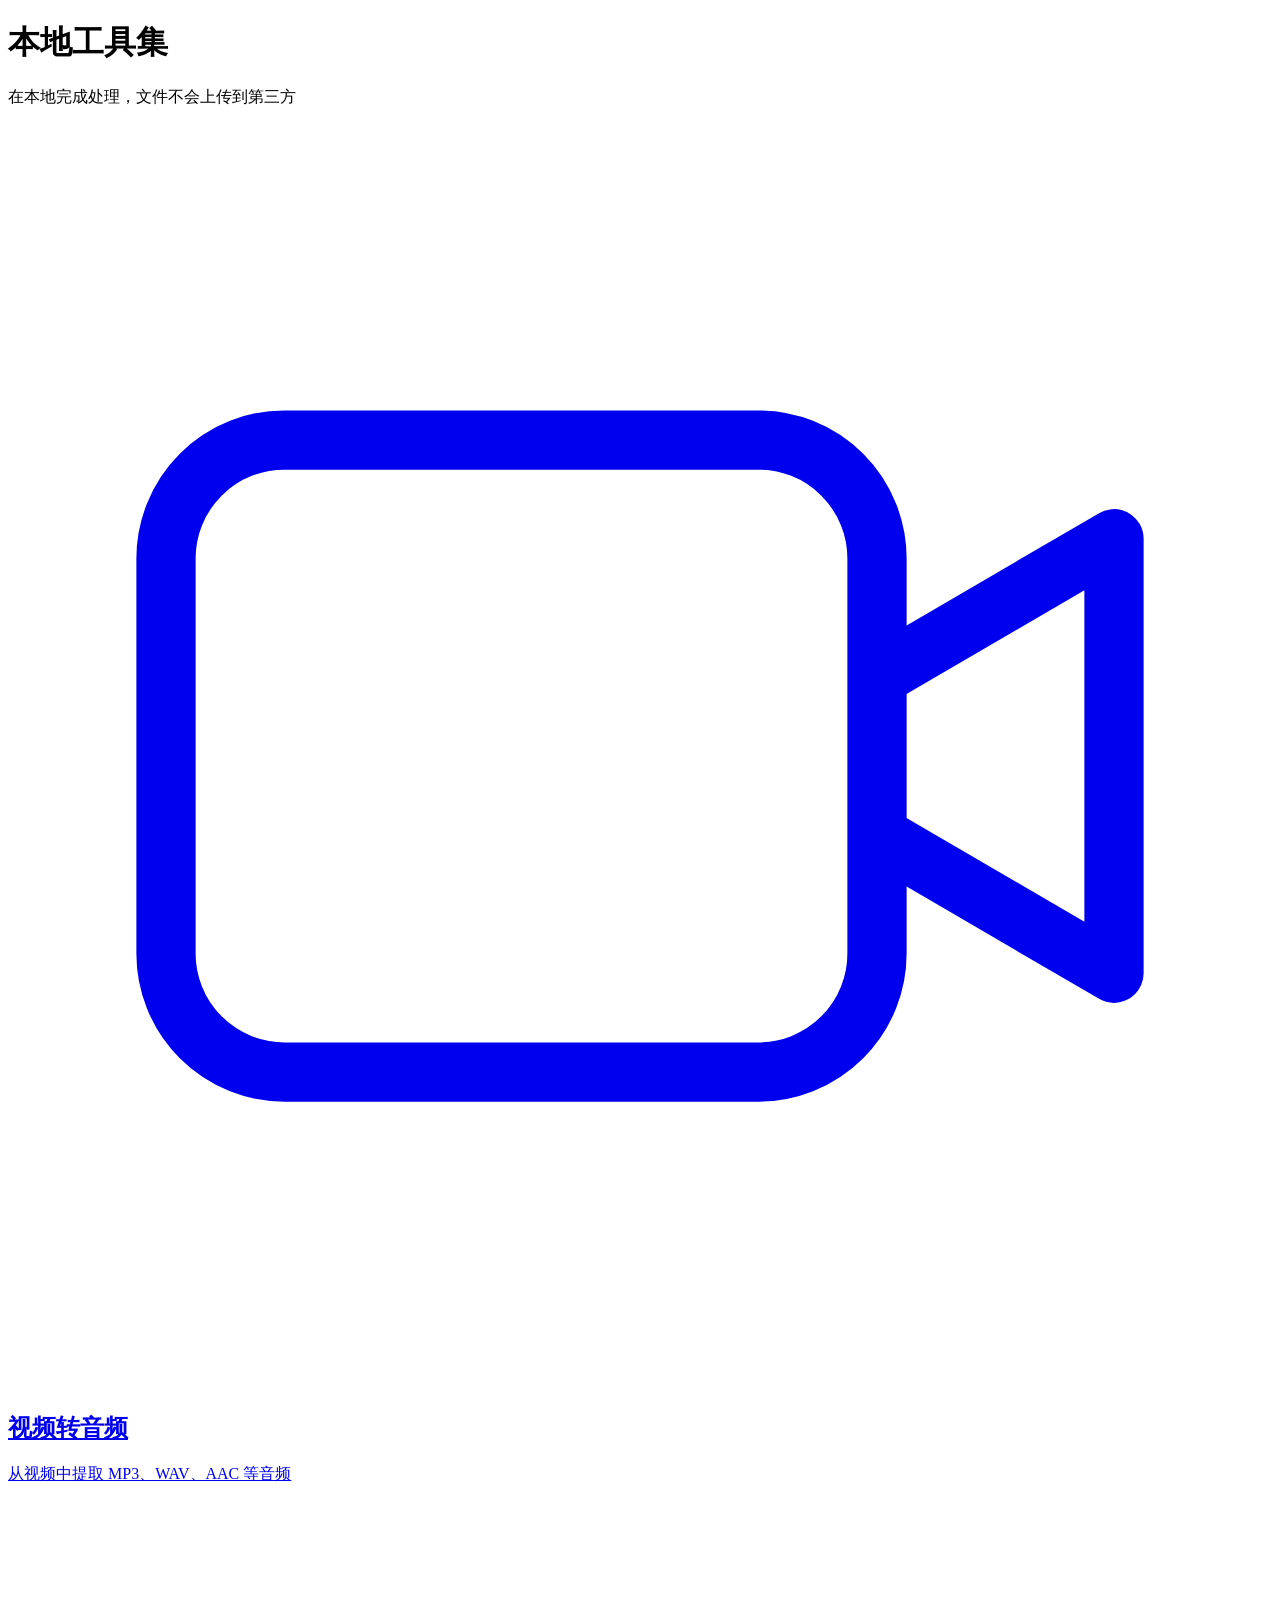
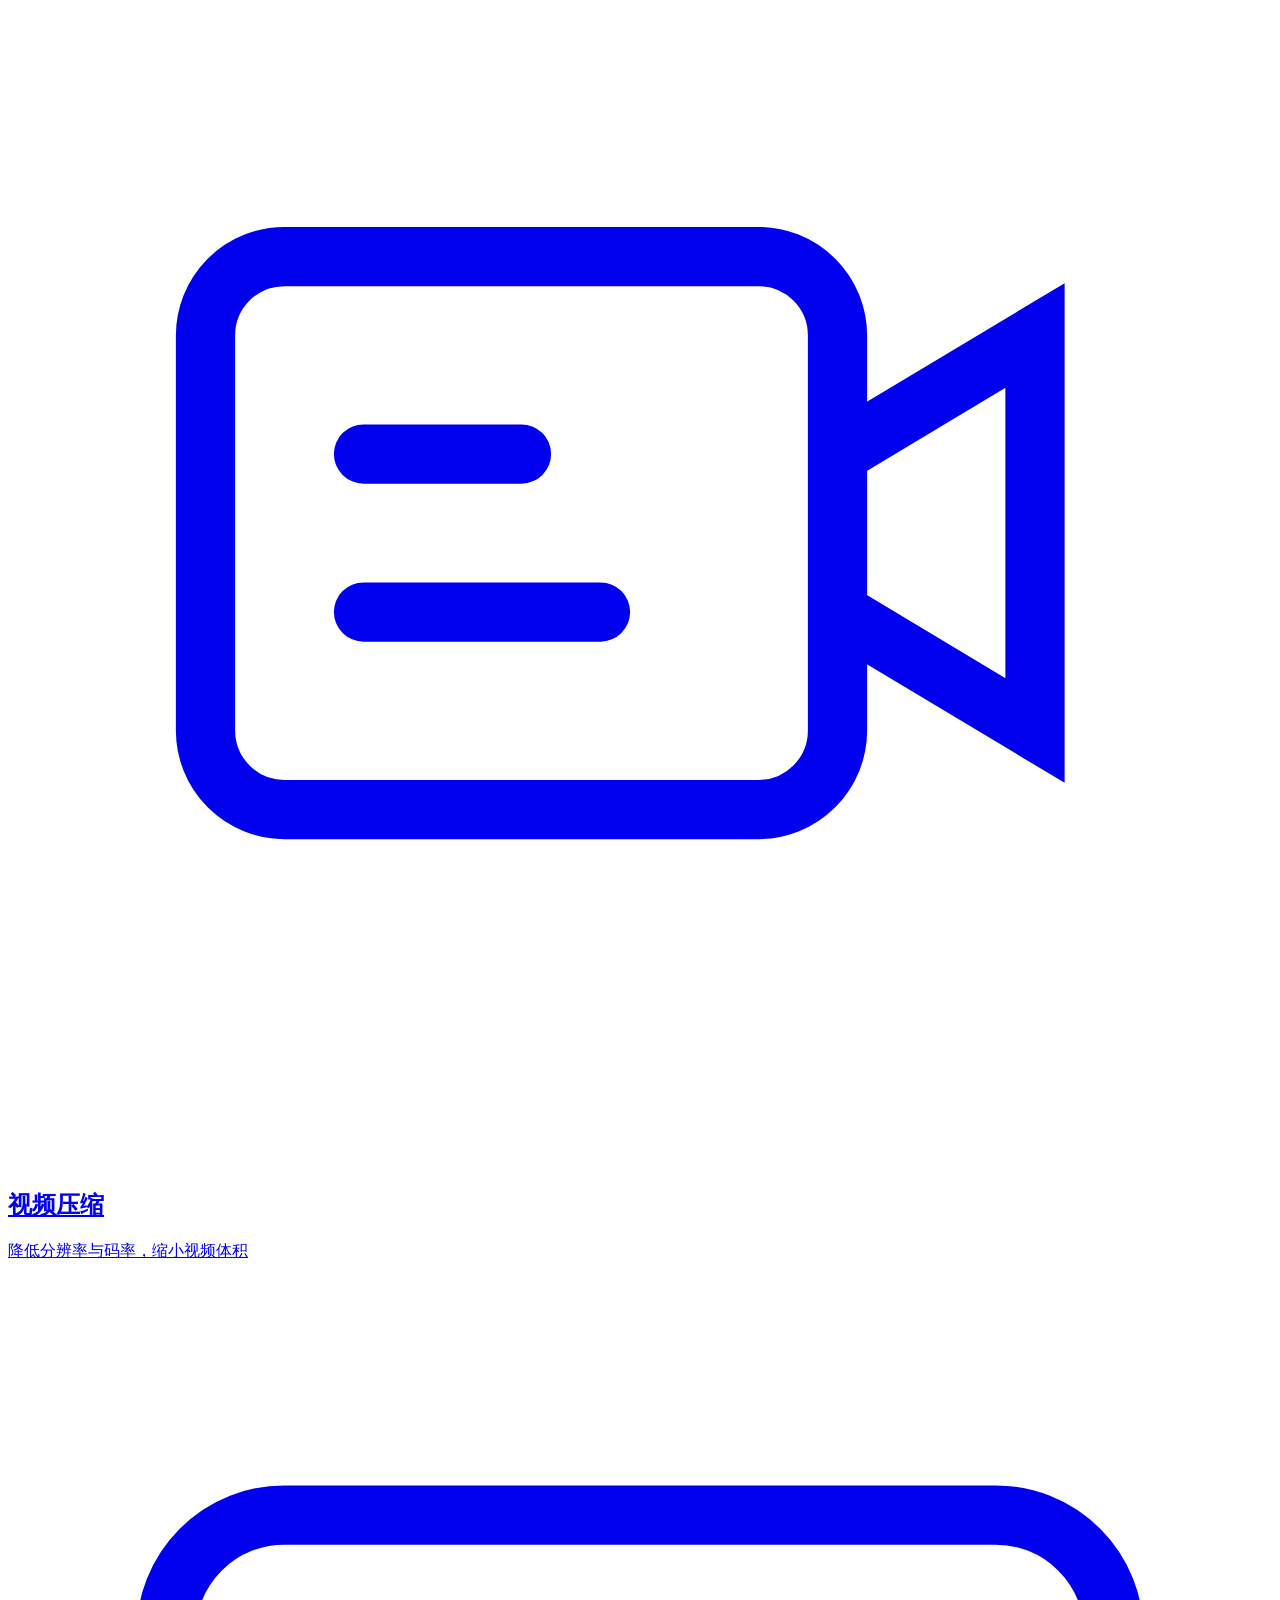
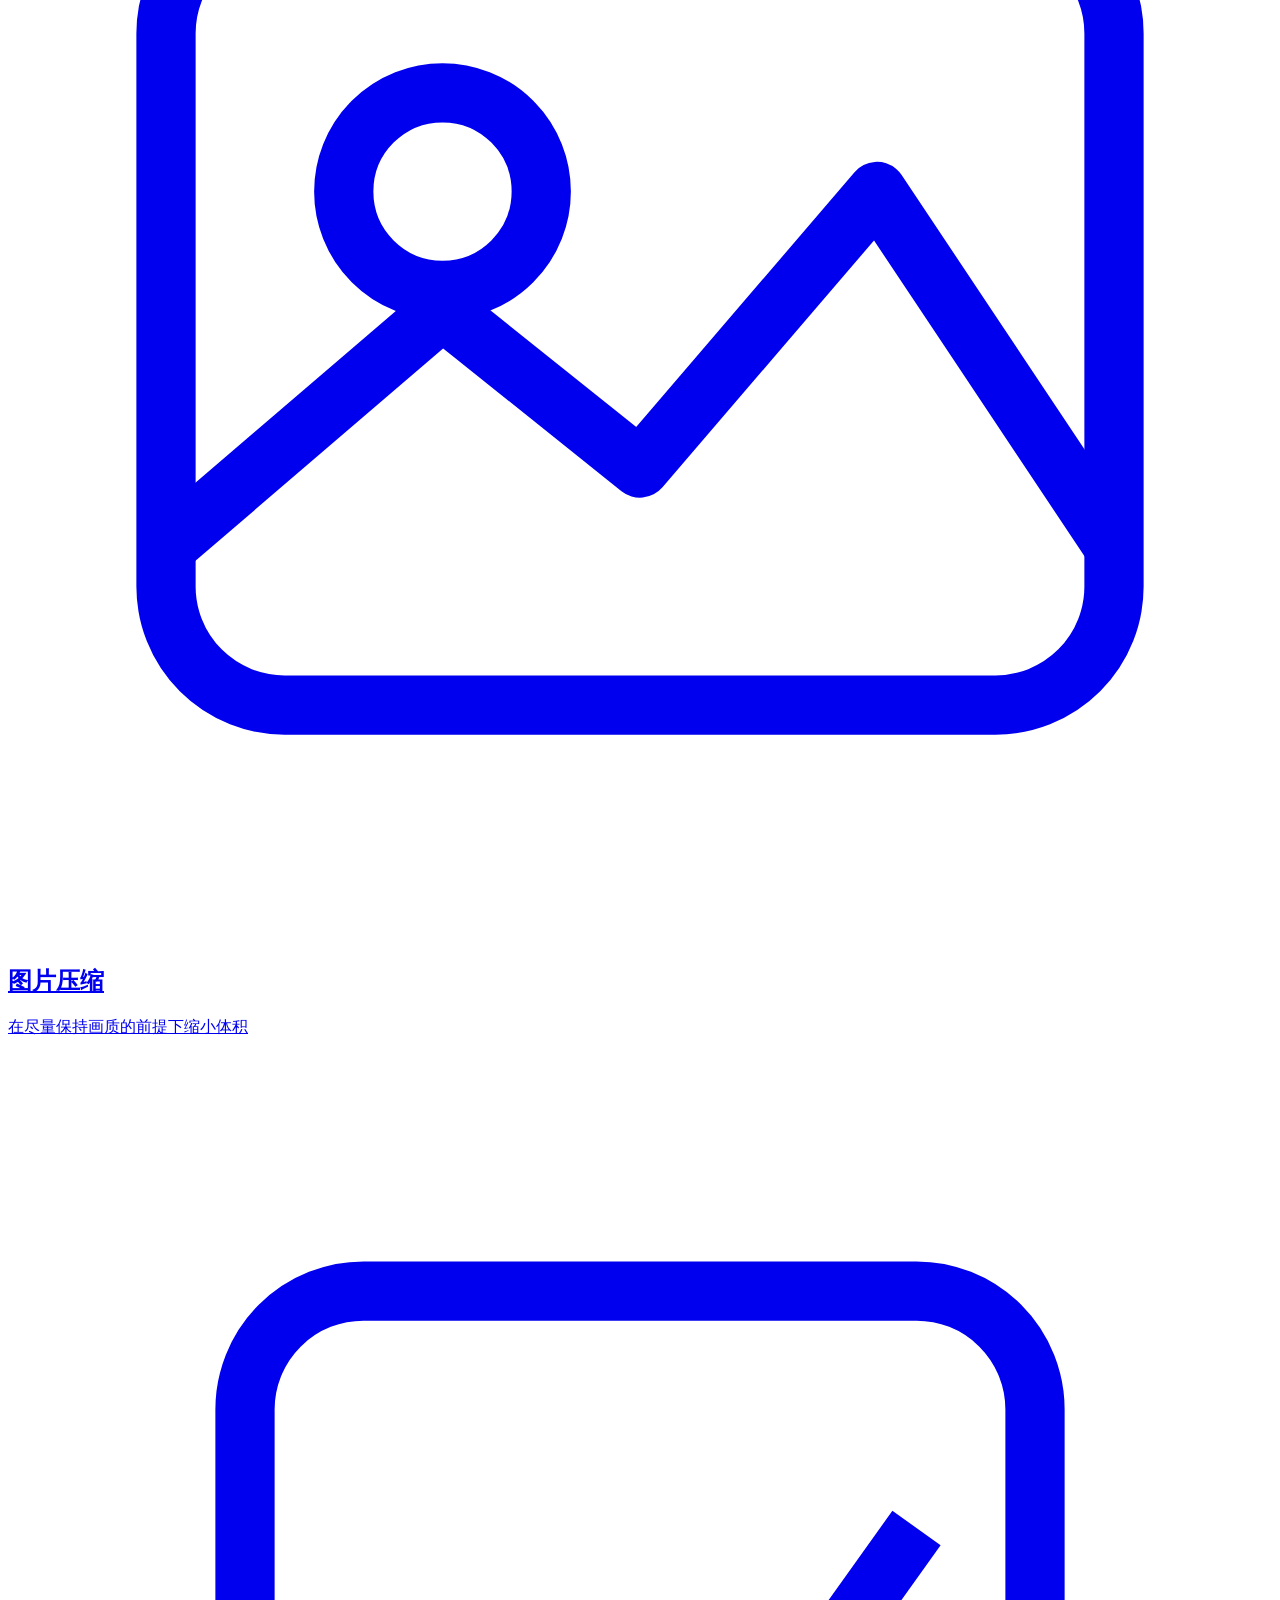
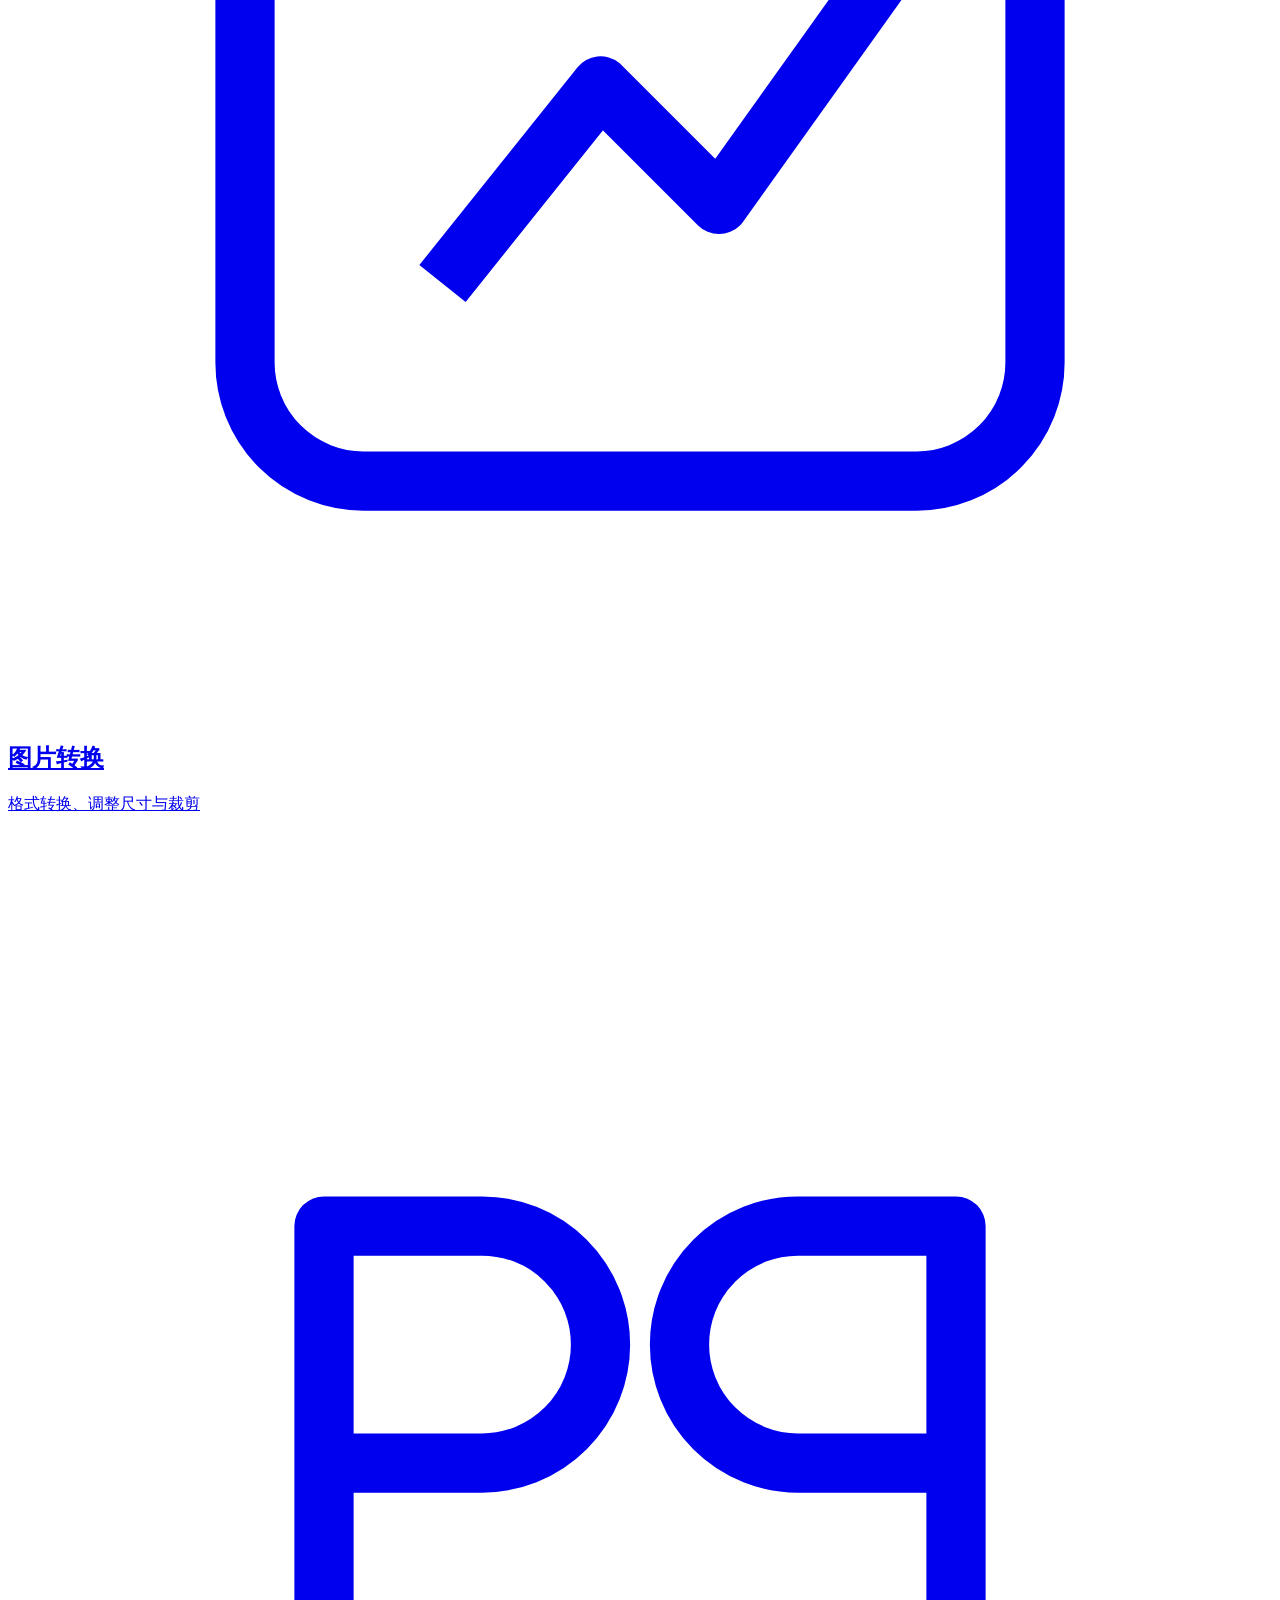
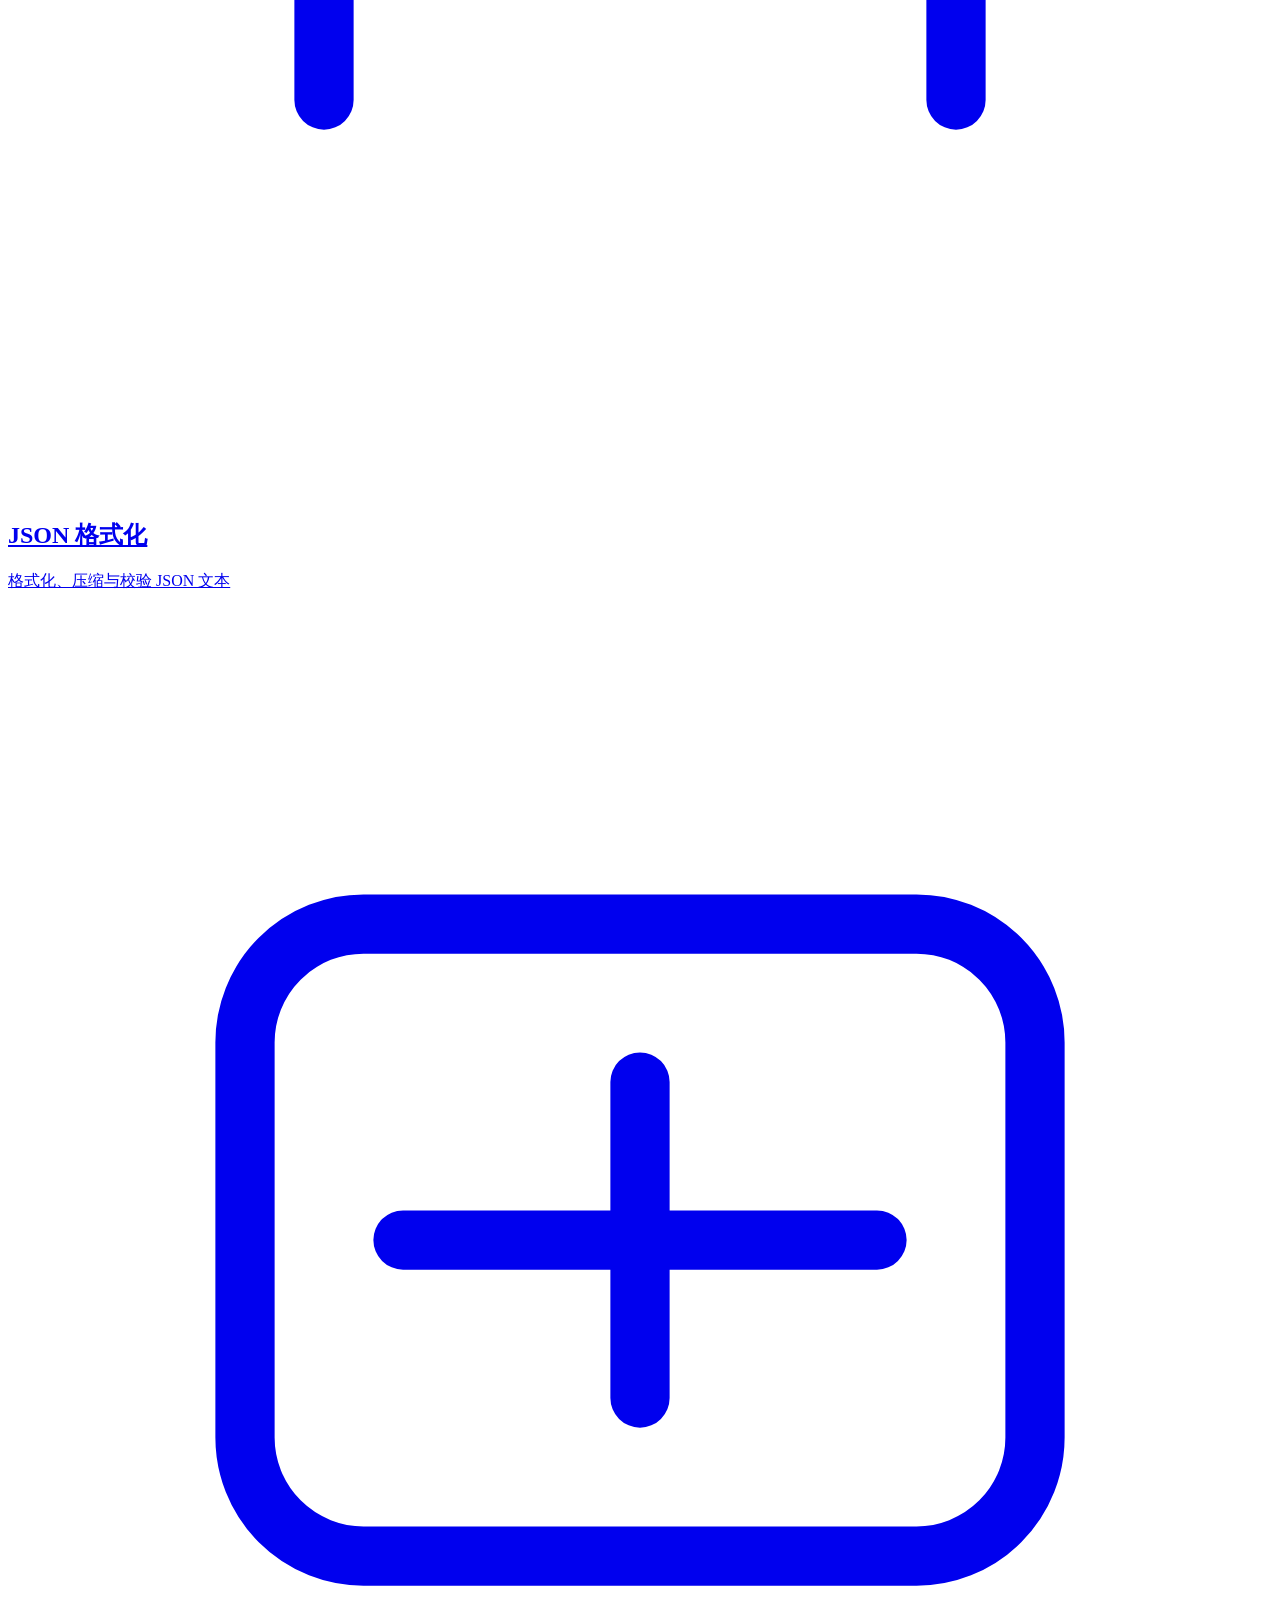
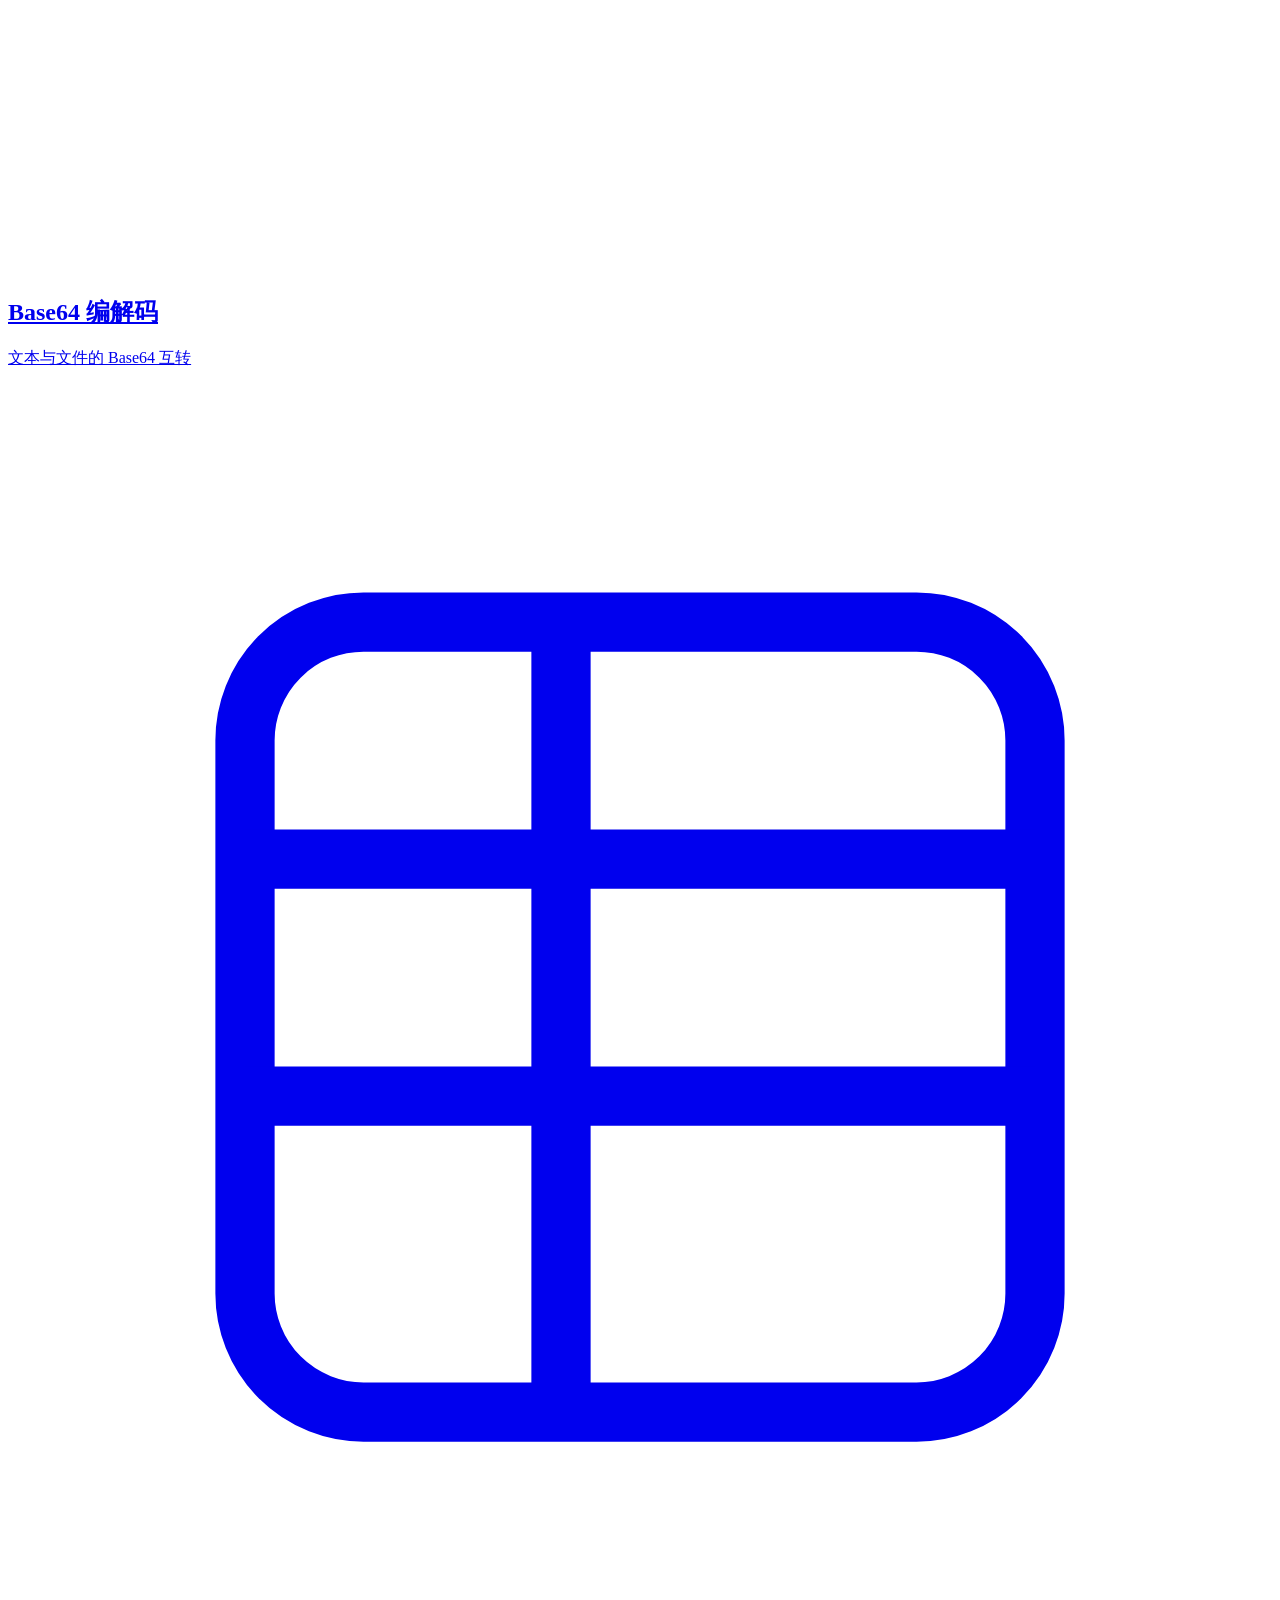
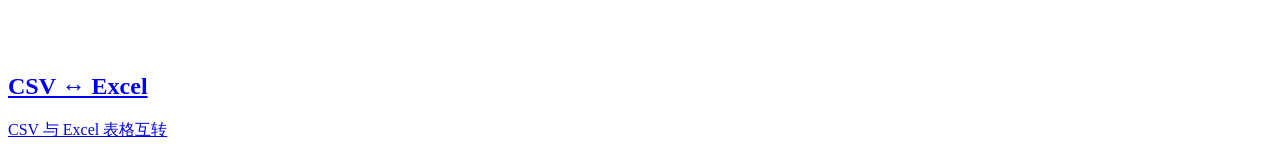
==== static/index.html @ bd7738ed "feat: initial commit for local tools web suite Co-authored-by: Cursor <cursoragent@cursor.com>" ====
<!DOCTYPE html>
<html lang="zh-CN">
<head>
  <meta charset="UTF-8" />
  <meta name="viewport" content="width=device-width, initial-scale=1.0" />
  <title>本地工具集</title>
  <link rel="icon" href="/favicon.ico" sizes="any" />
  <link rel="stylesheet" href="/styles.css" />
</head>
<body>
  <div class="page page-hub">
    <header class="header header-center">
      <h1>本地工具集</h1>
      <p class="subtitle">在本地完成处理，文件不会上传到第三方</p>
    </header>

    <div class="tool-grid">
      <a class="tool-card" href="/video.html">
        <div class="tool-icon tool-icon-video" aria-hidden="true">
          <svg viewBox="0 0 32 32" fill="none"><rect x="4" y="8" width="18" height="16" rx="3" stroke="currentColor" stroke-width="1.5"/><path d="M22 14l6-3.5v11L22 18" stroke="currentColor" stroke-width="1.5" stroke-linejoin="round"/></svg>
        </div>
        <h2>视频转音频</h2>
        <p>从视频中提取 MP3、WAV、AAC 等音频</p>
      </a>

      <a class="tool-card" href="/video-compress.html">
        <div class="tool-icon tool-icon-video" aria-hidden="true">
          <svg viewBox="0 0 32 32" fill="none"><rect x="5" y="9" width="16" height="14" rx="2" stroke="currentColor" stroke-width="1.5"/><path d="M21 14l5-3v10l-5-3" stroke="currentColor" stroke-width="1.5"/><path d="M9 18h6M9 14h4" stroke="currentColor" stroke-width="1.5" stroke-linecap="round"/></svg>
        </div>
        <h2>视频压缩</h2>
        <p>降低分辨率与码率，缩小视频体积</p>
      </a>

      <a class="tool-card" href="/image.html">
        <div class="tool-icon tool-icon-image" aria-hidden="true">
          <svg viewBox="0 0 32 32" fill="none"><rect x="4" y="6" width="24" height="20" rx="3" stroke="currentColor" stroke-width="1.5"/><circle cx="11" cy="13" r="2.5" stroke="currentColor" stroke-width="1.5"/><path d="M4 22l7-6 5 4 6-7 6 9" stroke="currentColor" stroke-width="1.5" stroke-linejoin="round"/></svg>
        </div>
        <h2>图片压缩</h2>
        <p>在尽量保持画质的前提下缩小体积</p>
      </a>

      <a class="tool-card" href="/image-convert.html">
        <div class="tool-icon tool-icon-image" aria-hidden="true">
          <svg viewBox="0 0 32 32" fill="none"><rect x="6" y="6" width="20" height="20" rx="3" stroke="currentColor" stroke-width="1.5"/><path d="M11 21l4-5 3 3 5-7" stroke="currentColor" stroke-width="1.5" stroke-linejoin="round"/></svg>
        </div>
        <h2>图片转换</h2>
        <p>格式转换、调整尺寸与裁剪</p>
      </a>

      <a class="tool-card" href="/json.html">
        <div class="tool-icon tool-icon-data" aria-hidden="true">
          <svg viewBox="0 0 32 32" fill="none"><path d="M8 10h4a3 3 0 010 6H8M8 10v12M24 10h-4a3 3 0 000 6h4M24 10v12" stroke="currentColor" stroke-width="1.5" stroke-linecap="round"/></svg>
        </div>
        <h2>JSON 格式化</h2>
        <p>格式化、压缩与校验 JSON 文本</p>
      </a>

      <a class="tool-card" href="/base64.html">
        <div class="tool-icon tool-icon-data" aria-hidden="true">
          <svg viewBox="0 0 32 32" fill="none"><rect x="6" y="8" width="20" height="16" rx="3" stroke="currentColor" stroke-width="1.5"/><path d="M10 16h12M16 12v8" stroke="currentColor" stroke-width="1.5" stroke-linecap="round"/></svg>
        </div>
        <h2>Base64 编解码</h2>
        <p>文本与文件的 Base64 互转</p>
      </a>

      <a class="tool-card" href="/csv-excel.html">
        <div class="tool-icon tool-icon-data" aria-hidden="true">
          <svg viewBox="0 0 32 32" fill="none"><rect x="6" y="6" width="20" height="20" rx="3" stroke="currentColor" stroke-width="1.5"/><path d="M6 12h20M6 18h20M14 6v20" stroke="currentColor" stroke-width="1.5"/></svg>
        </div>
        <h2>CSV ↔ Excel</h2>
        <p>CSV 与 Excel 表格互转</p>
      </a>
    </div>
  </div>
</body>
</html>
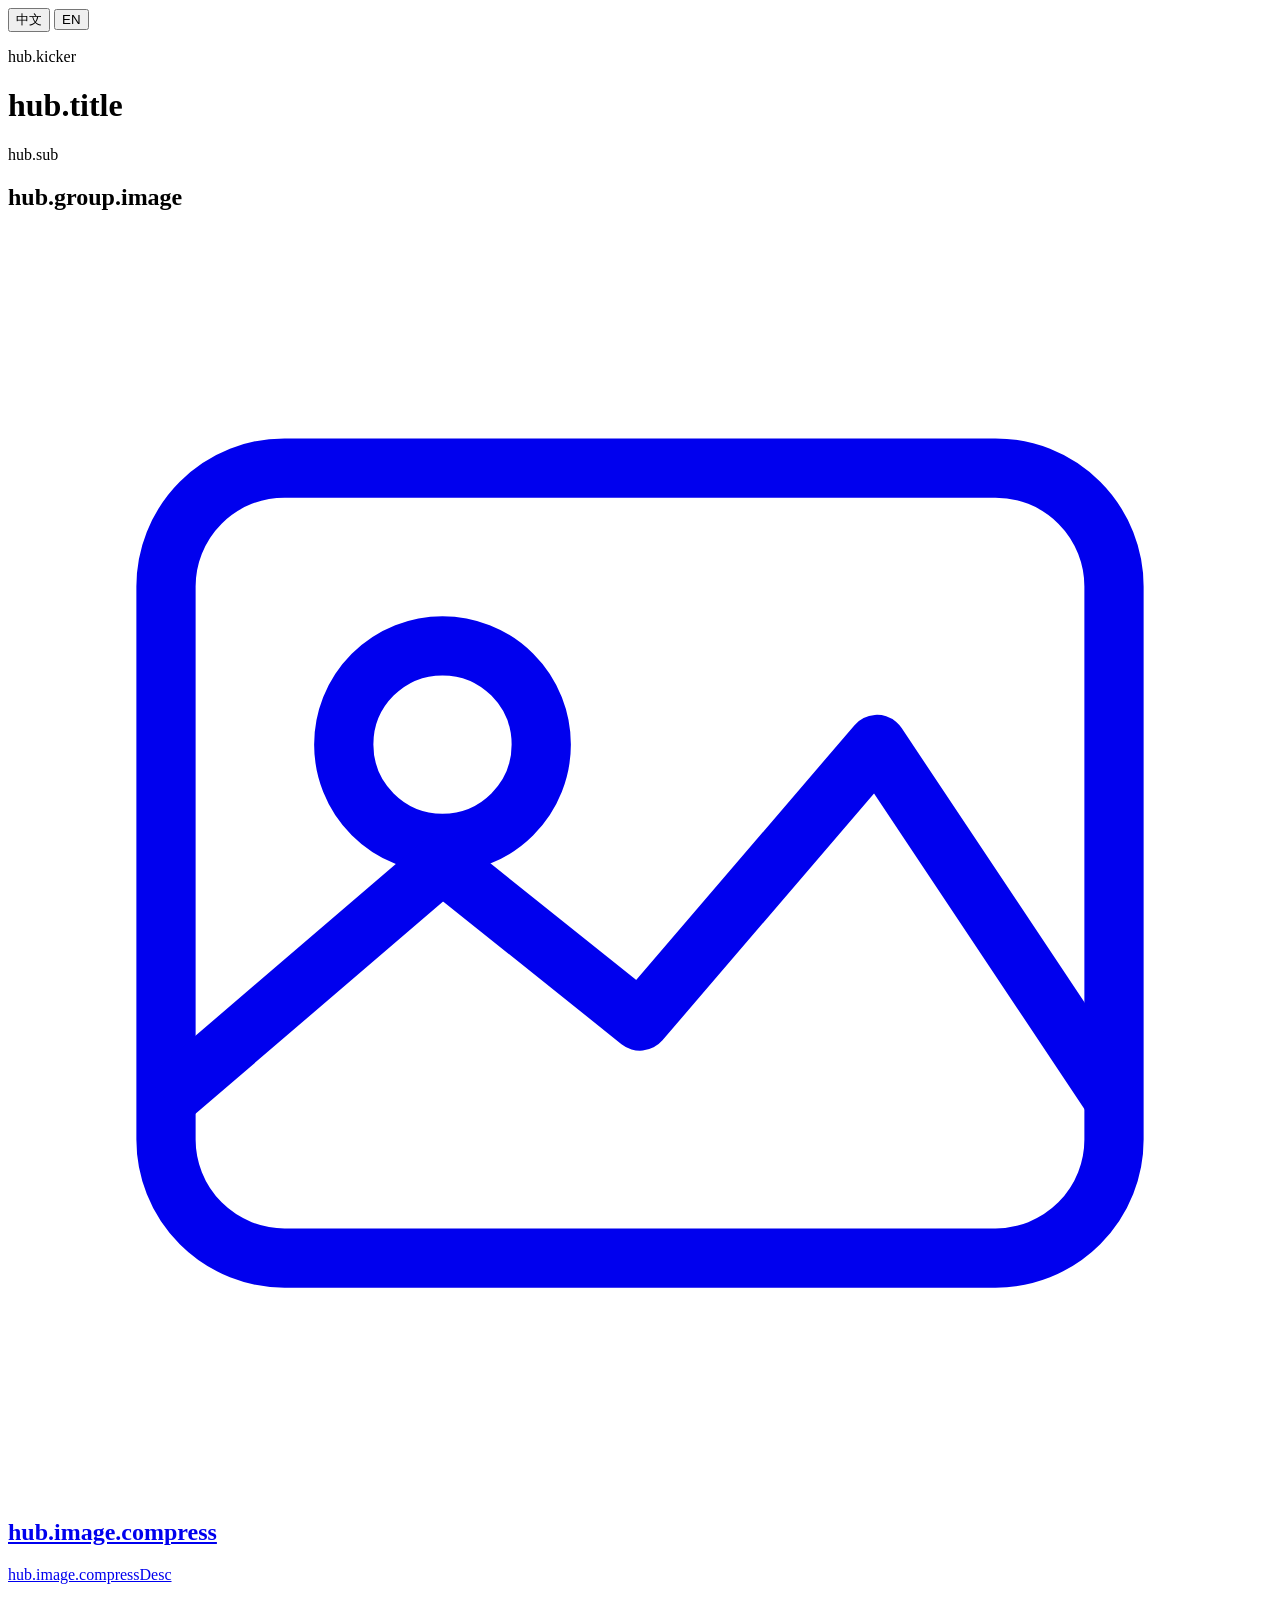
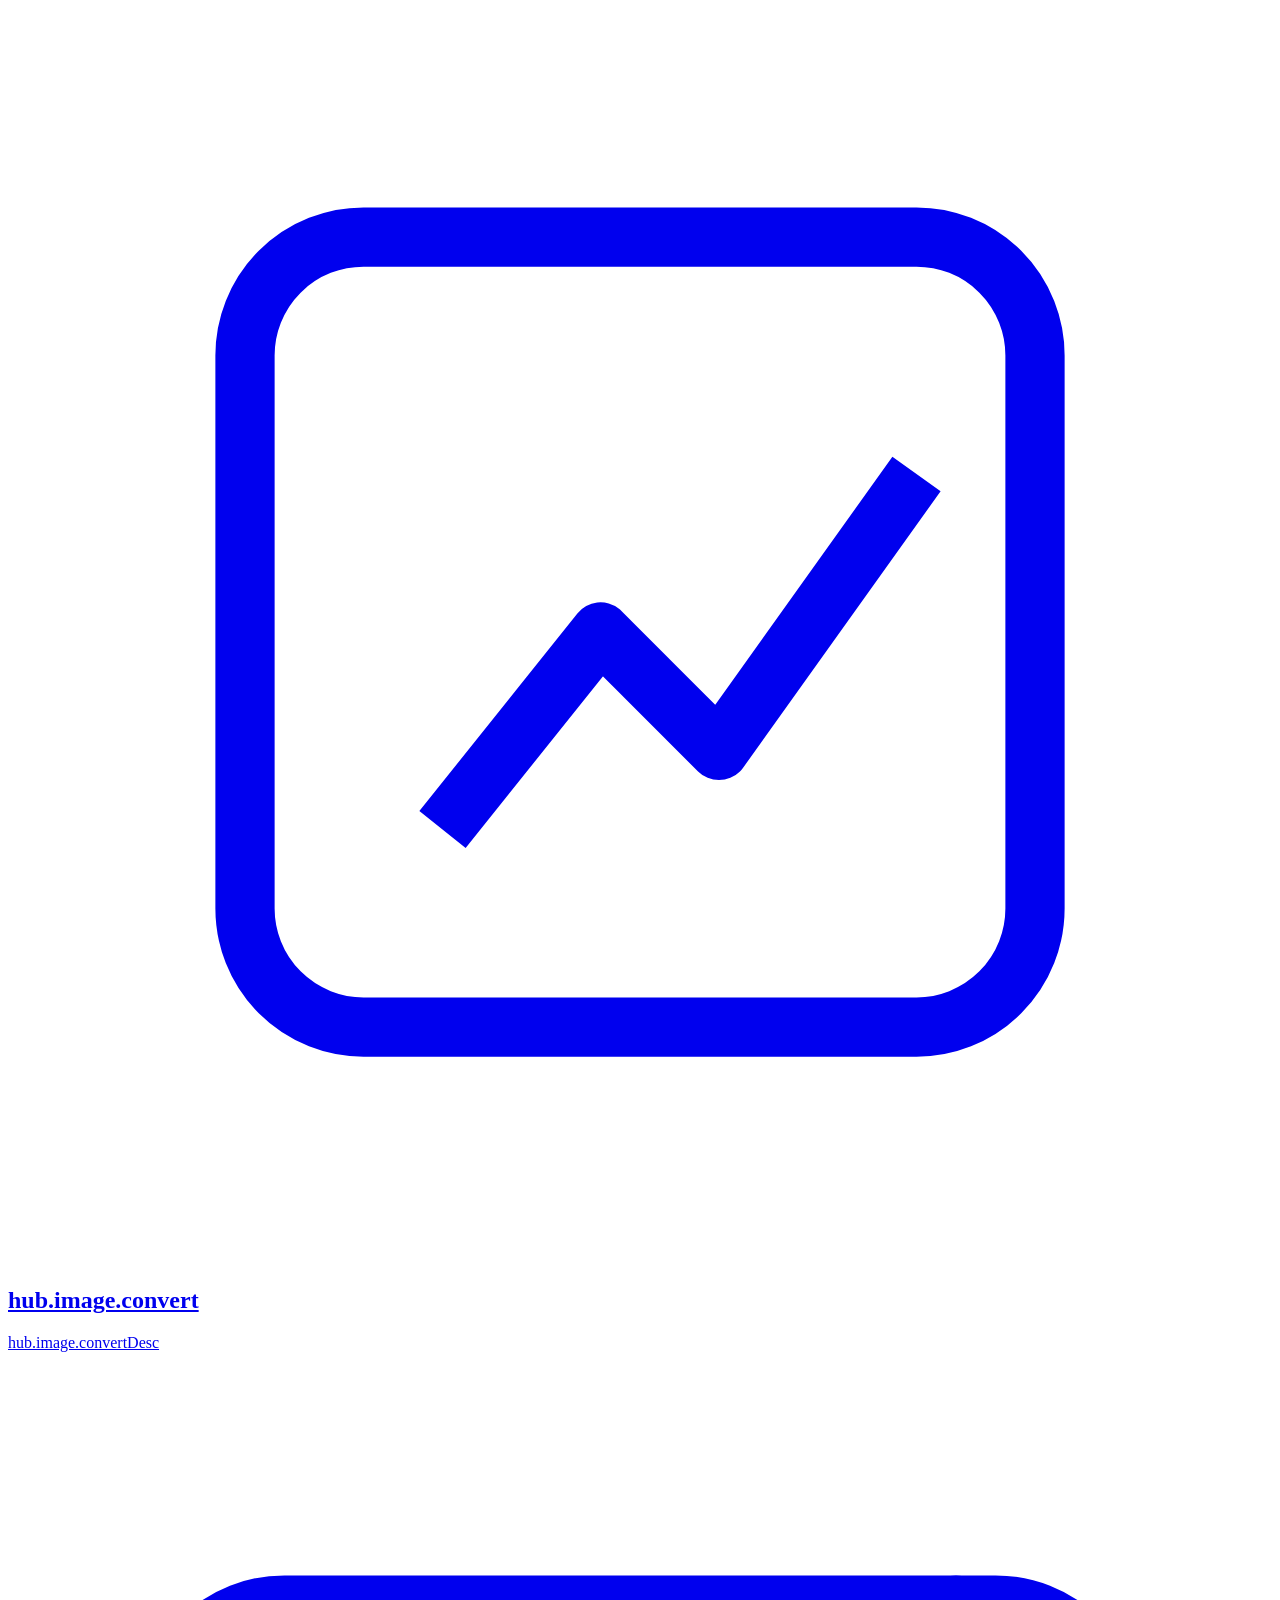
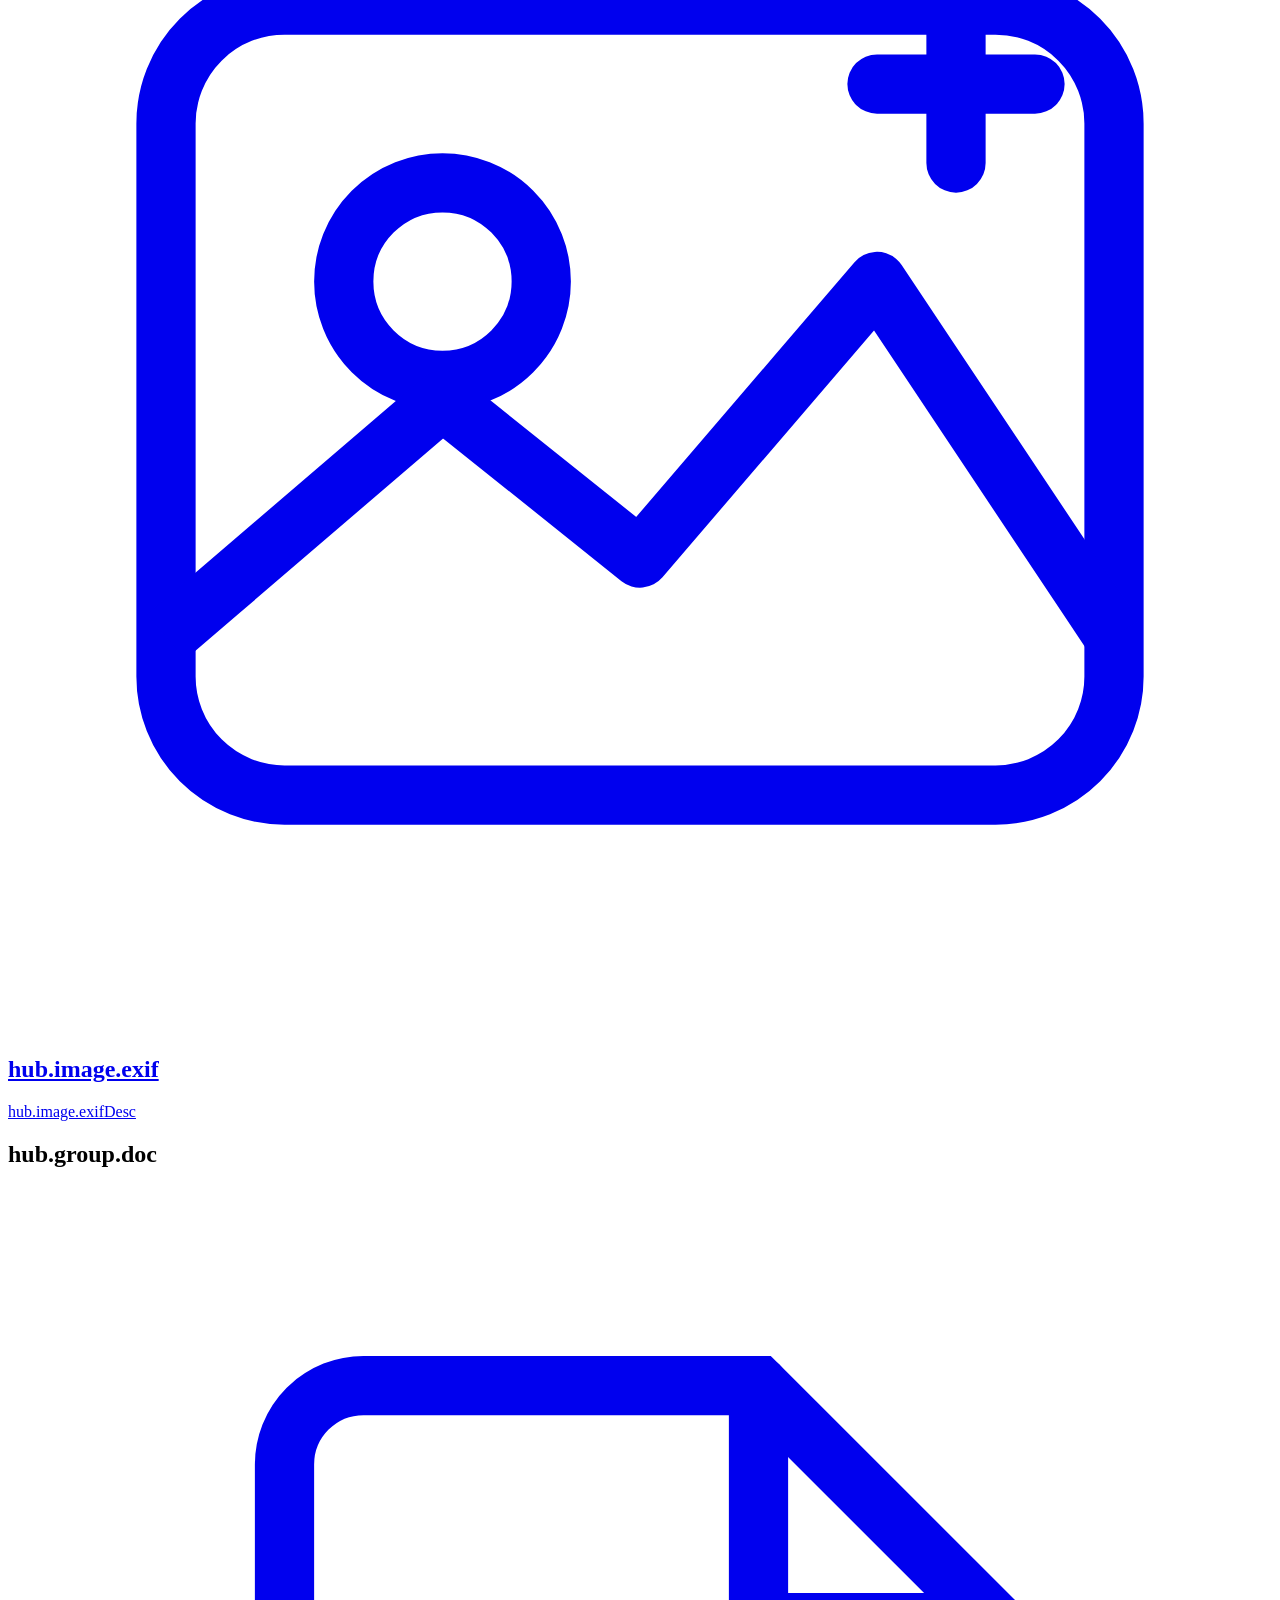
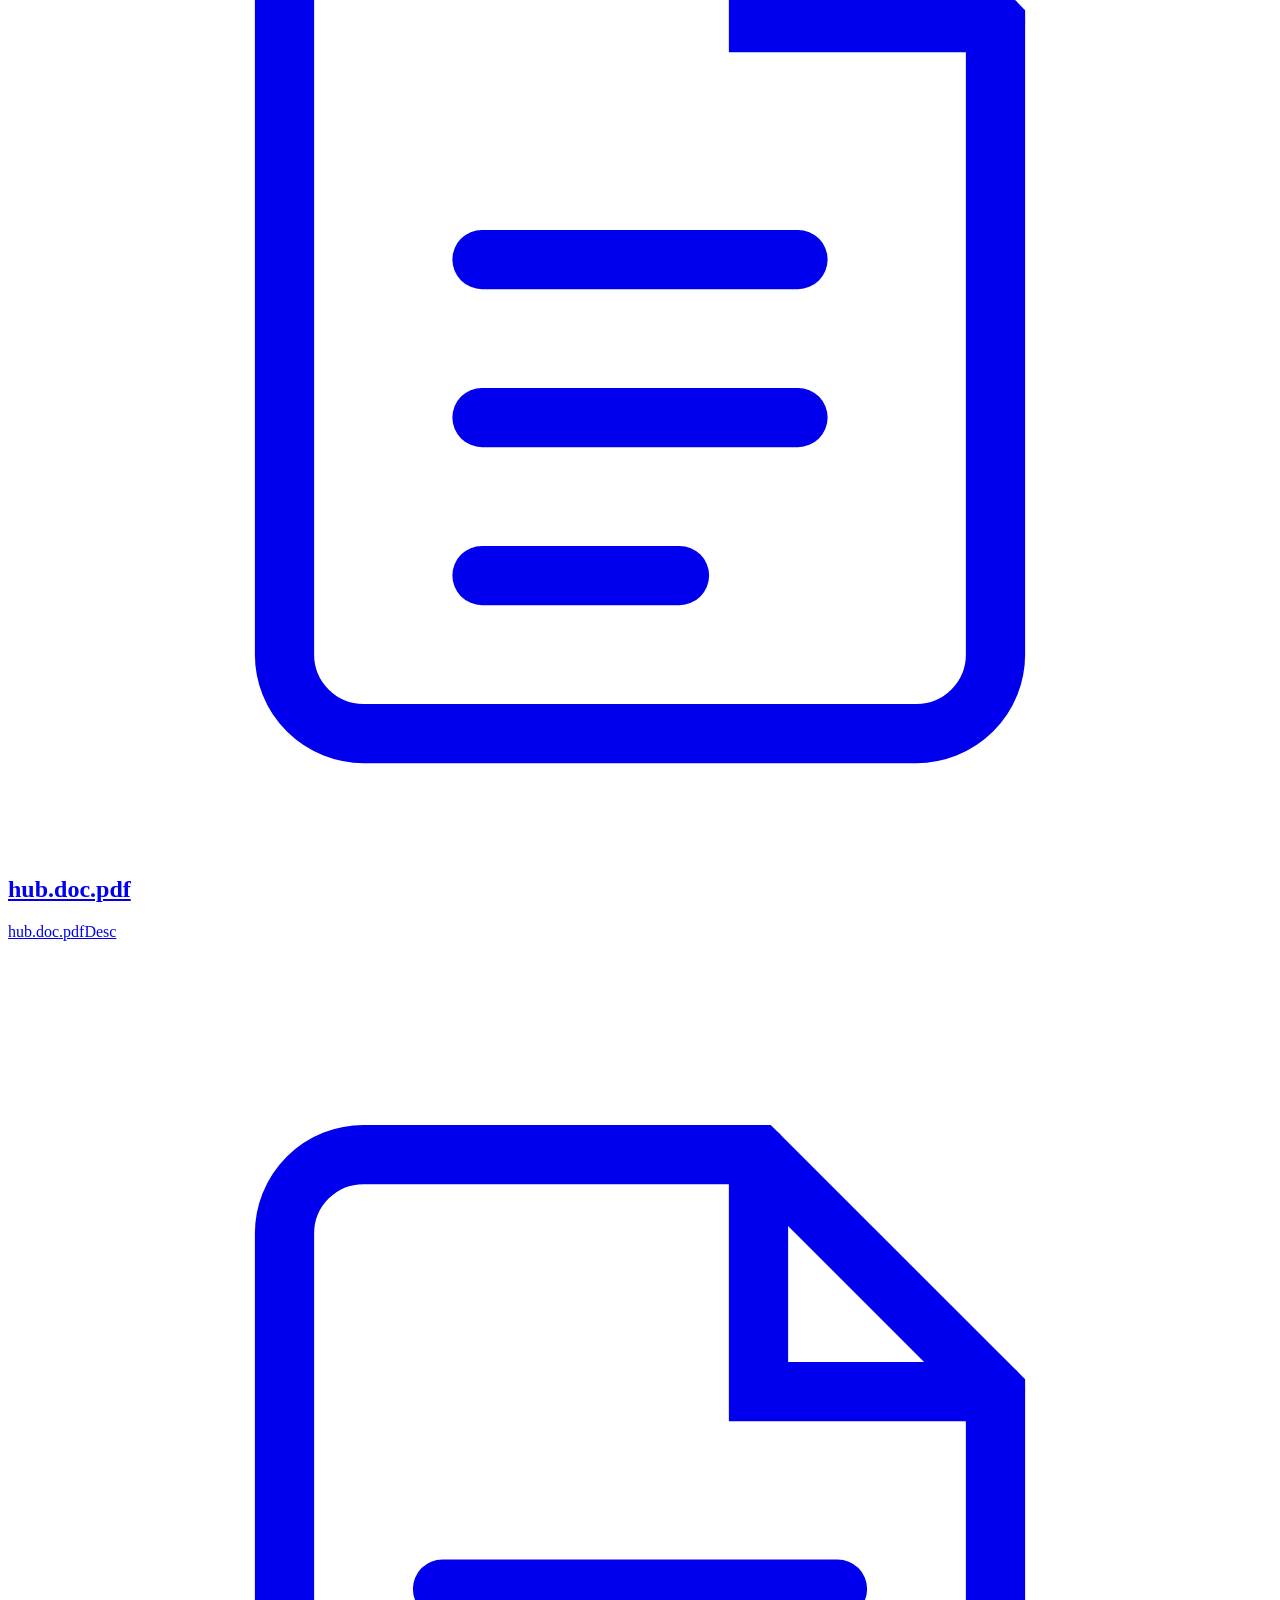
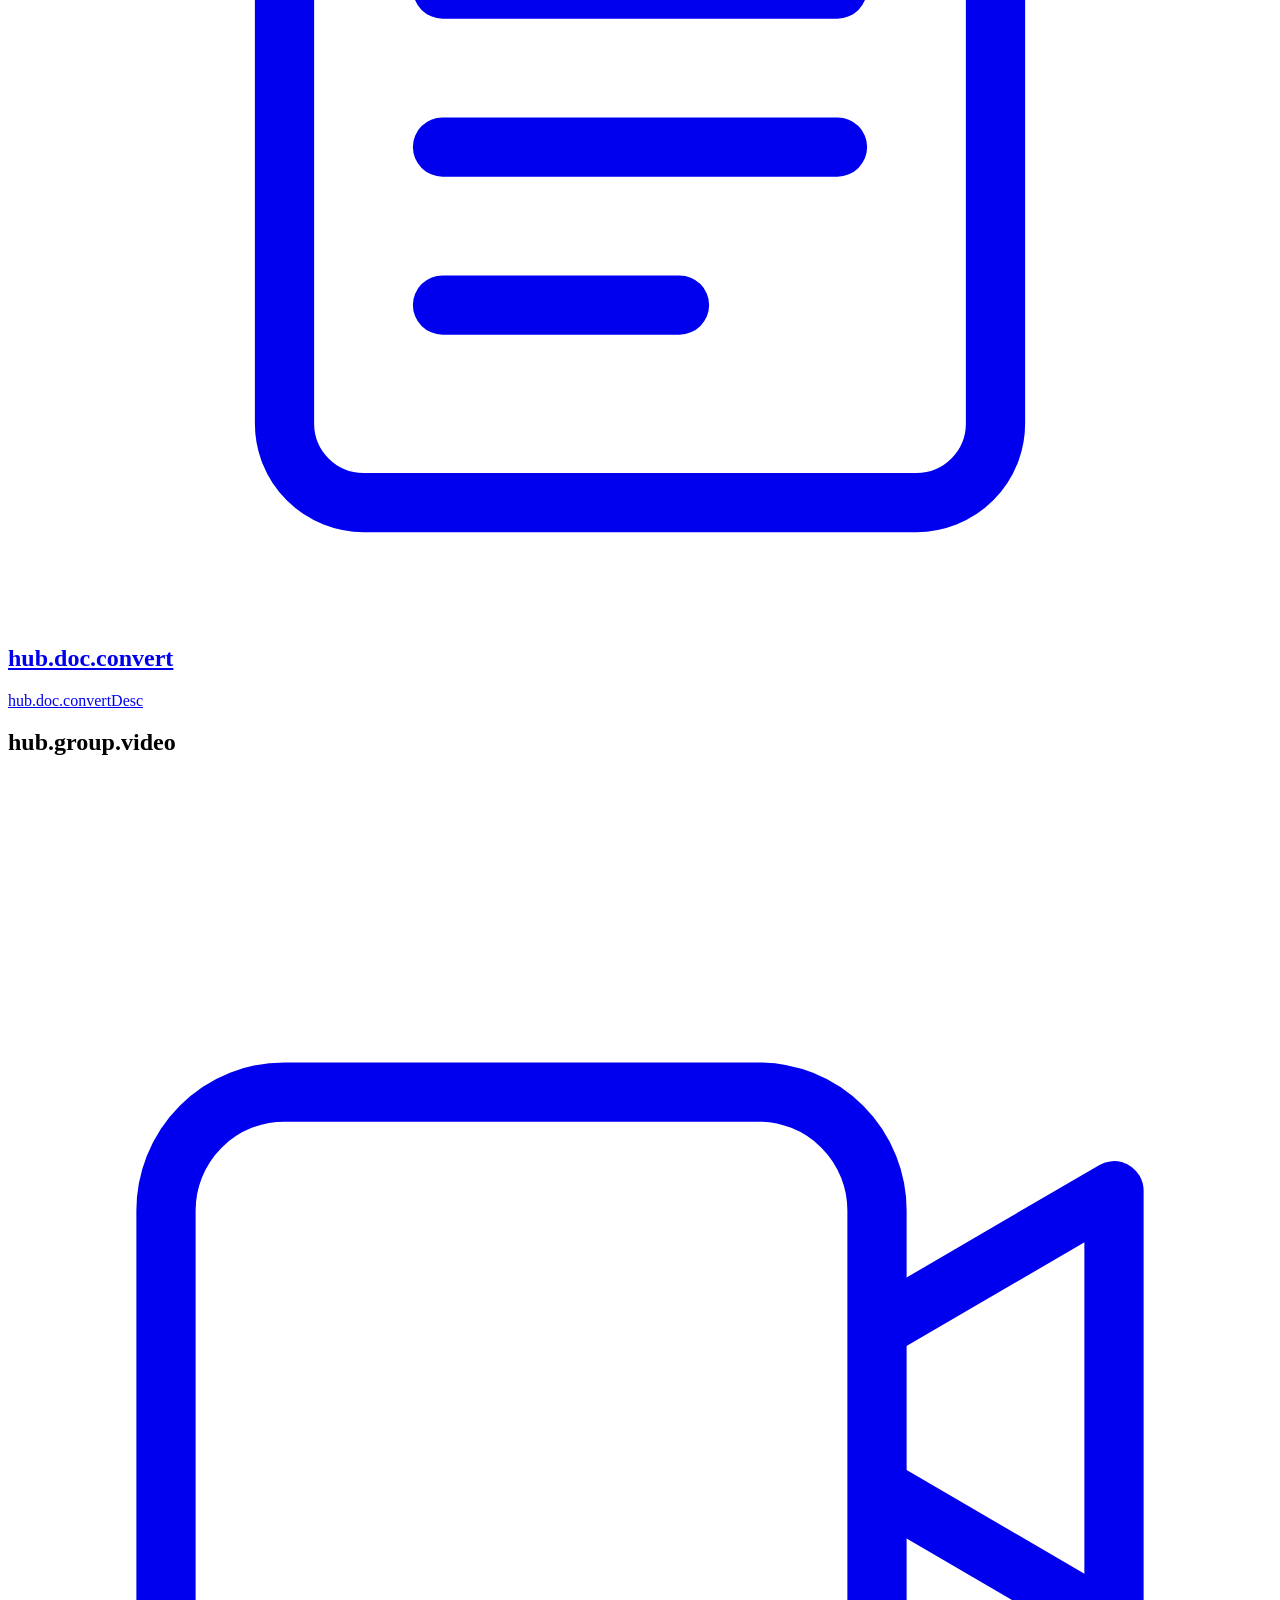
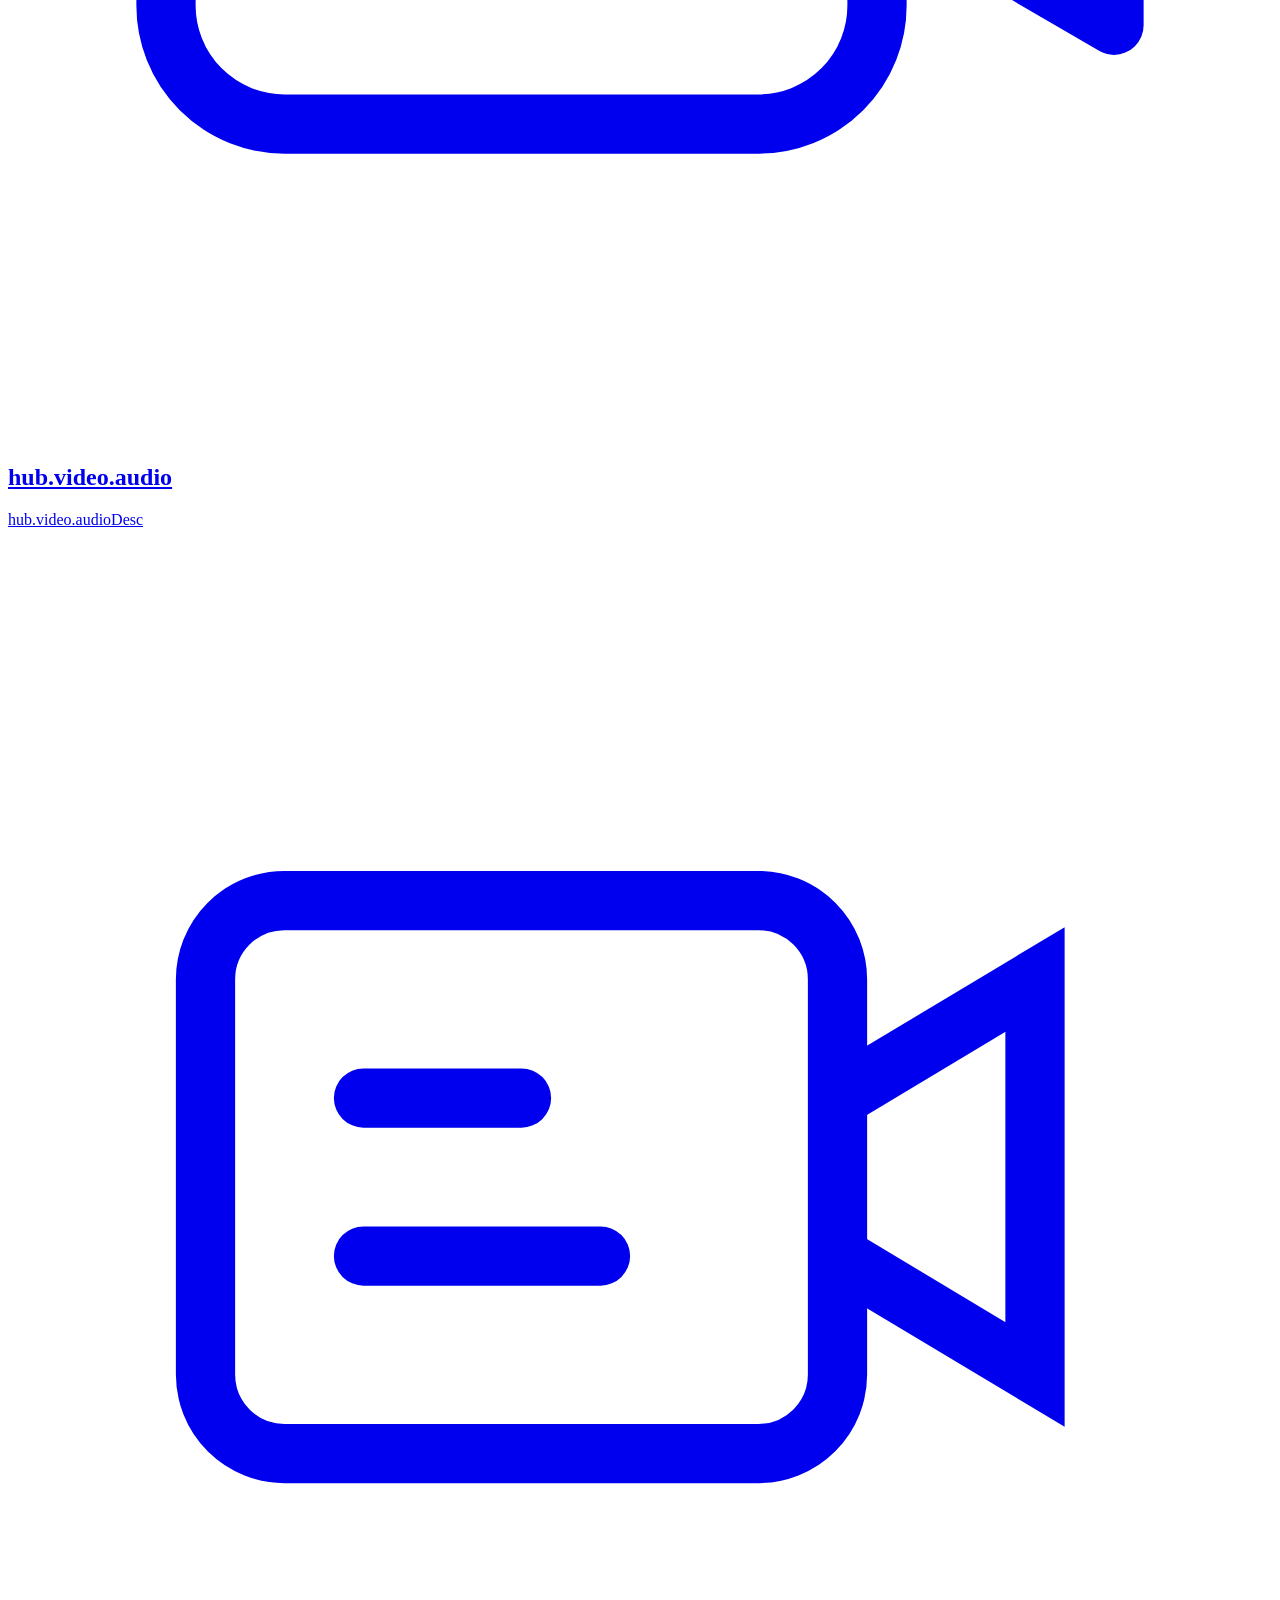
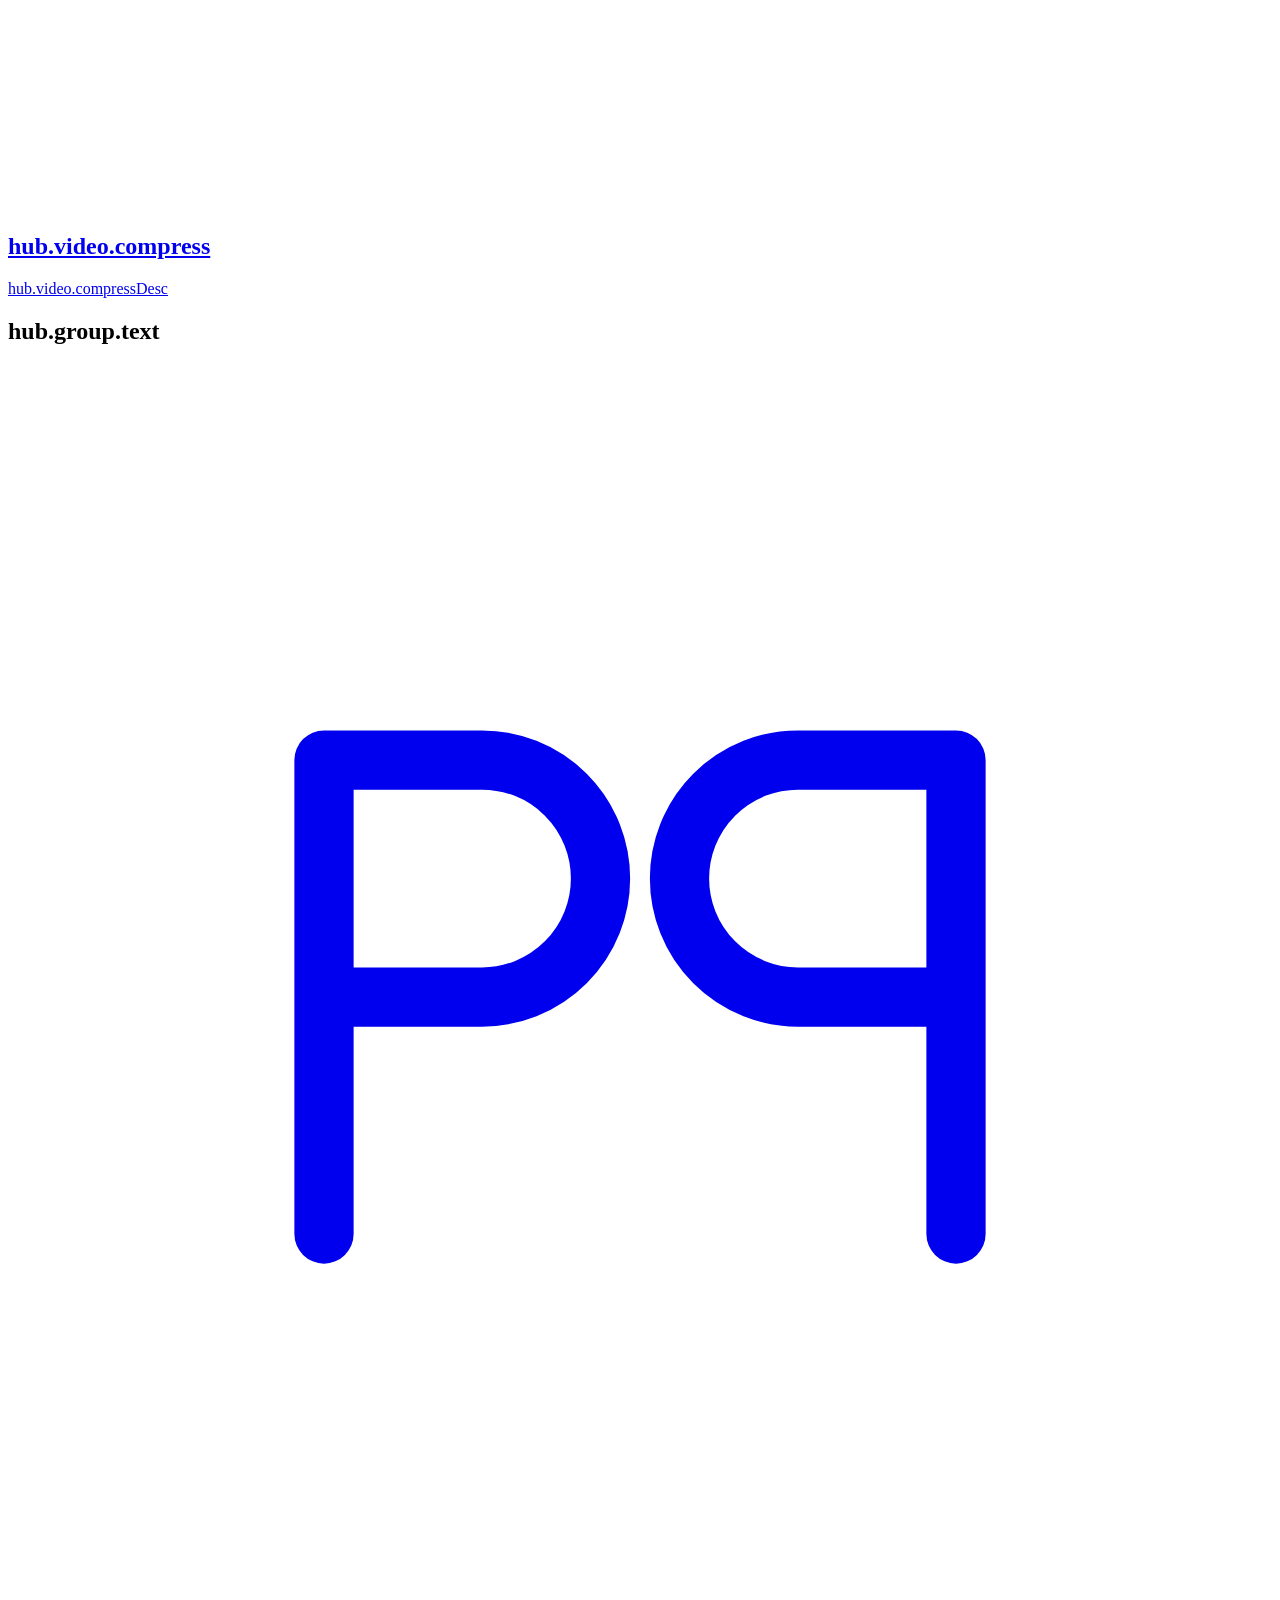
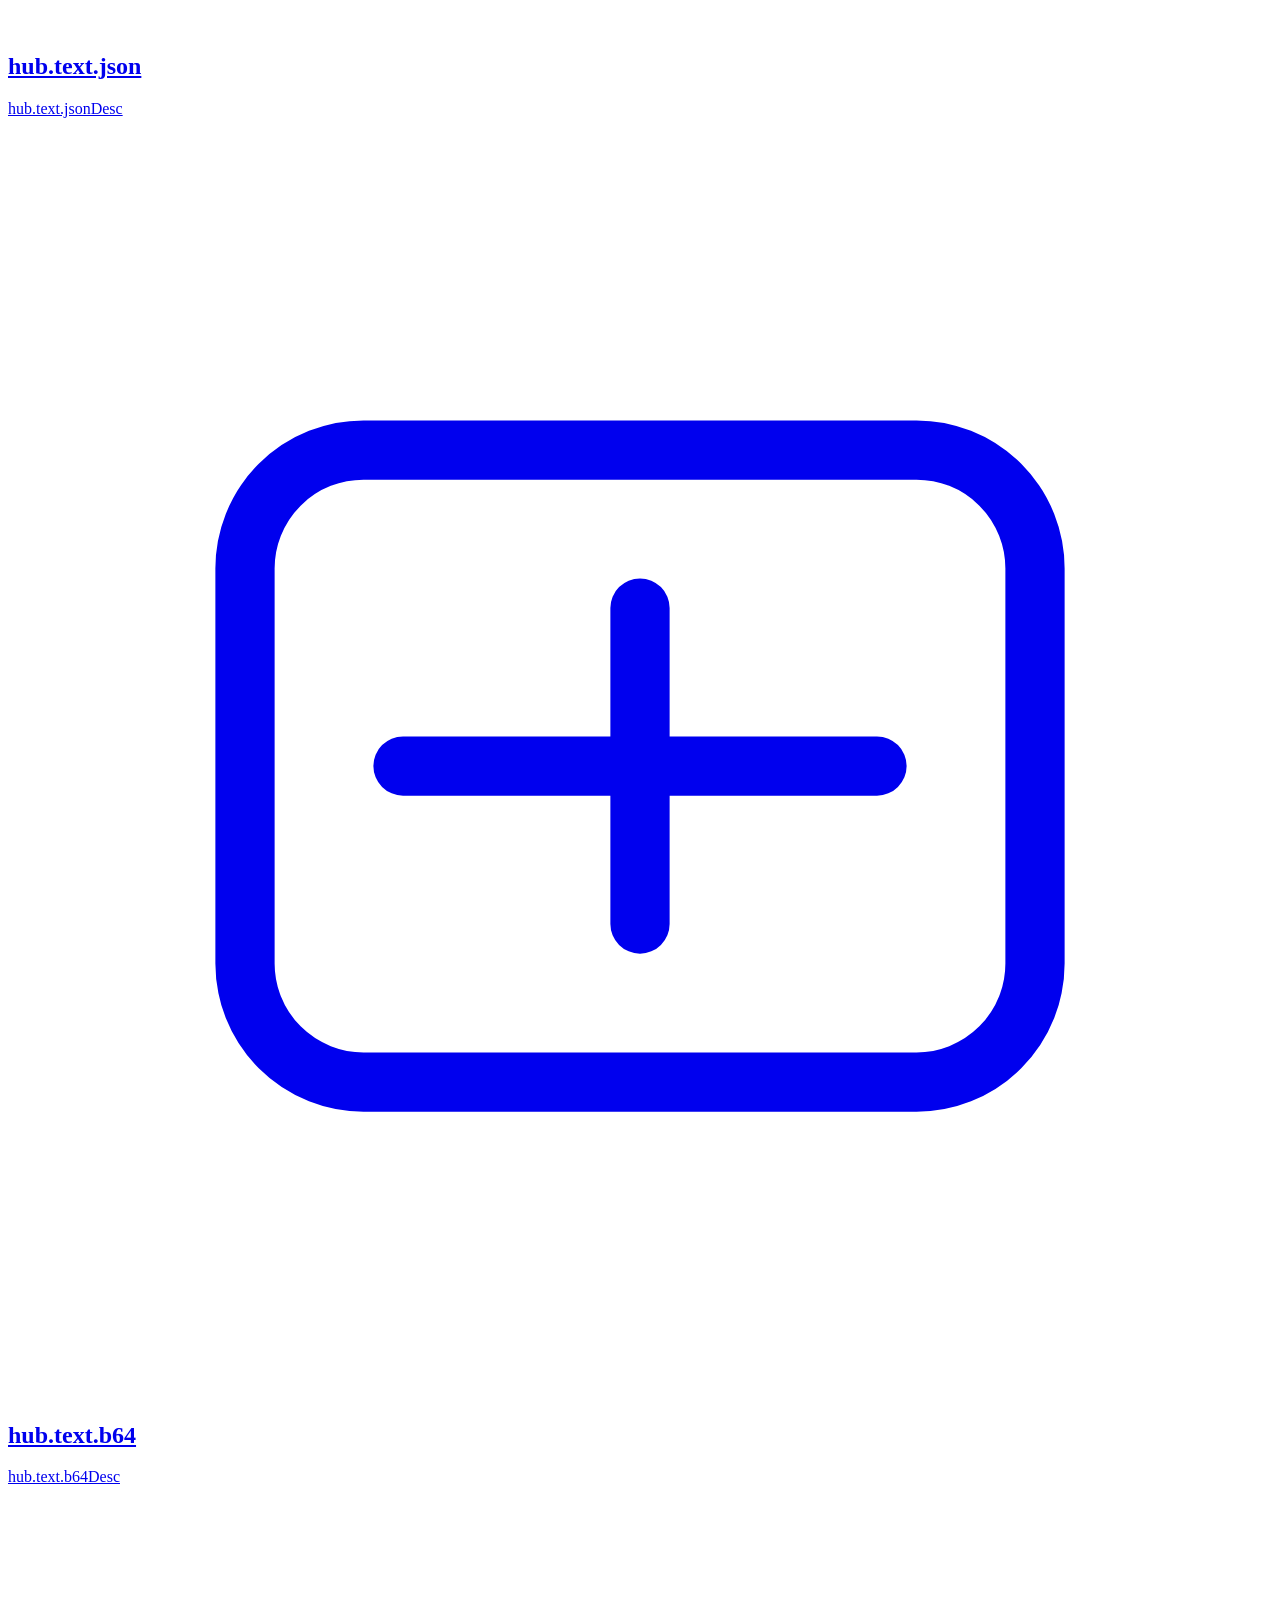
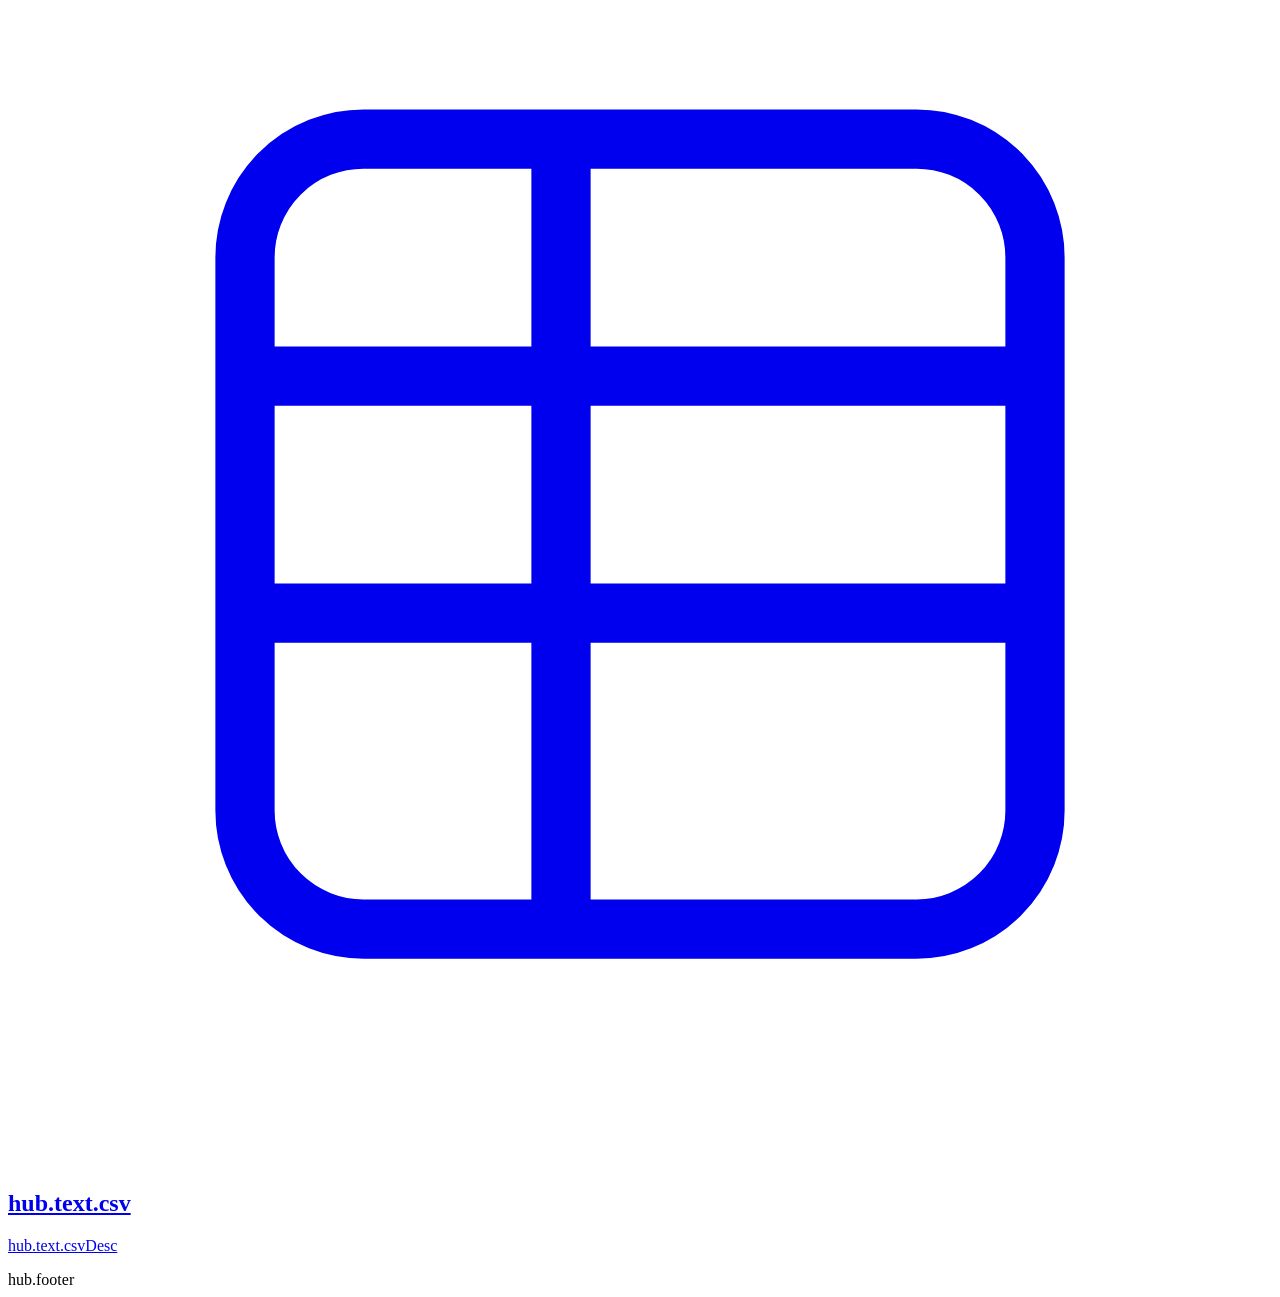
==== commit 34e69aff: "feat: land batch zip, PDF/EXIF tools, and zh/en i18n Ship the local-first MVP web cut so images and " ====
--- a/static/index.html
+++ b/static/index.html
@@ -3,74 +3,121 @@
 <head>
   <meta charset="UTF-8" />
   <meta name="viewport" content="width=device-width, initial-scale=1.0" />
-  <title>本地工具集</title>
+  <title data-i18n="hub.title">本地工具集</title>
   <link rel="icon" href="/favicon.ico" sizes="any" />
-  <link rel="stylesheet" href="/styles.css" />
+  <link rel="stylesheet" href="/styles.css?v=20261025i18n" />
 </head>
 <body>
   <div class="page page-hub">
-    <header class="header header-center">
-      <h1>本地工具集</h1>
-      <p class="subtitle">在本地完成处理，文件不会上传到第三方</p>
+    <div class="hub-top">
+      <div class="lang-switch" role="group" aria-label="Language">
+        <button type="button" data-lang="zh">中文</button>
+        <button type="button" data-lang="en">EN</button>
+      </div>
+    </div>
+    <header class="hub-header">
+      <p class="hub-kicker" data-i18n="hub.kicker">本地优先</p>
+      <h1 data-i18n="hub.title">本地工具集</h1>
+      <p class="subtitle" data-i18n="hub.sub">商品图与 PDF 在本机处理，文件不会上传。</p>
     </header>
 
-    <div class="tool-grid">
-      <a class="tool-card" href="/video.html">
-        <div class="tool-icon tool-icon-video" aria-hidden="true">
-          <svg viewBox="0 0 32 32" fill="none"><rect x="4" y="8" width="18" height="16" rx="3" stroke="currentColor" stroke-width="1.5"/><path d="M22 14l6-3.5v11L22 18" stroke="currentColor" stroke-width="1.5" stroke-linejoin="round"/></svg>
-        </div>
-        <h2>视频转音频</h2>
-        <p>从视频中提取 MP3、WAV、AAC 等音频</p>
-      </a>
+    <section class="tool-group" aria-labelledby="group-image">
+      <h2 class="tool-group-title" id="group-image" data-i18n="hub.group.image">图片</h2>
+      <div class="tool-grid">
+        <a class="tool-card" href="/image.html">
+          <div class="tool-icon" aria-hidden="true">
+            <svg viewBox="0 0 32 32" fill="none"><rect x="4" y="6" width="24" height="20" rx="3" stroke="currentColor" stroke-width="1.5"/><circle cx="11" cy="13" r="2.5" stroke="currentColor" stroke-width="1.5"/><path d="M4 22l7-6 5 4 6-7 6 9" stroke="currentColor" stroke-width="1.5" stroke-linejoin="round"/></svg>
+          </div>
+          <h2 data-i18n="hub.image.compress">图片压缩</h2>
+          <p data-i18n="hub.image.compressDesc">保持画质缩小体积，支持批量 zip</p>
+        </a>
+        <a class="tool-card" href="/image-convert.html">
+          <div class="tool-icon" aria-hidden="true">
+            <svg viewBox="0 0 32 32" fill="none"><rect x="6" y="6" width="20" height="20" rx="3" stroke="currentColor" stroke-width="1.5"/><path d="M11 21l4-5 3 3 5-7" stroke="currentColor" stroke-width="1.5" stroke-linejoin="round"/></svg>
+          </div>
+          <h2 data-i18n="hub.image.convert">图片转换</h2>
+          <p data-i18n="hub.image.convertDesc">格式转换、调整尺寸，支持批量 zip</p>
+        </a>
+        <a class="tool-card" href="/exif.html">
+          <div class="tool-icon" aria-hidden="true">
+            <svg viewBox="0 0 32 32" fill="none"><rect x="4" y="6" width="24" height="20" rx="3" stroke="currentColor" stroke-width="1.5"/><circle cx="11" cy="13" r="2.5" stroke="currentColor" stroke-width="1.5"/><path d="M4 22l7-6 5 4 6-7 6 9" stroke="currentColor" stroke-width="1.5" stroke-linejoin="round"/><path d="M22 8h4M24 6v4" stroke="currentColor" stroke-width="1.5" stroke-linecap="round"/></svg>
+          </div>
+          <h2 data-i18n="hub.image.exif">EXIF 清除</h2>
+          <p data-i18n="hub.image.exifDesc">去掉照片里的位置与设备信息</p>
+        </a>
+      </div>
+    </section>
 
-      <a class="tool-card" href="/video-compress.html">
-        <div class="tool-icon tool-icon-video" aria-hidden="true">
-          <svg viewBox="0 0 32 32" fill="none"><rect x="5" y="9" width="16" height="14" rx="2" stroke="currentColor" stroke-width="1.5"/><path d="M21 14l5-3v10l-5-3" stroke="currentColor" stroke-width="1.5"/><path d="M9 18h6M9 14h4" stroke="currentColor" stroke-width="1.5" stroke-linecap="round"/></svg>
-        </div>
-        <h2>视频压缩</h2>
-        <p>降低分辨率与码率，缩小视频体积</p>
-      </a>
+    <section class="tool-group" aria-labelledby="group-doc">
+      <h2 class="tool-group-title" id="group-doc" data-i18n="hub.group.doc">文档</h2>
+      <div class="tool-grid">
+        <a class="tool-card" href="/pdf.html">
+          <div class="tool-icon" aria-hidden="true">
+            <svg viewBox="0 0 32 32" fill="none"><path d="M9 5h10l6 6v16a2 2 0 01-2 2H9a2 2 0 01-2-2V7a2 2 0 012-2z" stroke="currentColor" stroke-width="1.5"/><path d="M19 5v6h6M12 17h8M12 21h8M12 25h5" stroke="currentColor" stroke-width="1.5" stroke-linecap="round"/></svg>
+          </div>
+          <h2 data-i18n="hub.doc.pdf">PDF 工具</h2>
+          <p data-i18n="hub.doc.pdfDesc">合并、压缩、拆分，文件不出本机</p>
+        </a>
+        <a class="tool-card" href="/doc-convert.html">
+          <div class="tool-icon" aria-hidden="true">
+            <svg viewBox="0 0 32 32" fill="none"><path d="M9 5h10l6 6v16a2 2 0 01-2 2H9a2 2 0 01-2-2V7a2 2 0 012-2z" stroke="currentColor" stroke-width="1.5"/><path d="M19 5v6h6M11 16h10M11 20h10M11 24h6" stroke="currentColor" stroke-width="1.5" stroke-linecap="round"/></svg>
+          </div>
+          <h2 data-i18n="hub.doc.convert">文档转换</h2>
+          <p data-i18n="hub.doc.convertDesc">图片 / PDF / OFD / Word / PPT 互转</p>
+        </a>
+      </div>
+    </section>
 
-      <a class="tool-card" href="/image.html">
-        <div class="tool-icon tool-icon-image" aria-hidden="true">
-          <svg viewBox="0 0 32 32" fill="none"><rect x="4" y="6" width="24" height="20" rx="3" stroke="currentColor" stroke-width="1.5"/><circle cx="11" cy="13" r="2.5" stroke="currentColor" stroke-width="1.5"/><path d="M4 22l7-6 5 4 6-7 6 9" stroke="currentColor" stroke-width="1.5" stroke-linejoin="round"/></svg>
-        </div>
-        <h2>图片压缩</h2>
-        <p>在尽量保持画质的前提下缩小体积</p>
-      </a>
+    <section class="tool-group" aria-labelledby="group-video">
+      <h2 class="tool-group-title" id="group-video" data-i18n="hub.group.video">视频</h2>
+      <div class="tool-grid">
+        <a class="tool-card" href="/video.html">
+          <div class="tool-icon" aria-hidden="true">
+            <svg viewBox="0 0 32 32" fill="none"><rect x="4" y="8" width="18" height="16" rx="3" stroke="currentColor" stroke-width="1.5"/><path d="M22 14l6-3.5v11L22 18" stroke="currentColor" stroke-width="1.5" stroke-linejoin="round"/></svg>
+          </div>
+          <h2 data-i18n="hub.video.audio">视频转音频</h2>
+          <p data-i18n="hub.video.audioDesc">从视频中提取 MP3、WAV、AAC 等音频</p>
+        </a>
+        <a class="tool-card" href="/video-compress.html">
+          <div class="tool-icon" aria-hidden="true">
+            <svg viewBox="0 0 32 32" fill="none"><rect x="5" y="9" width="16" height="14" rx="2" stroke="currentColor" stroke-width="1.5"/><path d="M21 14l5-3v10l-5-3" stroke="currentColor" stroke-width="1.5"/><path d="M9 18h6M9 14h4" stroke="currentColor" stroke-width="1.5" stroke-linecap="round"/></svg>
+          </div>
+          <h2 data-i18n="hub.video.compress">视频压缩</h2>
+          <p data-i18n="hub.video.compressDesc">降低分辨率与码率，缩小视频体积</p>
+        </a>
+      </div>
+    </section>
 
-      <a class="tool-card" href="/image-convert.html">
-        <div class="tool-icon tool-icon-image" aria-hidden="true">
-          <svg viewBox="0 0 32 32" fill="none"><rect x="6" y="6" width="20" height="20" rx="3" stroke="currentColor" stroke-width="1.5"/><path d="M11 21l4-5 3 3 5-7" stroke="currentColor" stroke-width="1.5" stroke-linejoin="round"/></svg>
-        </div>
-        <h2>图片转换</h2>
-        <p>格式转换、调整尺寸与裁剪</p>
-      </a>
+    <section class="tool-group" aria-labelledby="group-text">
+      <h2 class="tool-group-title" id="group-text" data-i18n="hub.group.text">文本与表格</h2>
+      <div class="tool-grid">
+        <a class="tool-card" href="/json.html">
+          <div class="tool-icon" aria-hidden="true">
+            <svg viewBox="0 0 32 32" fill="none"><path d="M8 10h4a3 3 0 010 6H8M8 10v12M24 10h-4a3 3 0 000 6h4M24 10v12" stroke="currentColor" stroke-width="1.5" stroke-linecap="round"/></svg>
+          </div>
+          <h2 data-i18n="hub.text.json">JSON 格式化</h2>
+          <p data-i18n="hub.text.jsonDesc">格式化、压缩与校验 JSON 文本</p>
+        </a>
+        <a class="tool-card" href="/base64.html">
+          <div class="tool-icon" aria-hidden="true">
+            <svg viewBox="0 0 32 32" fill="none"><rect x="6" y="8" width="20" height="16" rx="3" stroke="currentColor" stroke-width="1.5"/><path d="M10 16h12M16 12v8" stroke="currentColor" stroke-width="1.5" stroke-linecap="round"/></svg>
+          </div>
+          <h2 data-i18n="hub.text.b64">Base64 编解码</h2>
+          <p data-i18n="hub.text.b64Desc">文本与文件的 Base64 互转</p>
+        </a>
+        <a class="tool-card" href="/csv-excel.html">
+          <div class="tool-icon" aria-hidden="true">
+            <svg viewBox="0 0 32 32" fill="none"><rect x="6" y="6" width="20" height="20" rx="3" stroke="currentColor" stroke-width="1.5"/><path d="M6 12h20M6 18h20M14 6v20" stroke="currentColor" stroke-width="1.5"/></svg>
+          </div>
+          <h2 data-i18n="hub.text.csv">CSV ↔ Excel</h2>
+          <p data-i18n="hub.text.csvDesc">CSV 与 Excel 表格互转</p>
+        </a>
+      </div>
+    </section>
 
-      <a class="tool-card" href="/json.html">
-        <div class="tool-icon tool-icon-data" aria-hidden="true">
-          <svg viewBox="0 0 32 32" fill="none"><path d="M8 10h4a3 3 0 010 6H8M8 10v12M24 10h-4a3 3 0 000 6h4M24 10v12" stroke="currentColor" stroke-width="1.5" stroke-linecap="round"/></svg>
-        </div>
-        <h2>JSON 格式化</h2>
-        <p>格式化、压缩与校验 JSON 文本</p>
-      </a>
-
-      <a class="tool-card" href="/base64.html">
-        <div class="tool-icon tool-icon-data" aria-hidden="true">
-          <svg viewBox="0 0 32 32" fill="none"><rect x="6" y="8" width="20" height="16" rx="3" stroke="currentColor" stroke-width="1.5"/><path d="M10 16h12M16 12v8" stroke="currentColor" stroke-width="1.5" stroke-linecap="round"/></svg>
-        </div>
-        <h2>Base64 编解码</h2>
-        <p>文本与文件的 Base64 互转</p>
-      </a>
-
-      <a class="tool-card" href="/csv-excel.html">
-        <div class="tool-icon tool-icon-data" aria-hidden="true">
-          <svg viewBox="0 0 32 32" fill="none"><rect x="6" y="6" width="20" height="20" rx="3" stroke="currentColor" stroke-width="1.5"/><path d="M6 12h20M6 18h20M14 6v20" stroke="currentColor" stroke-width="1.5"/></svg>
-        </div>
-        <h2>CSV ↔ Excel</h2>
-        <p>CSV 与 Excel 表格互转</p>
-      </a>
-    </div>
+    <footer class="footer" data-i18n="hub.footer">本地处理，文件不会上传到第三方</footer>
   </div>
+  <script src="/locales.js?v=20261025i18n"></script>
+  <script src="i18n.js?v=20261025i18n"></script>
 </body>
 </html>
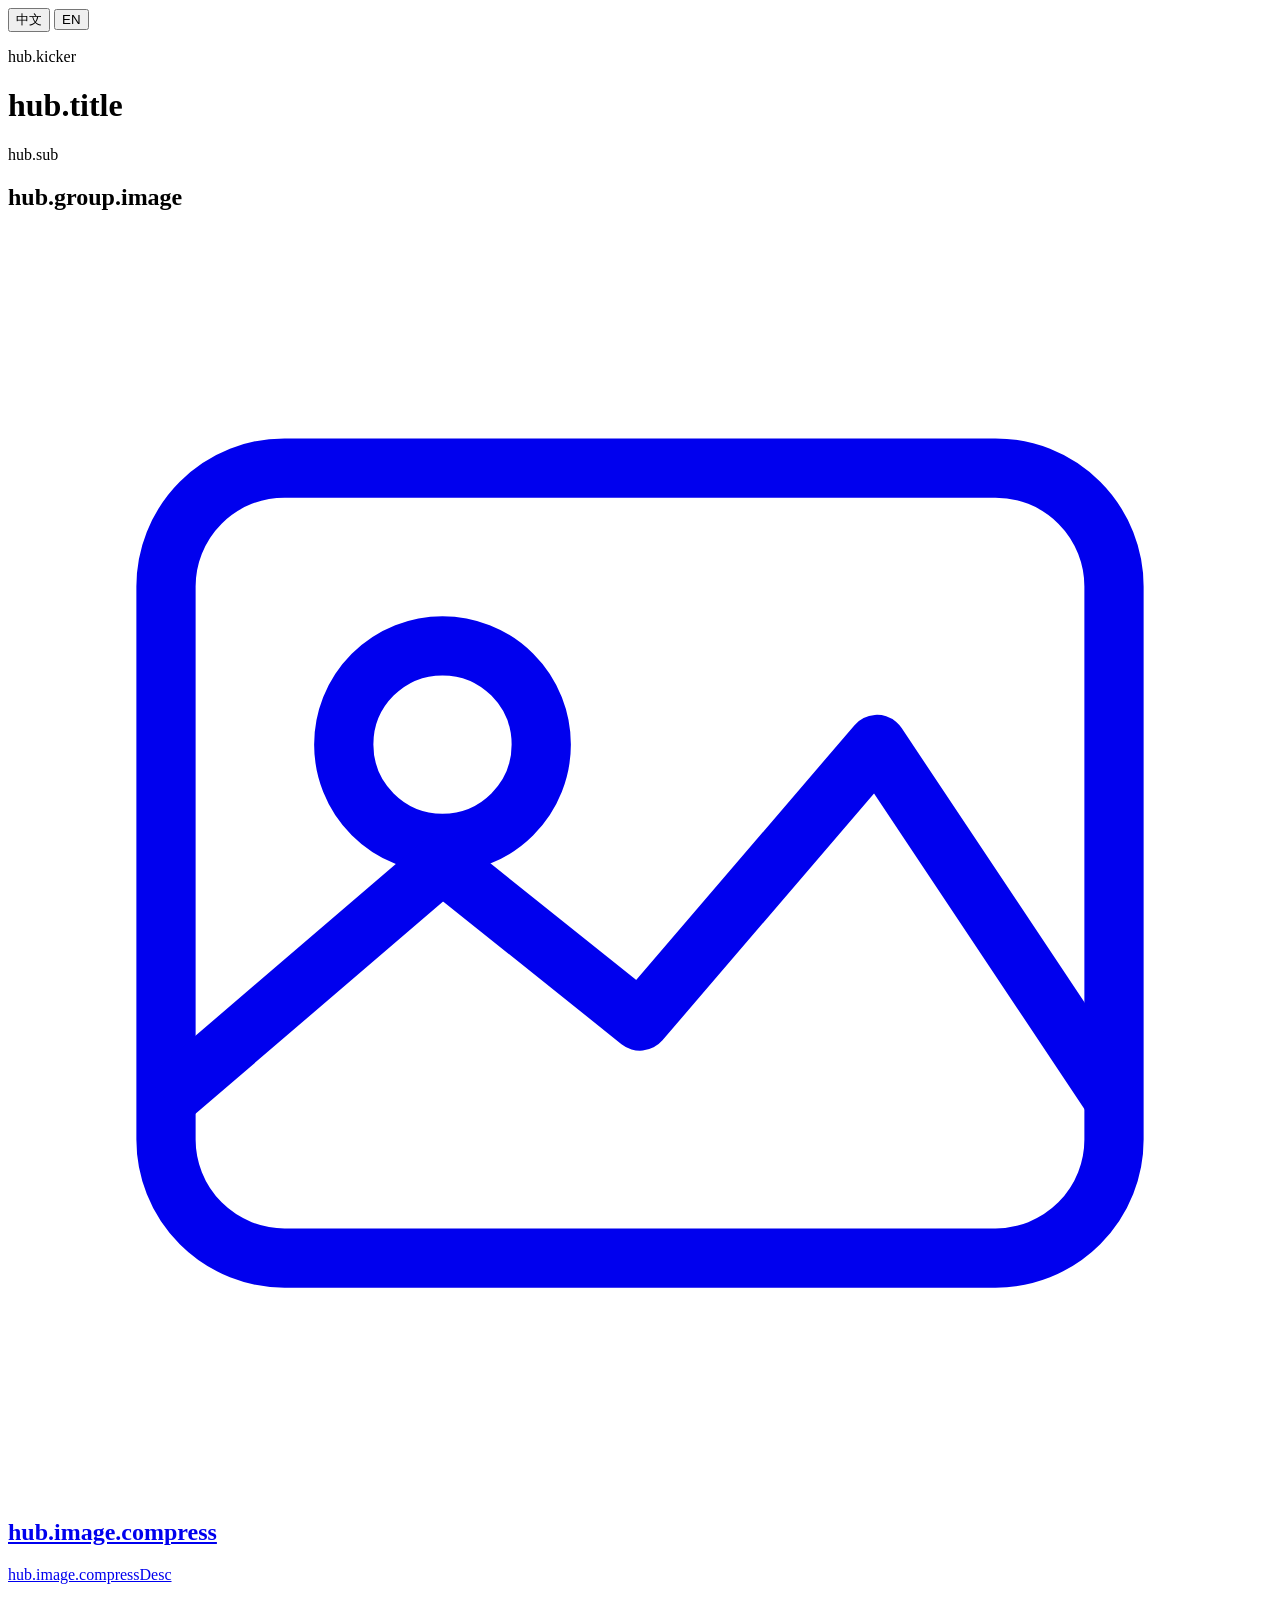
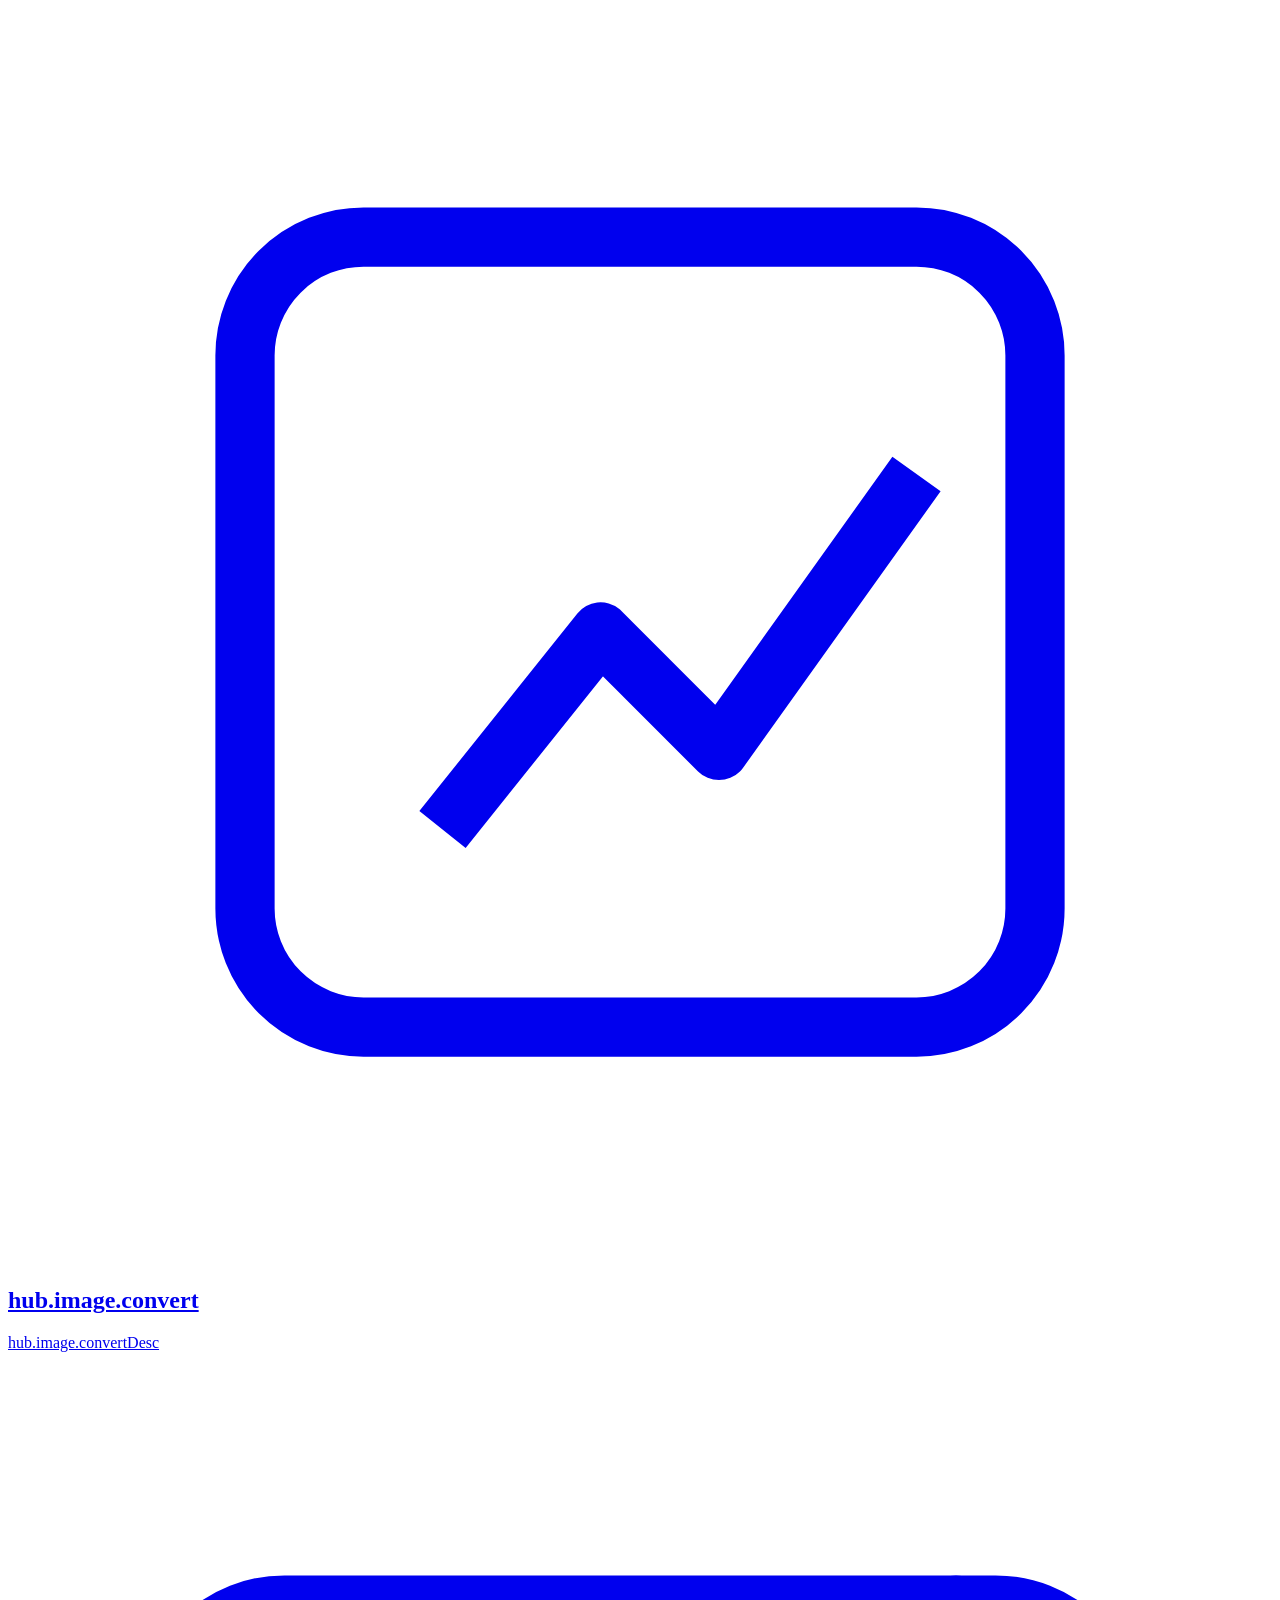
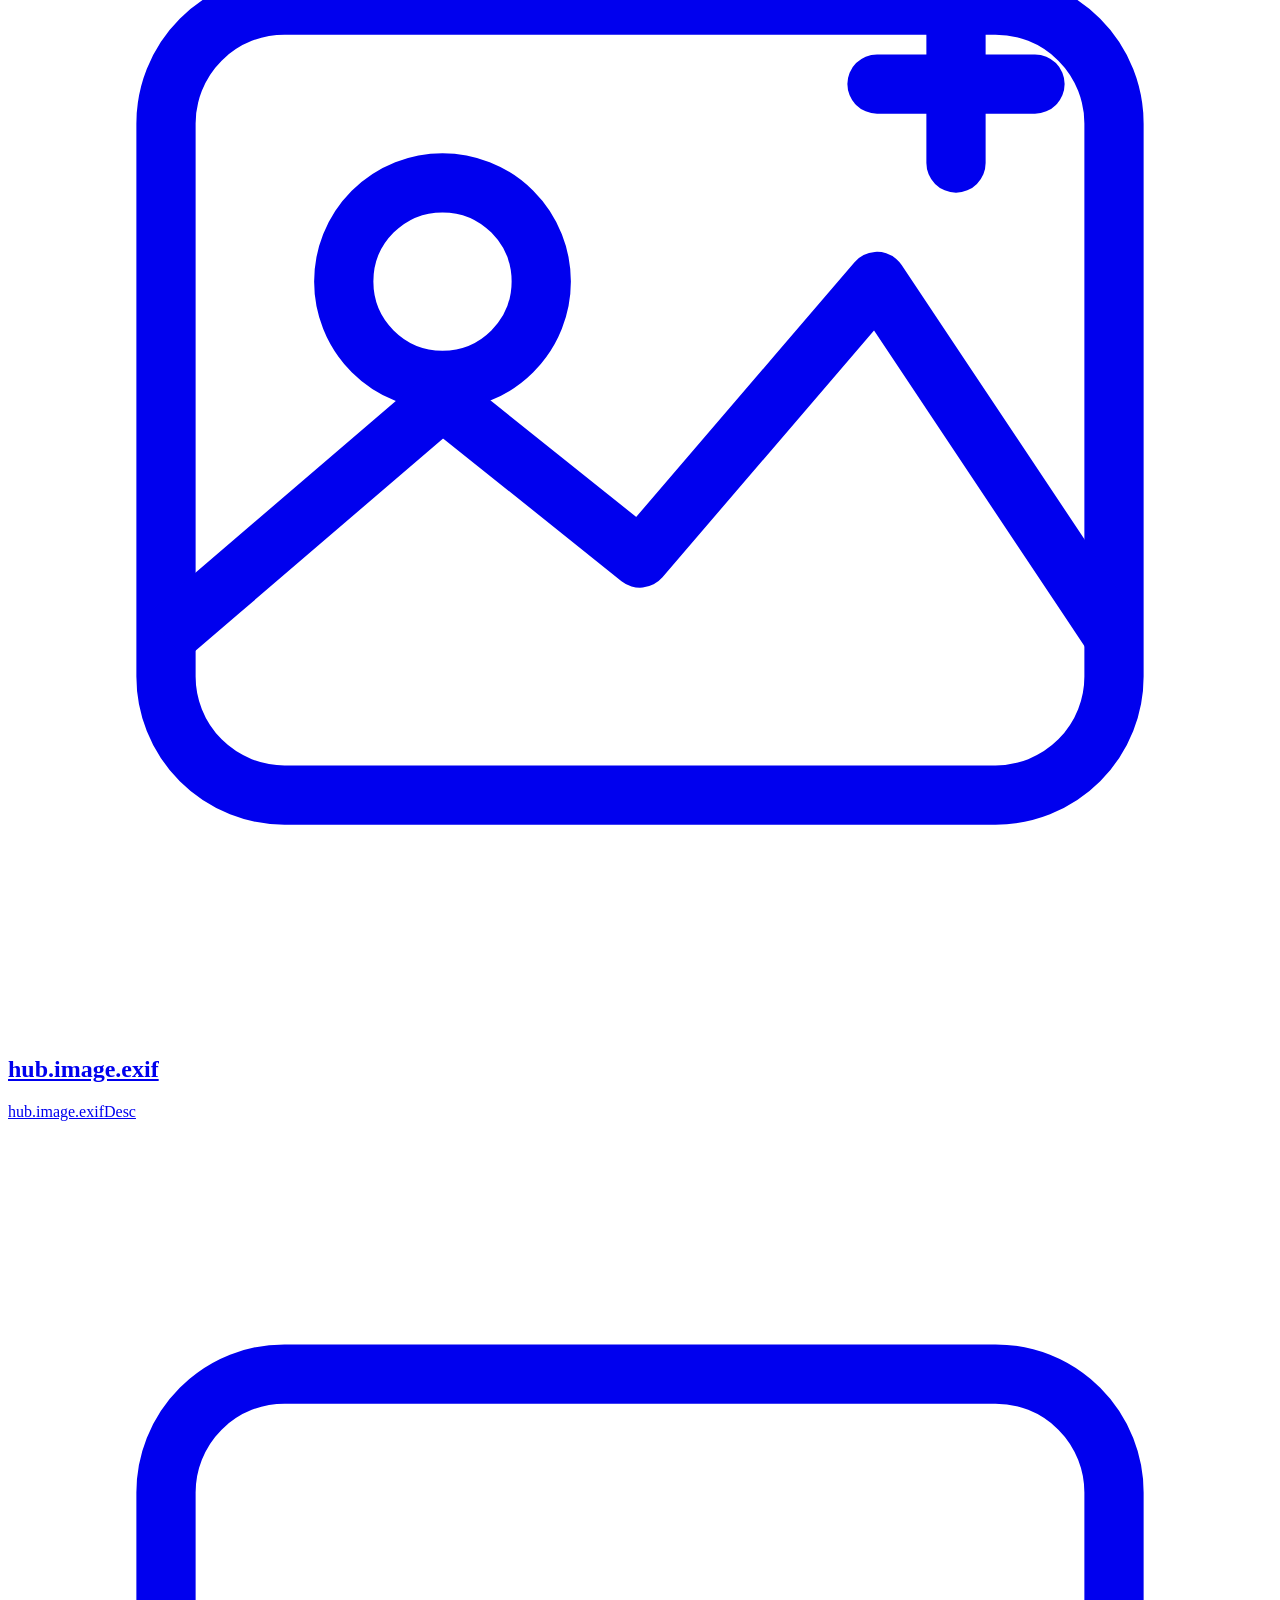
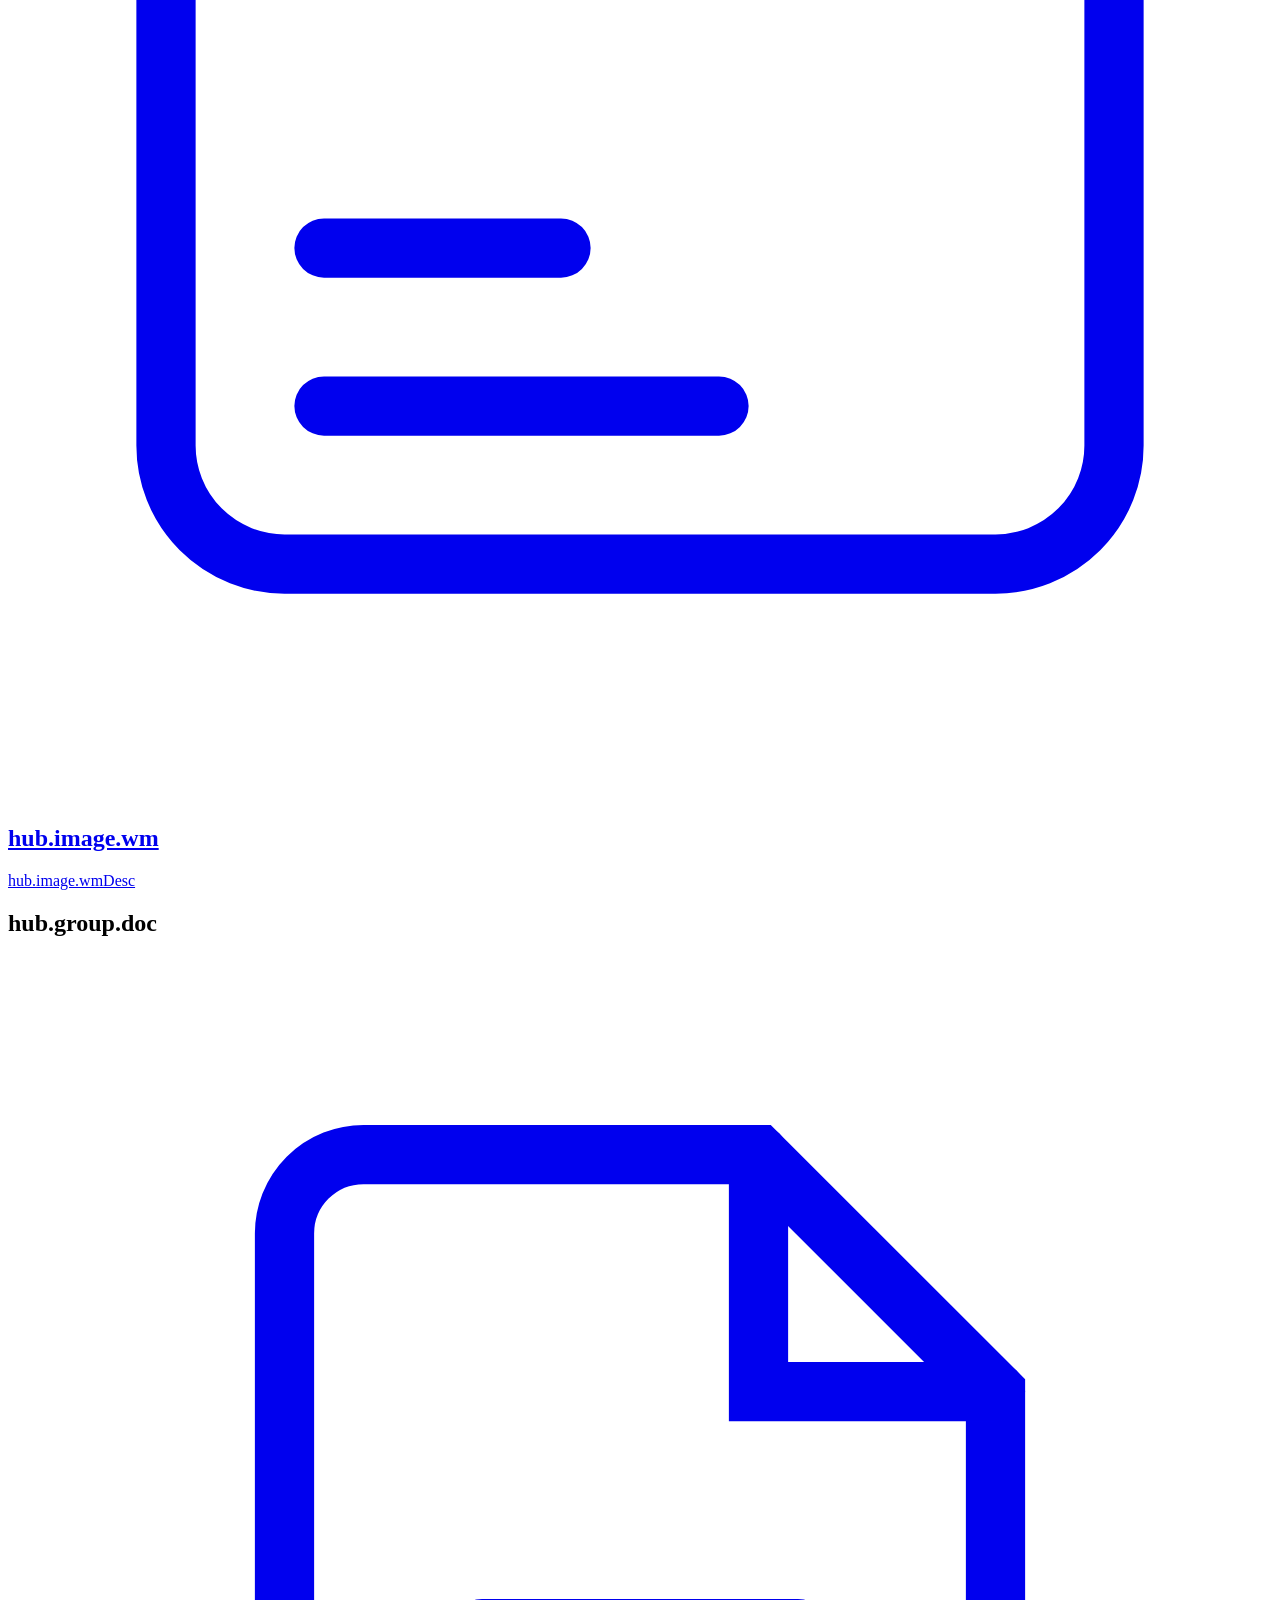
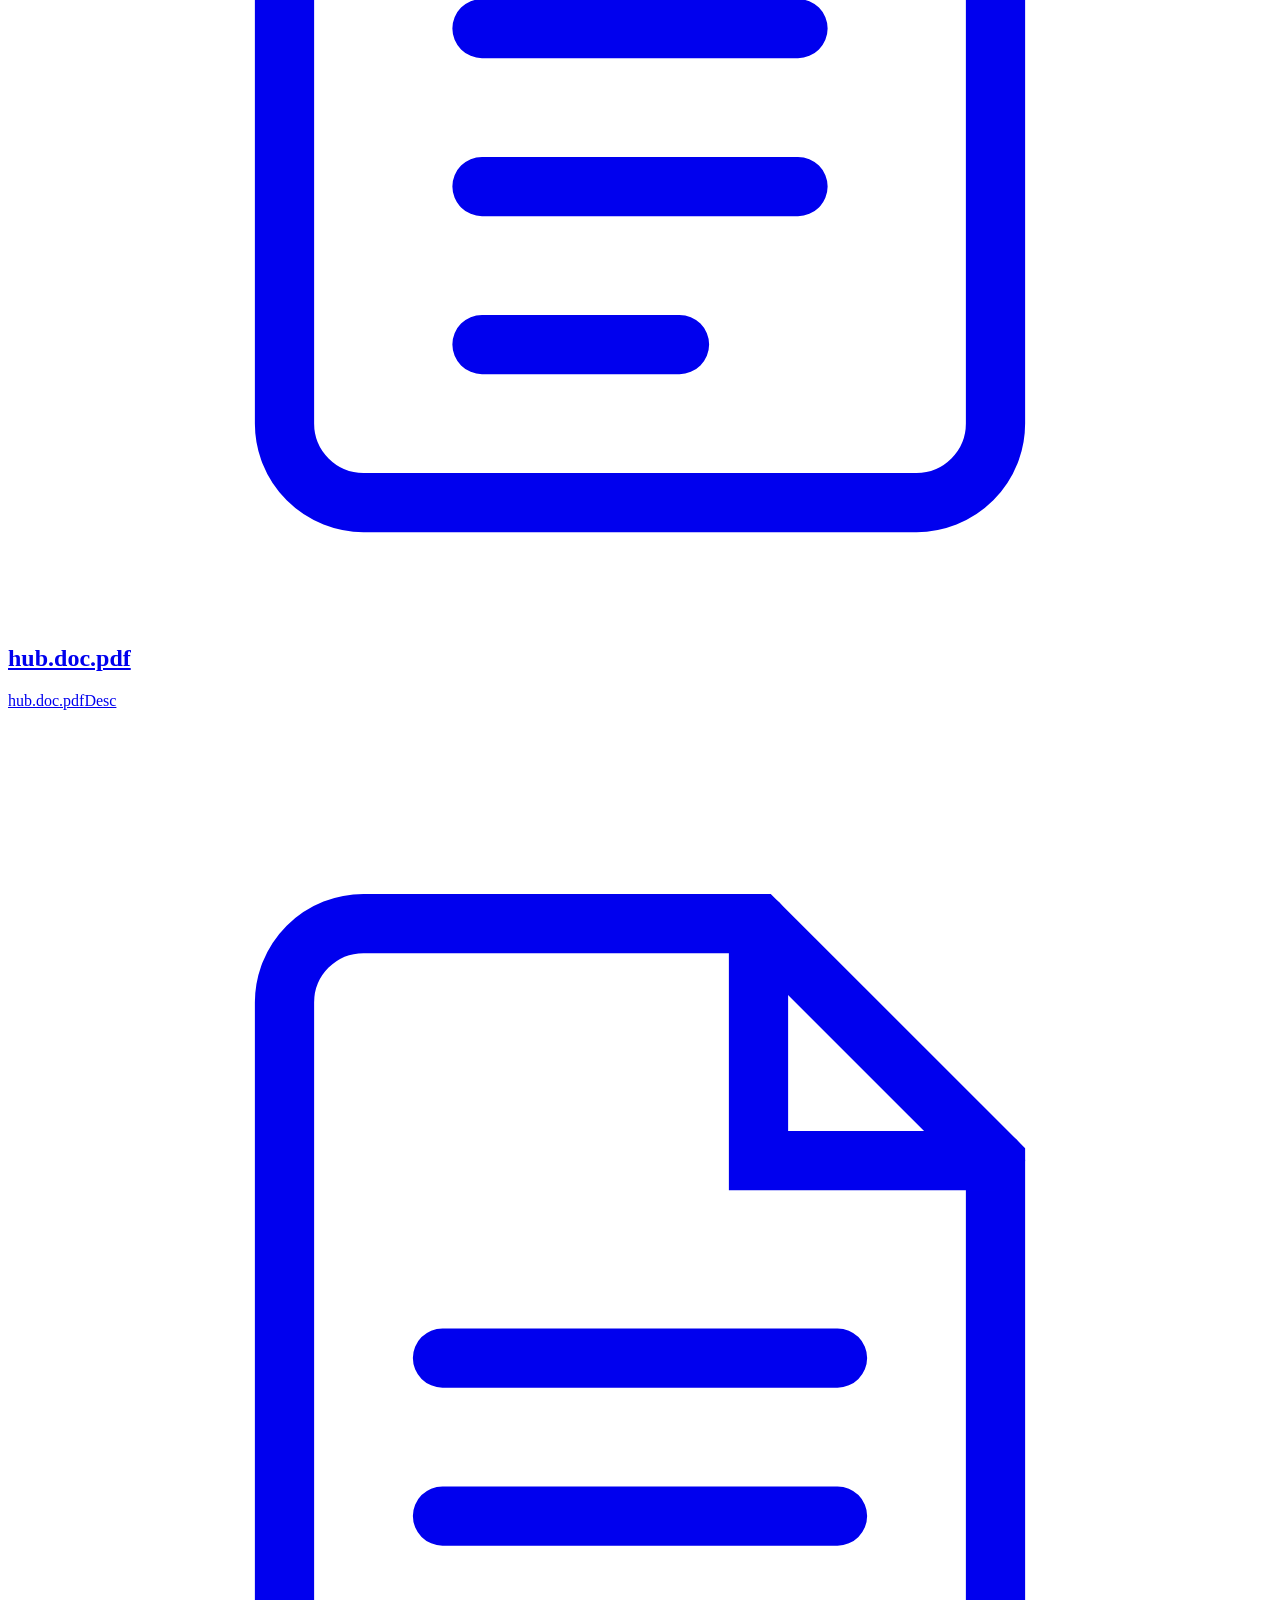
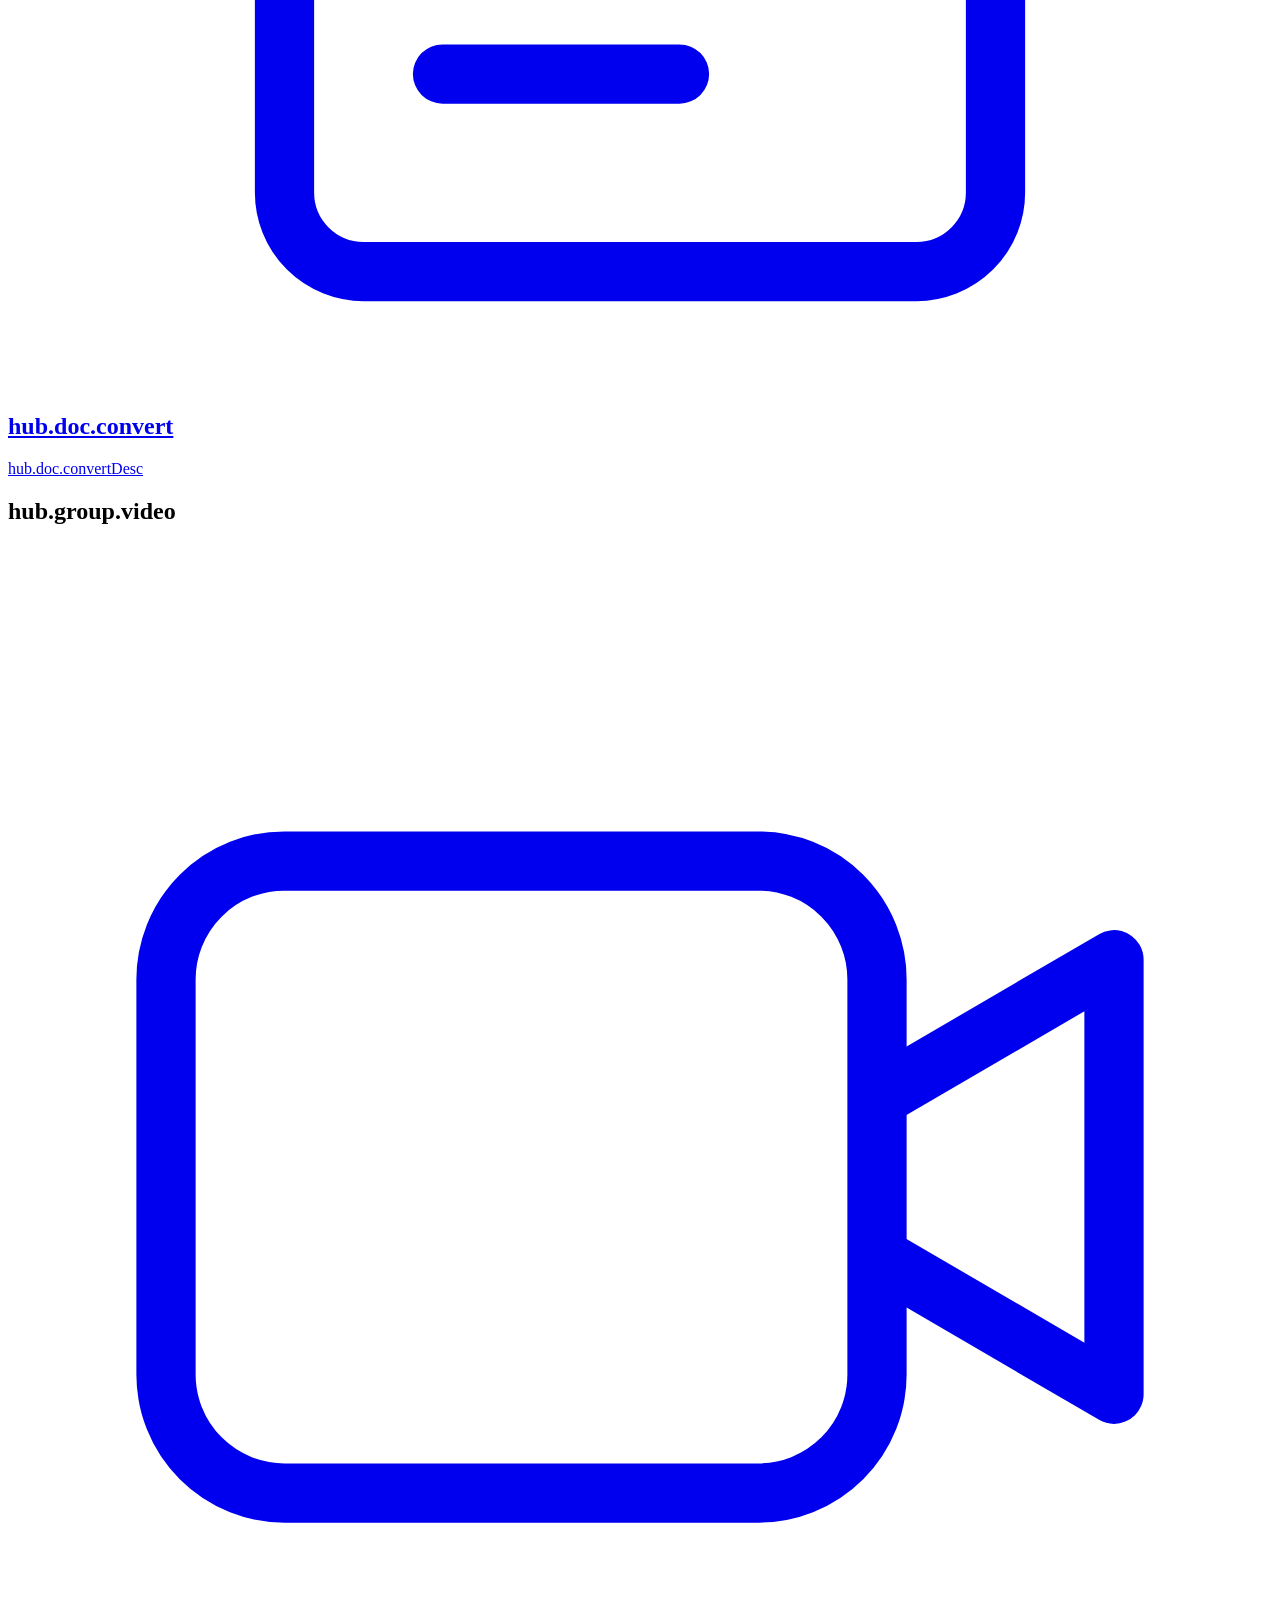
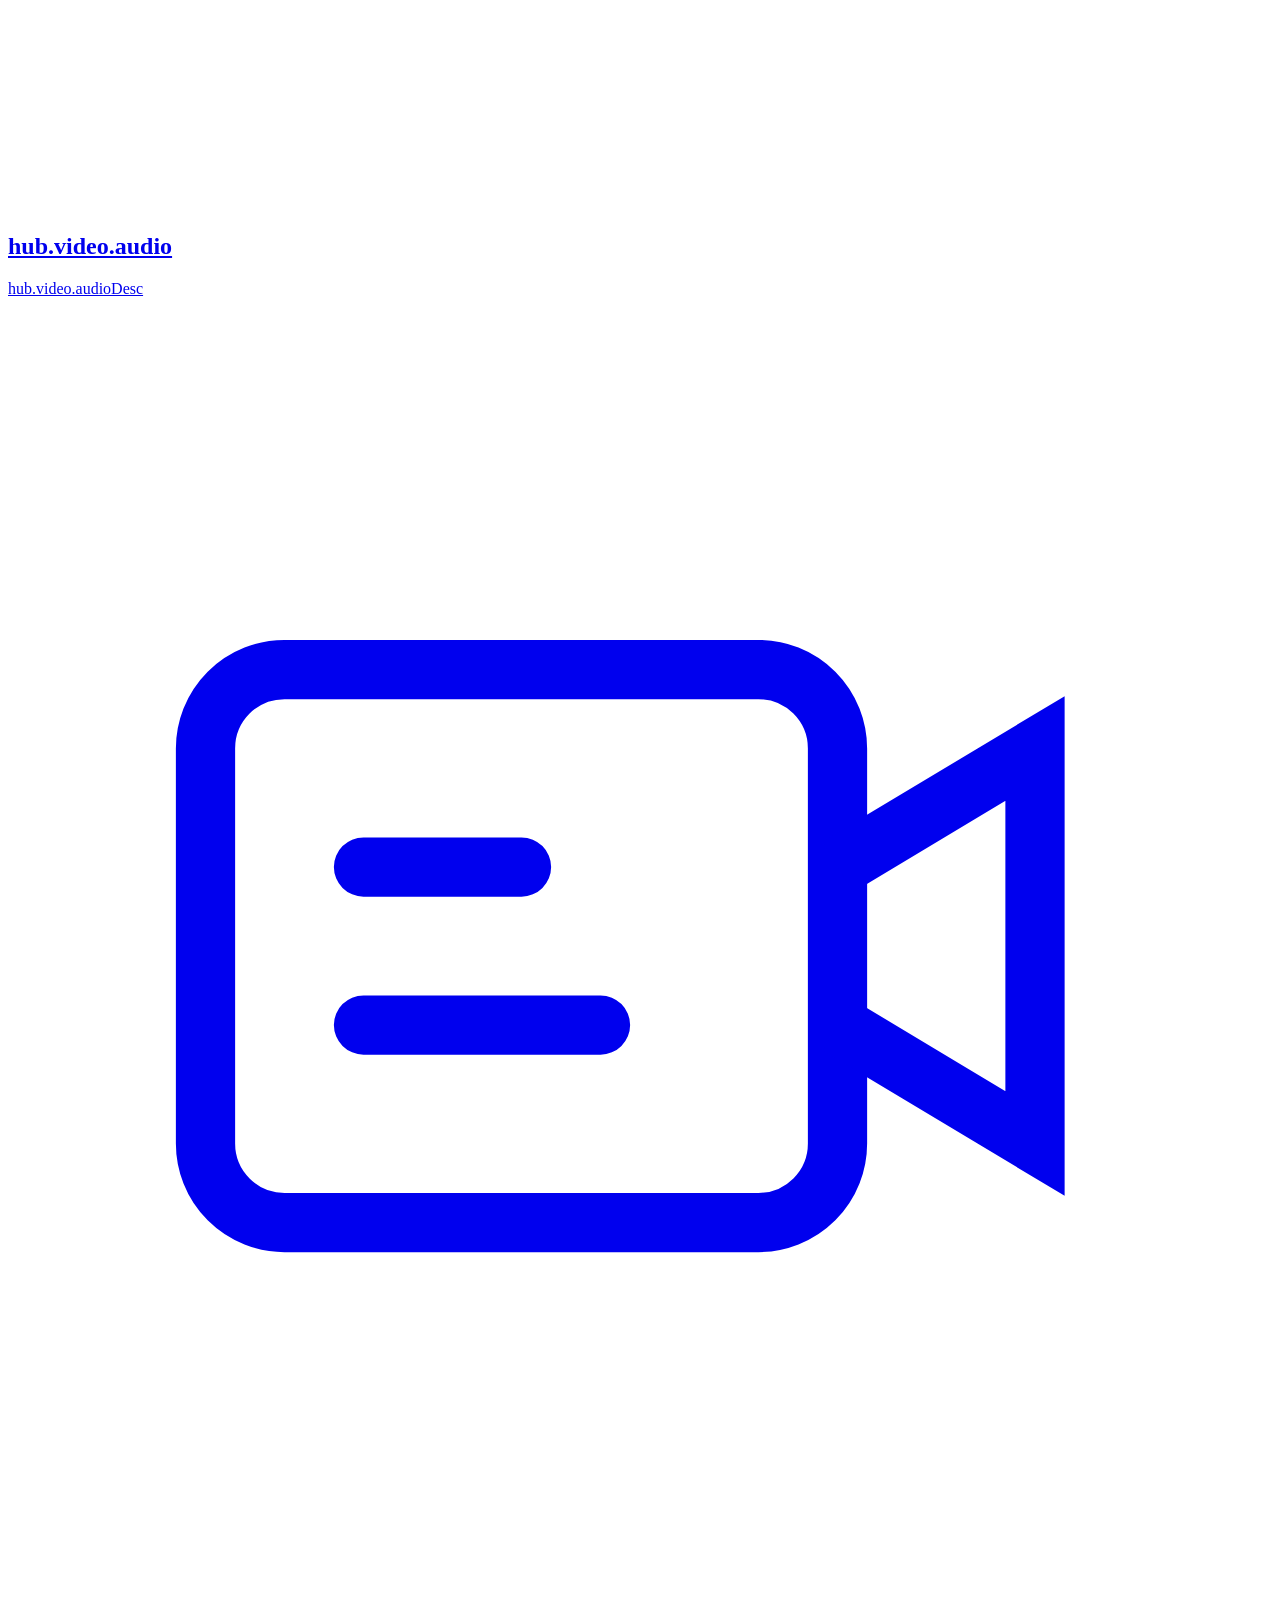
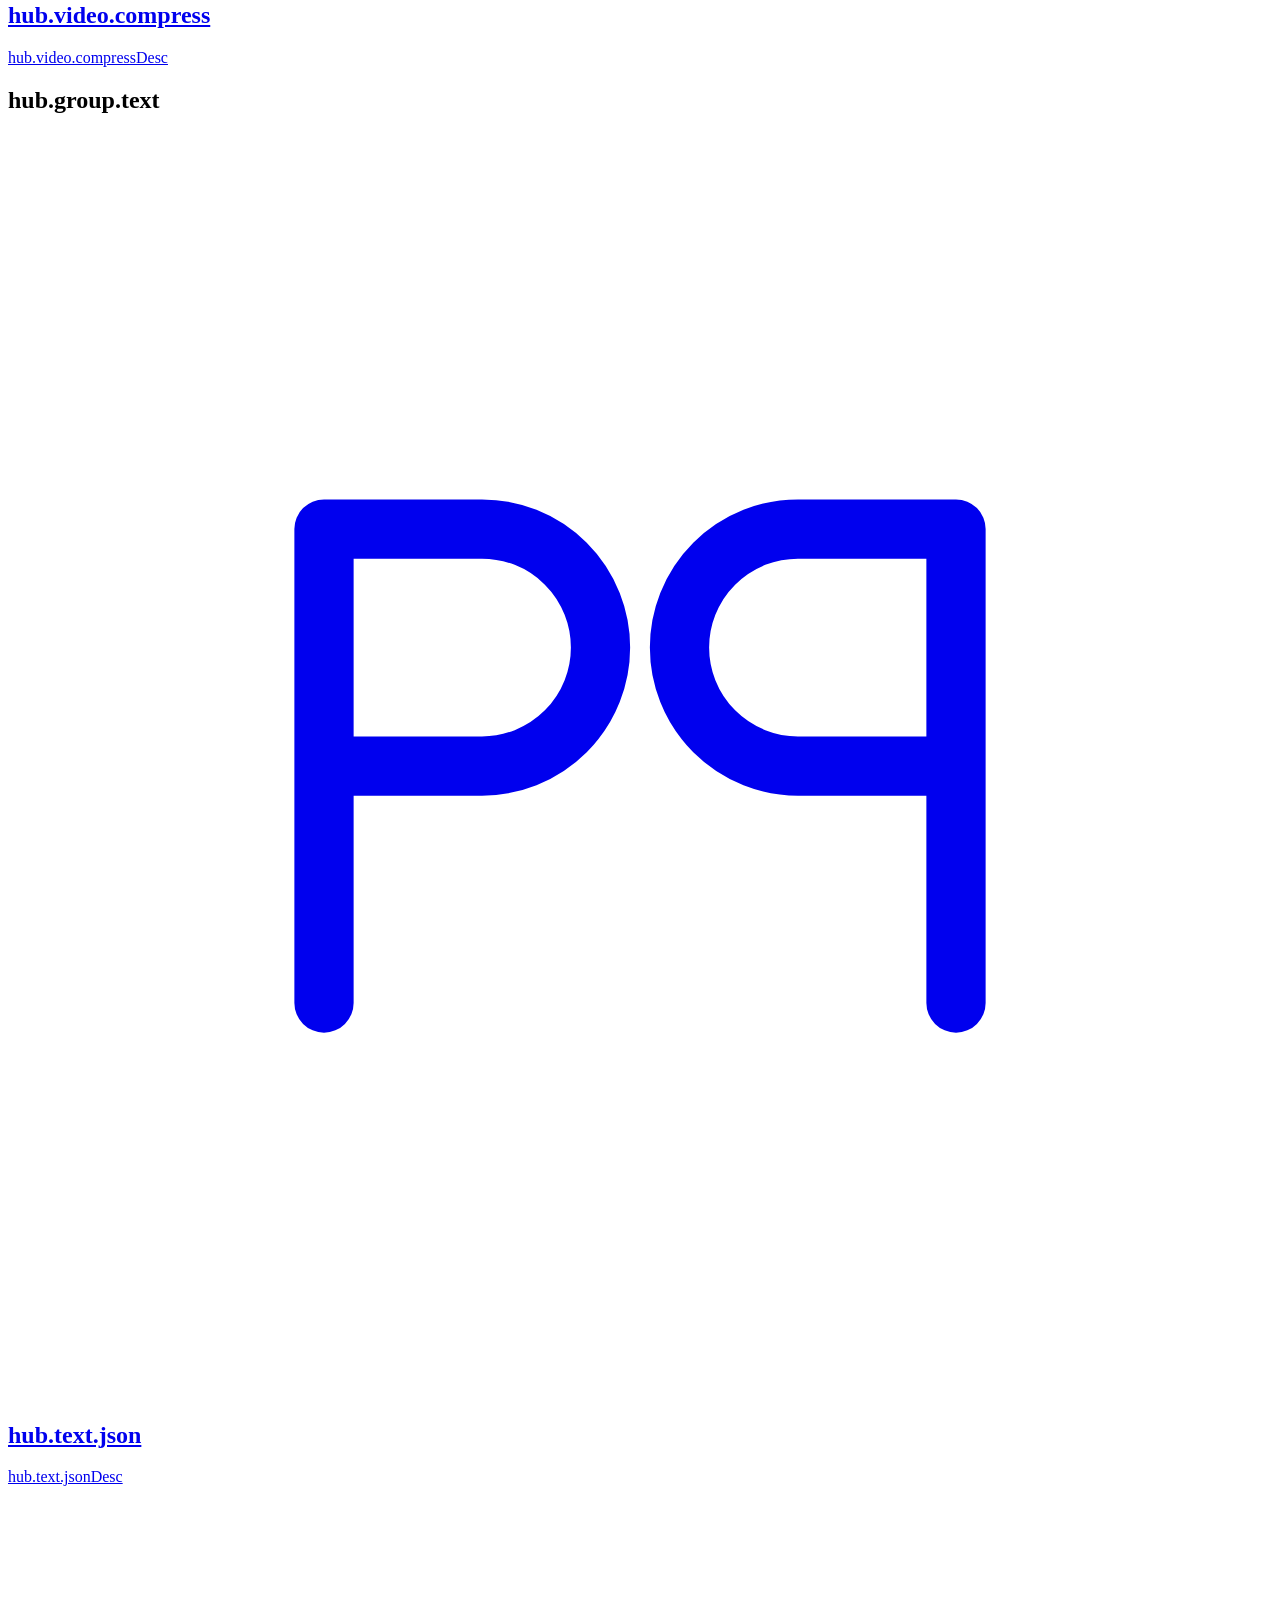
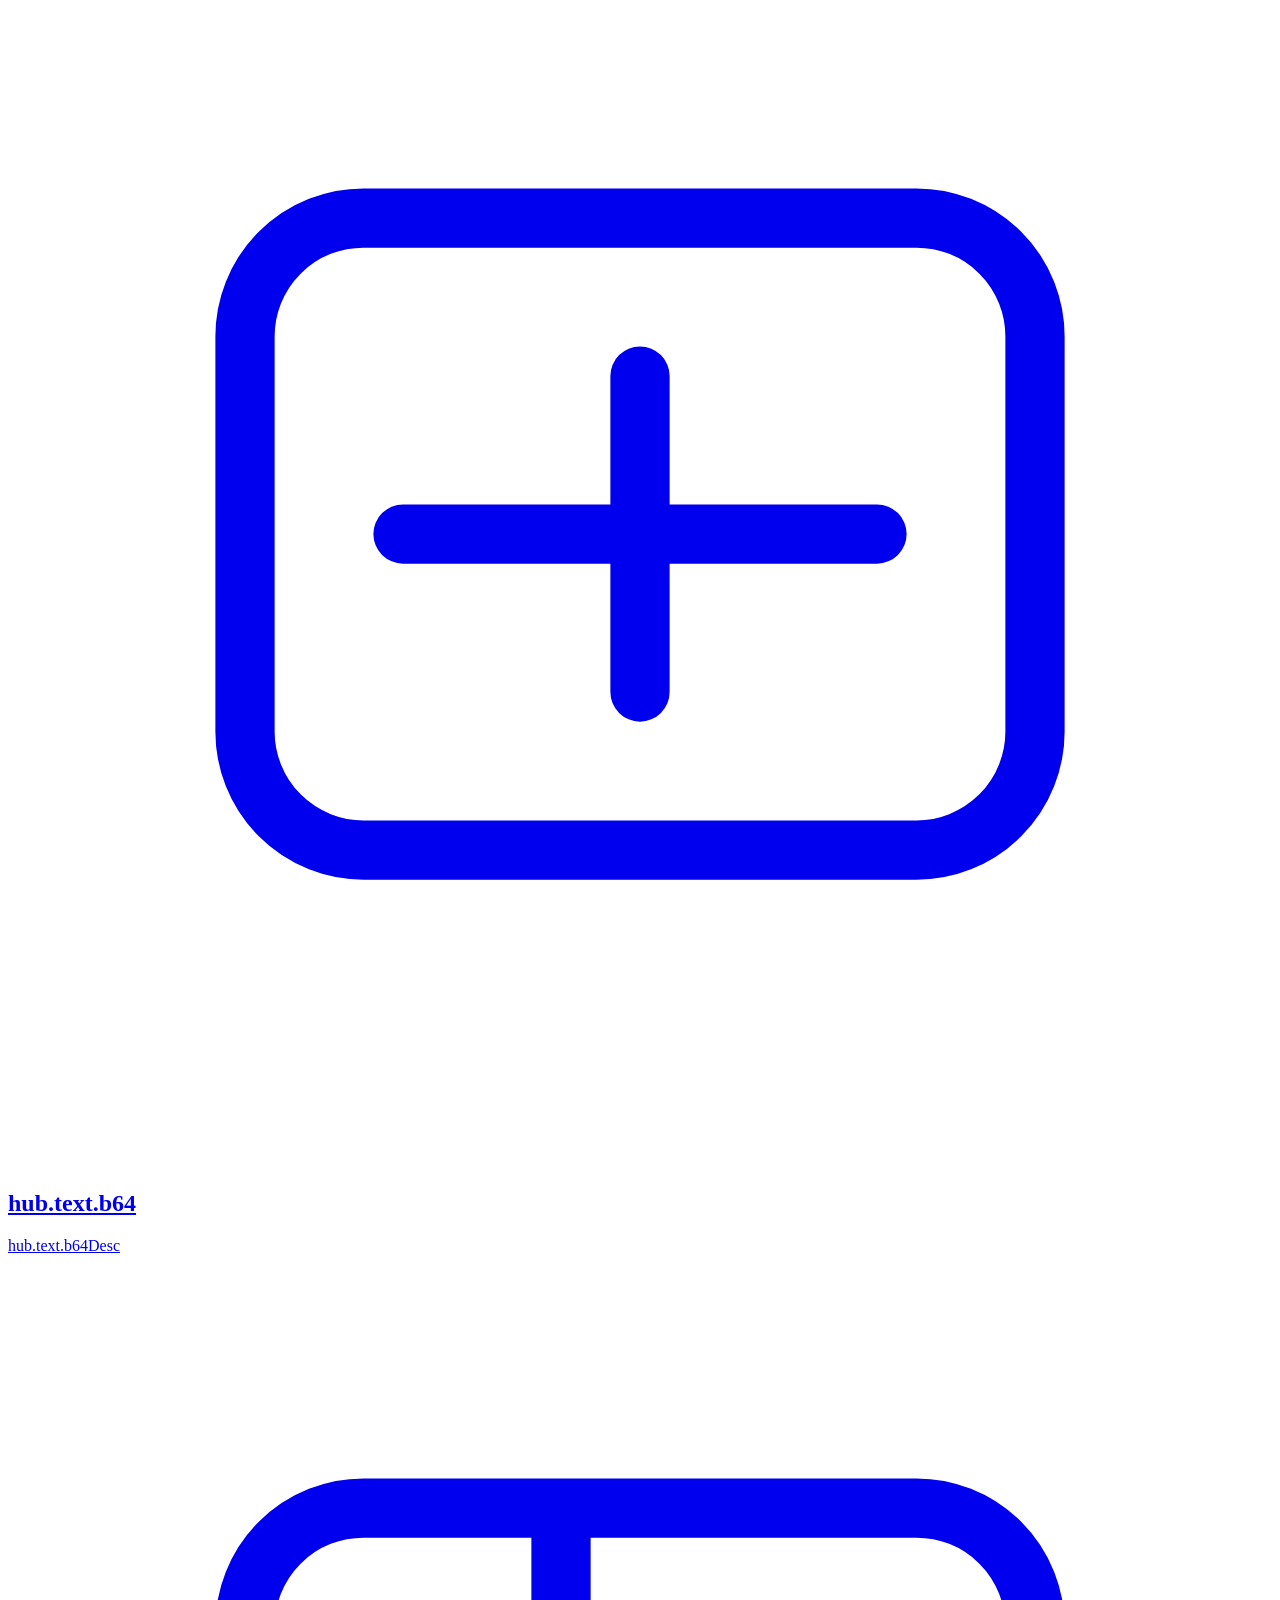
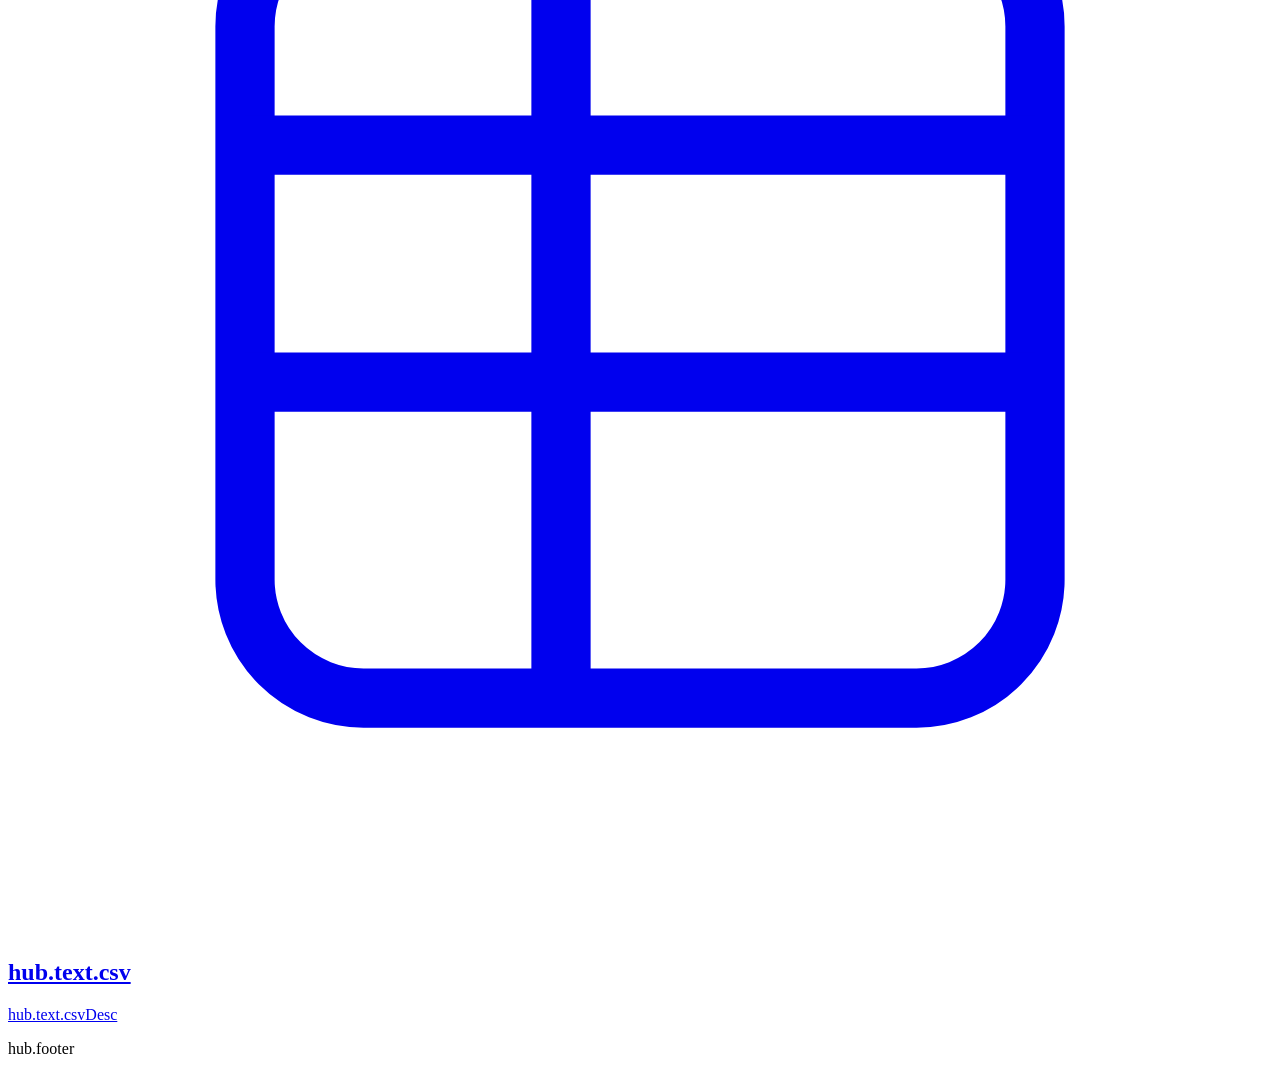
==== commit 3343af6e: "feat: add local text watermark for product photos Shop names stay on this machine with position and " ====
--- a/static/index.html
+++ b/static/index.html
@@ -5,7 +5,7 @@
   <meta name="viewport" content="width=device-width, initial-scale=1.0" />
   <title data-i18n="hub.title">本地工具集</title>
   <link rel="icon" href="/favicon.ico" sizes="any" />
-  <link rel="stylesheet" href="/styles.css?v=20261025i18n" />
+  <link rel="stylesheet" href="/styles.css?v=20261025q" />
 </head>
 <body>
   <div class="page page-hub">
@@ -45,6 +45,13 @@
           <h2 data-i18n="hub.image.exif">EXIF 清除</h2>
           <p data-i18n="hub.image.exifDesc">去掉照片里的位置与设备信息</p>
         </a>
+        <a class="tool-card" href="/watermark.html">
+          <div class="tool-icon" aria-hidden="true">
+            <svg viewBox="0 0 32 32" fill="none"><rect x="4" y="6" width="24" height="20" rx="3" stroke="currentColor" stroke-width="1.5"/><path d="M8 22h10M8 18h6" stroke="currentColor" stroke-width="1.5" stroke-linecap="round"/></svg>
+          </div>
+          <h2 data-i18n="hub.image.wm">文字水印</h2>
+          <p data-i18n="hub.image.wmDesc">加店名或说明，支持批量 zip</p>
+        </a>
       </div>
     </section>
 
@@ -56,7 +63,7 @@
             <svg viewBox="0 0 32 32" fill="none"><path d="M9 5h10l6 6v16a2 2 0 01-2 2H9a2 2 0 01-2-2V7a2 2 0 012-2z" stroke="currentColor" stroke-width="1.5"/><path d="M19 5v6h6M12 17h8M12 21h8M12 25h5" stroke="currentColor" stroke-width="1.5" stroke-linecap="round"/></svg>
           </div>
           <h2 data-i18n="hub.doc.pdf">PDF 工具</h2>
-          <p data-i18n="hub.doc.pdfDesc">合并、压缩、拆分，文件不出本机</p>
+          <p data-i18n="hub.doc.pdfDesc">合并、压缩、拆分、加密，文件不出本机</p>
         </a>
         <a class="tool-card" href="/doc-convert.html">
           <div class="tool-icon" aria-hidden="true">
@@ -117,7 +124,7 @@
 
     <footer class="footer" data-i18n="hub.footer">本地处理，文件不会上传到第三方</footer>
   </div>
-  <script src="/locales.js?v=20261025i18n"></script>
+  <script src="/locales.js?v=20261025wm"></script>
   <script src="i18n.js?v=20261025i18n"></script>
 </body>
 </html>
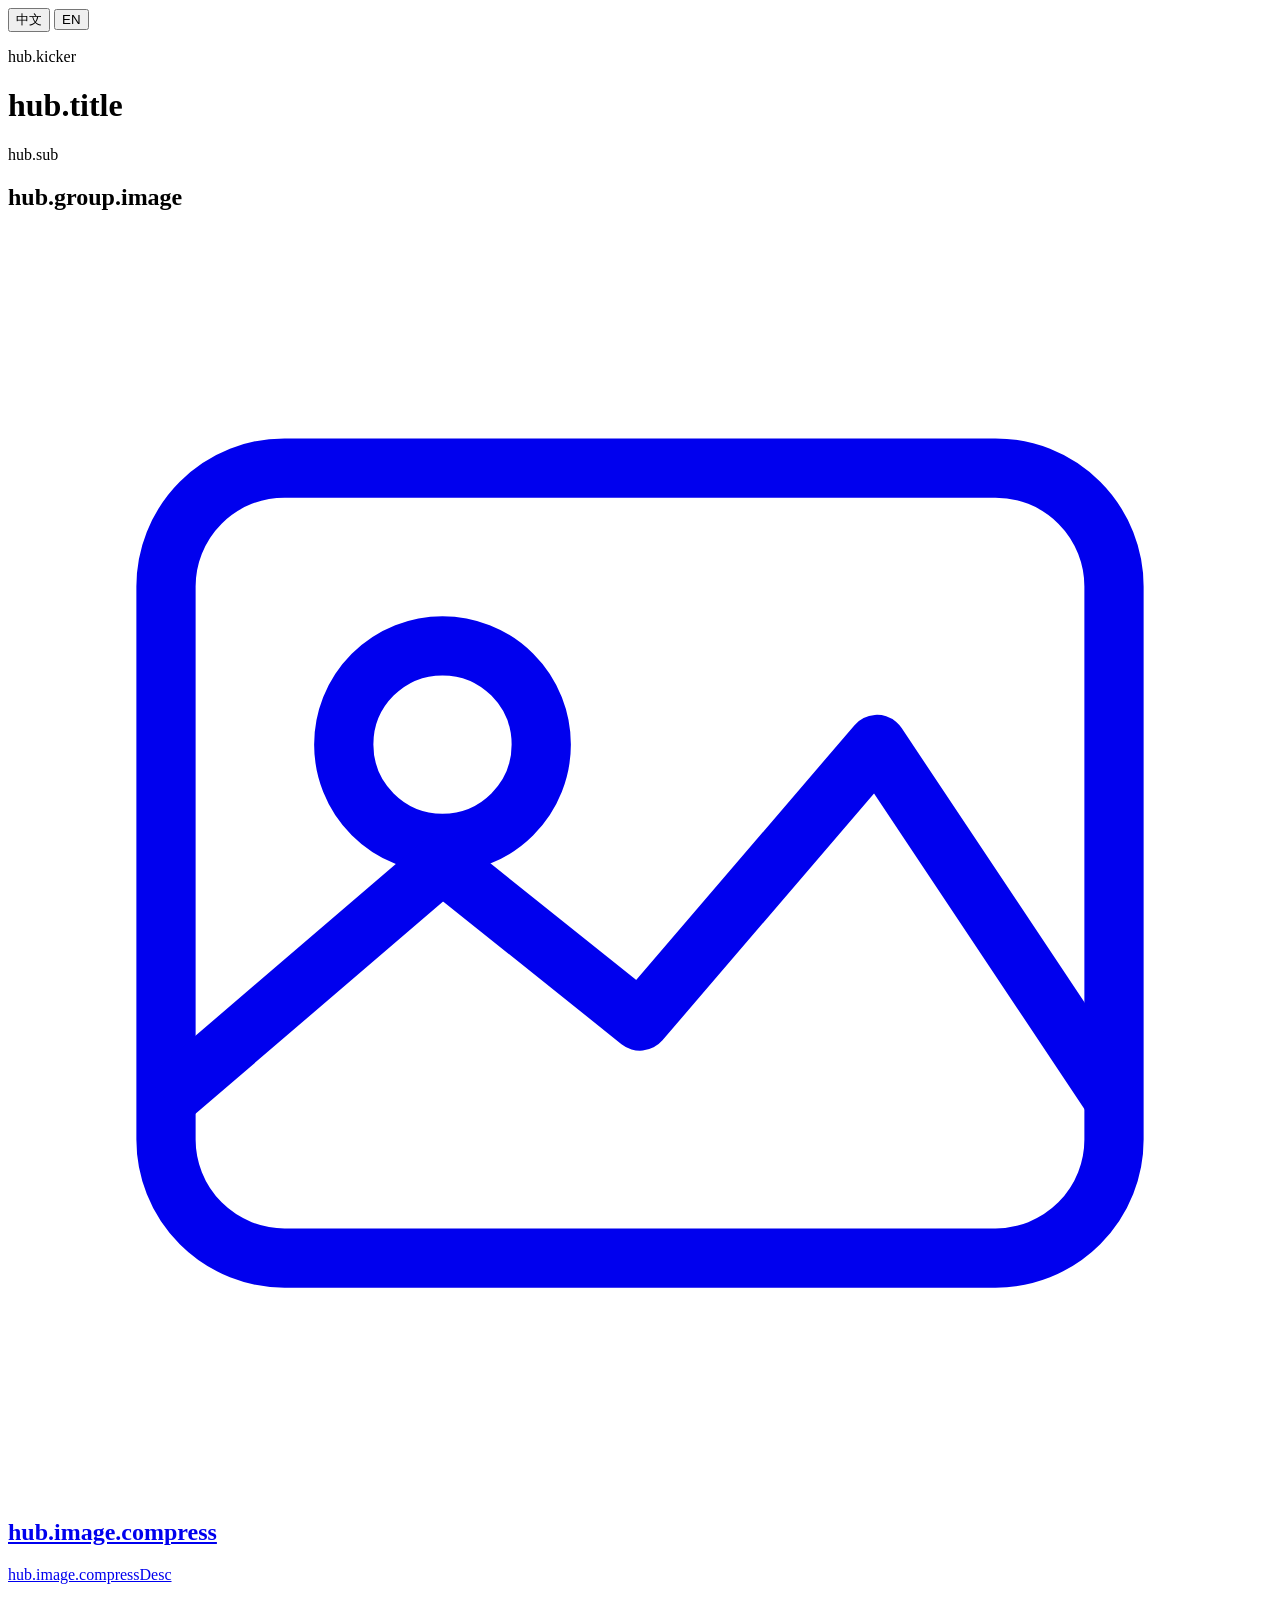
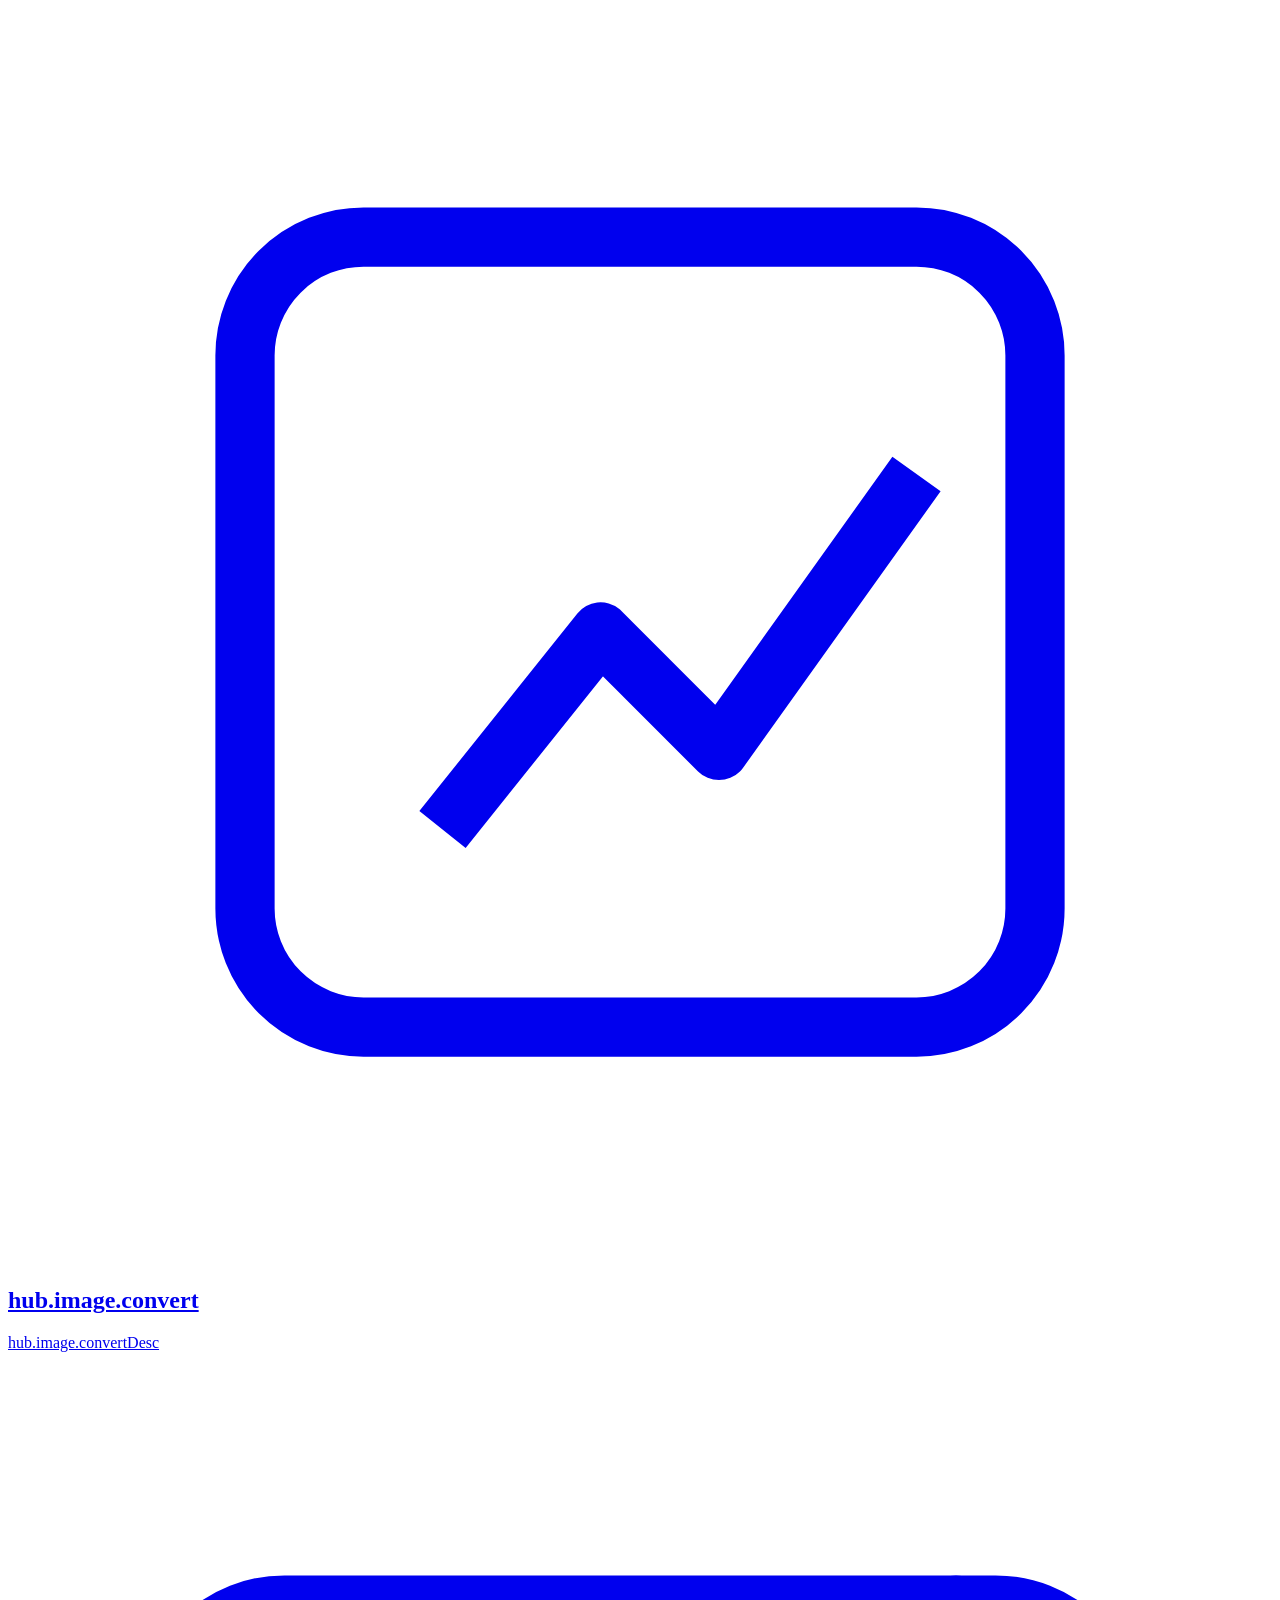
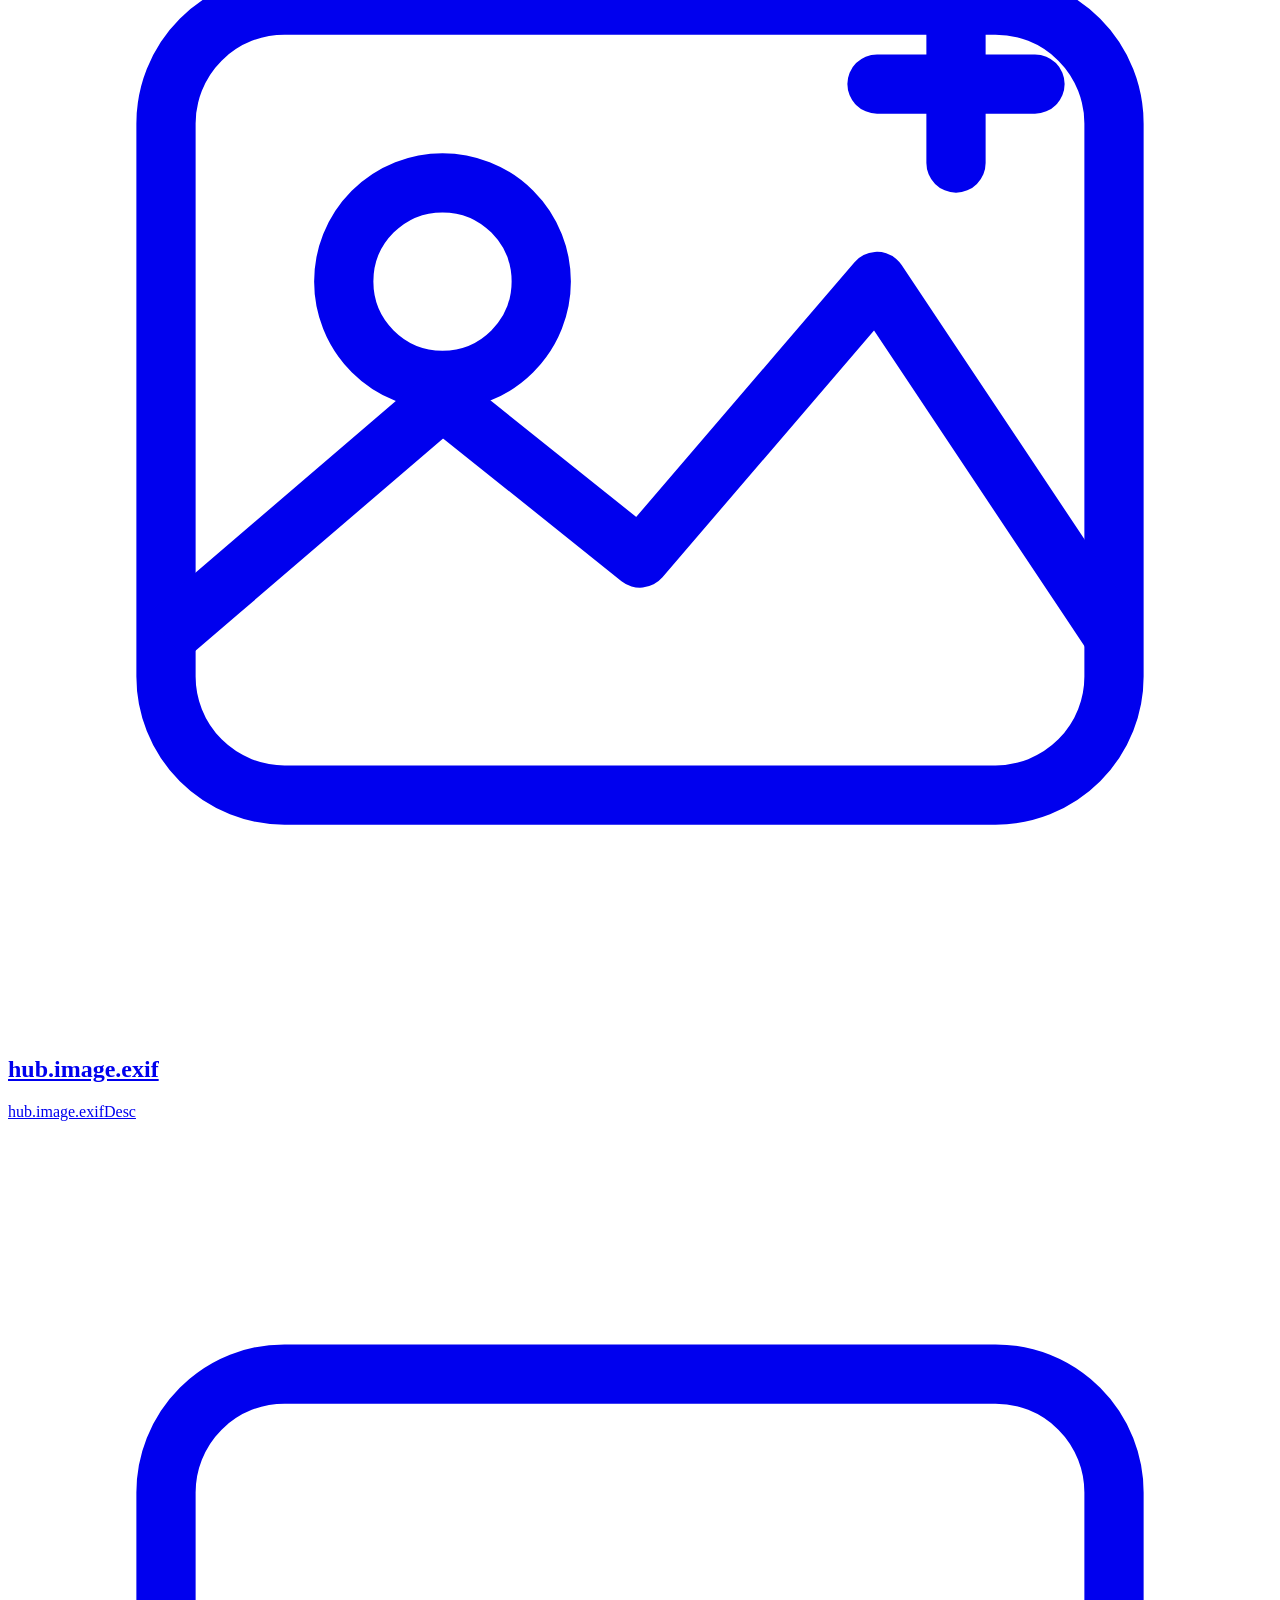
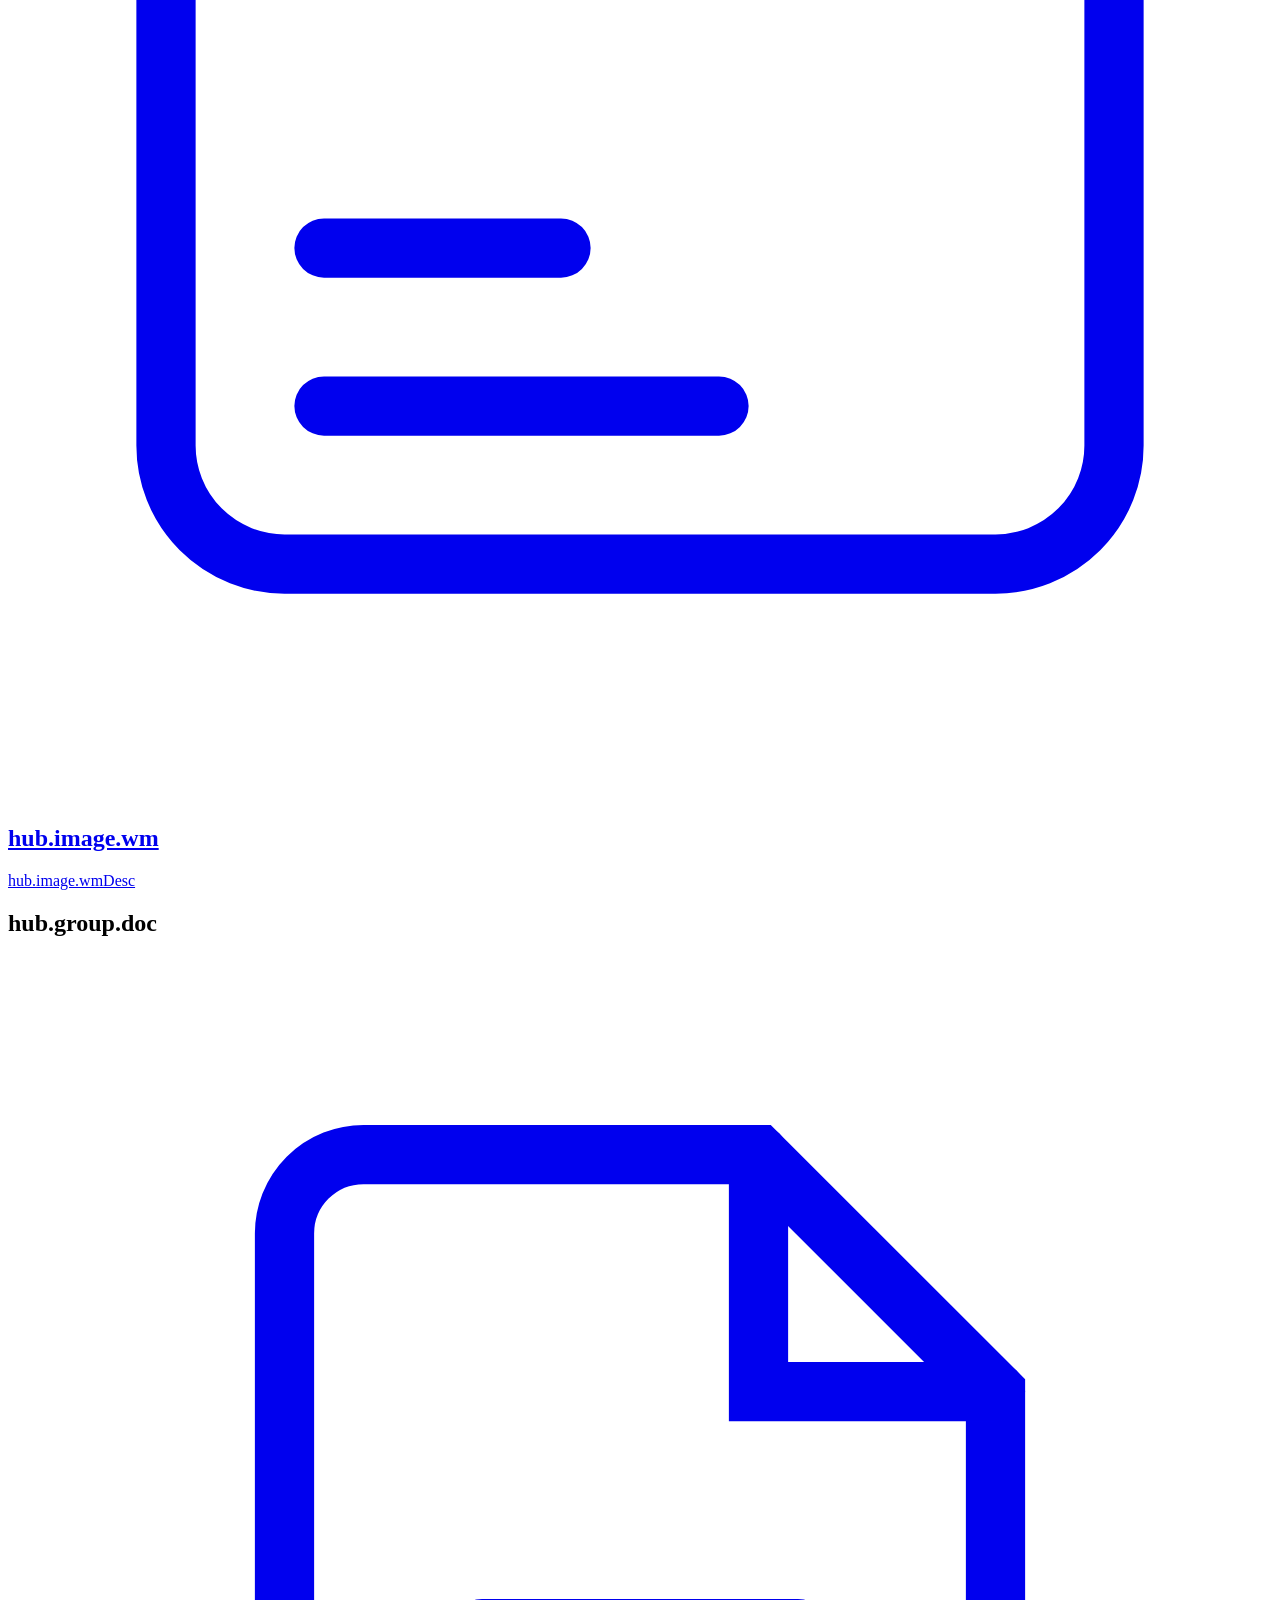
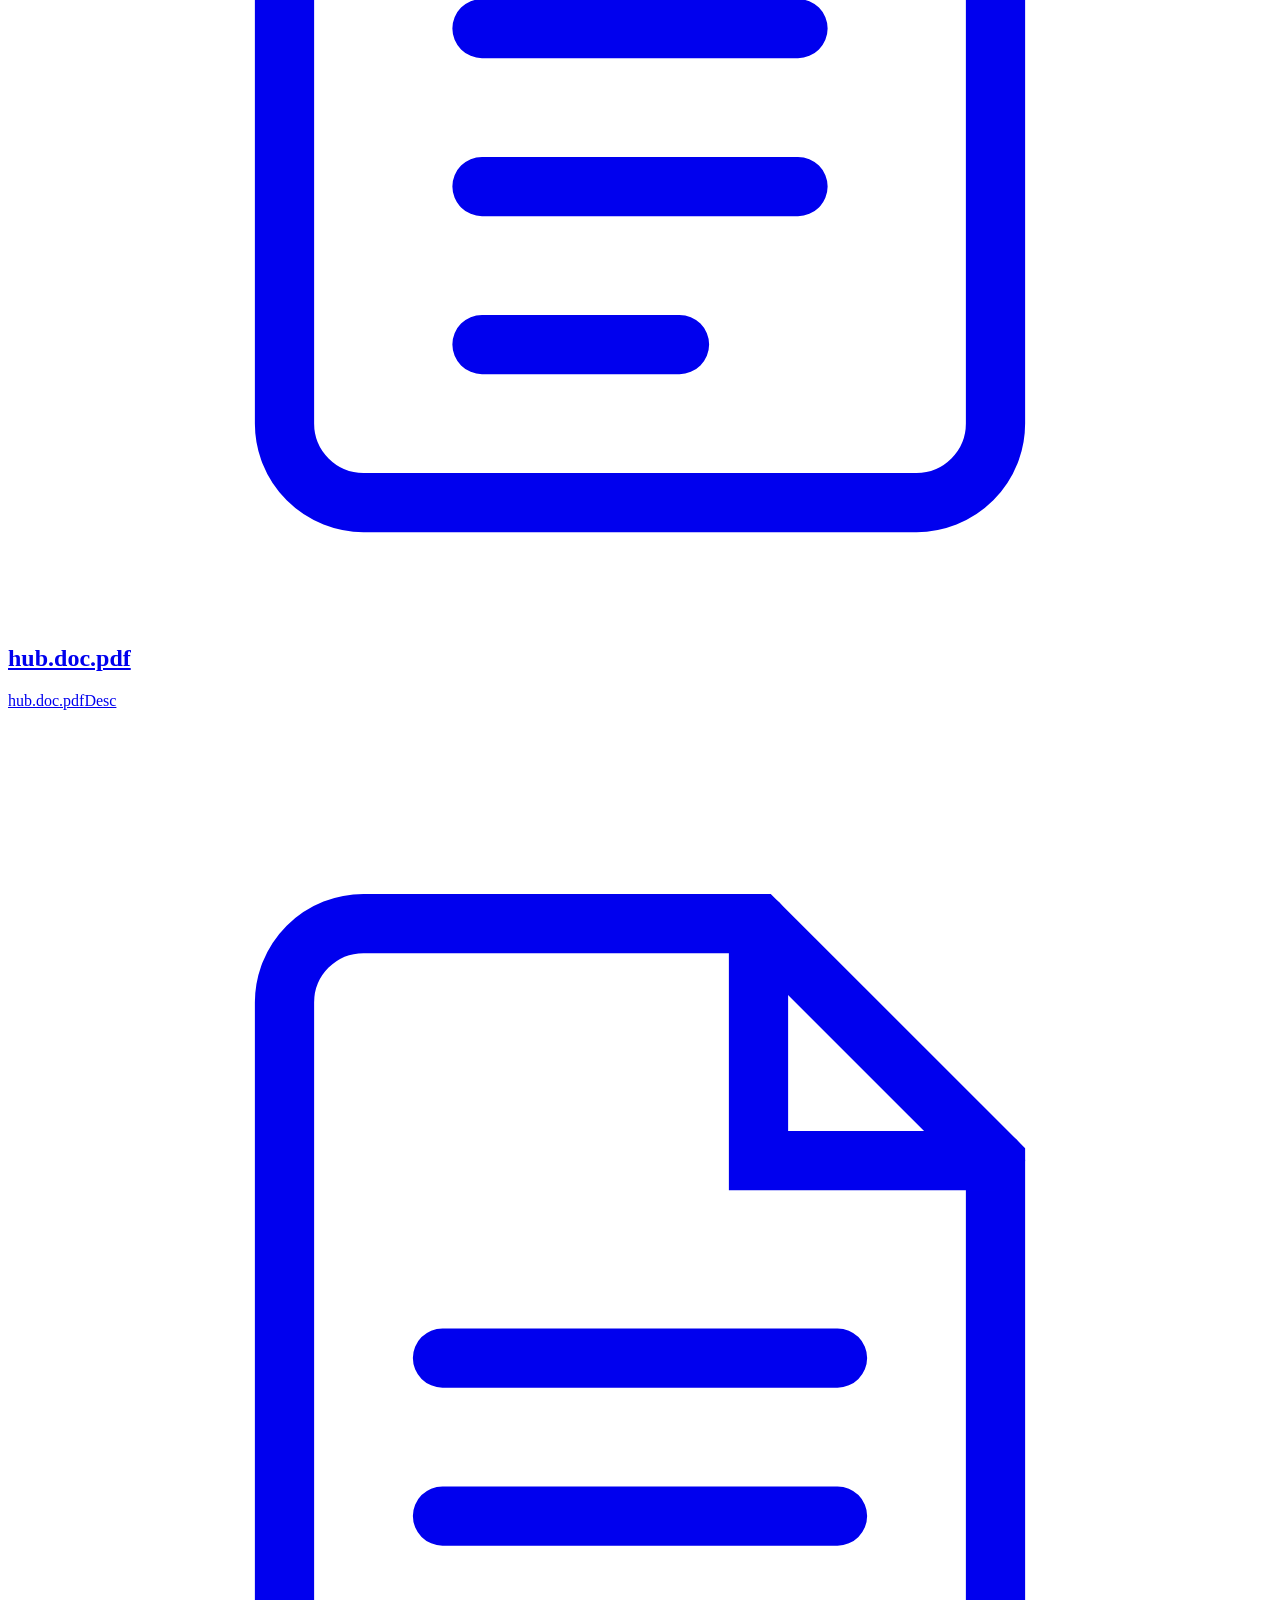
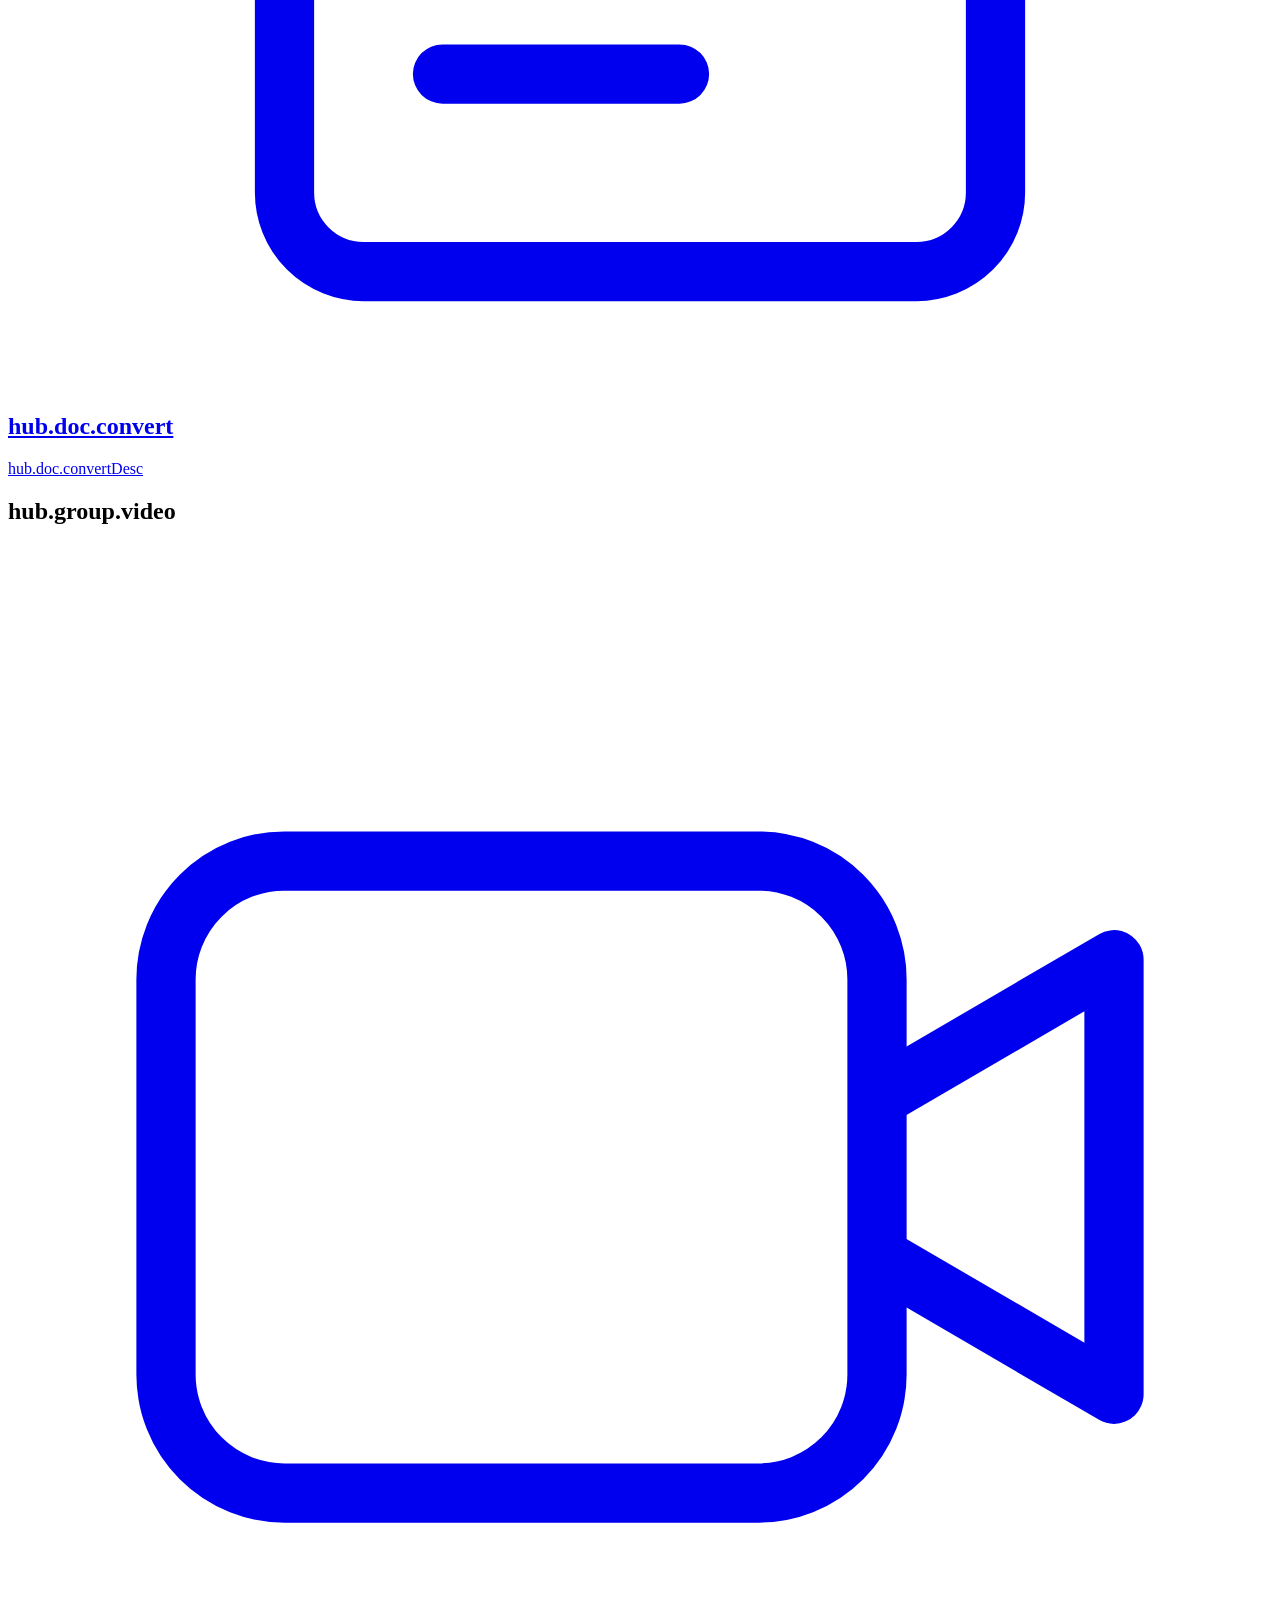
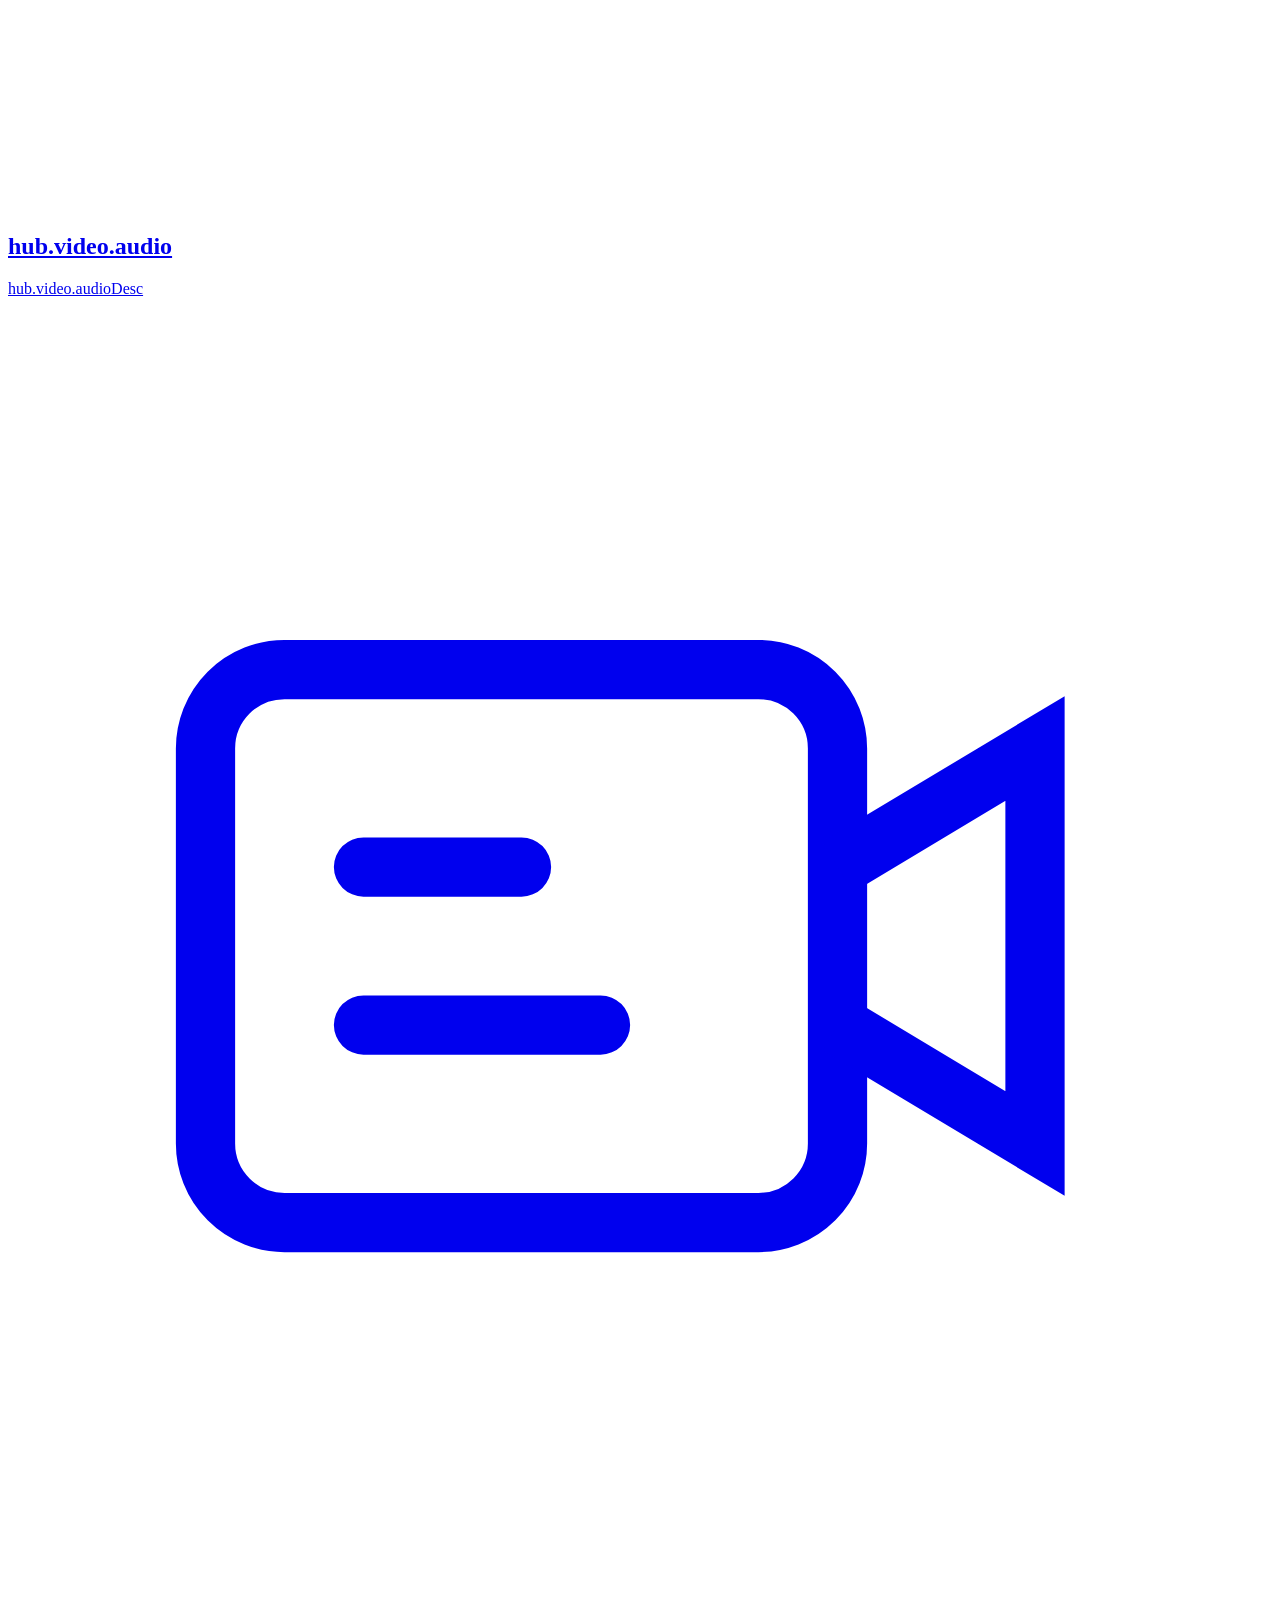
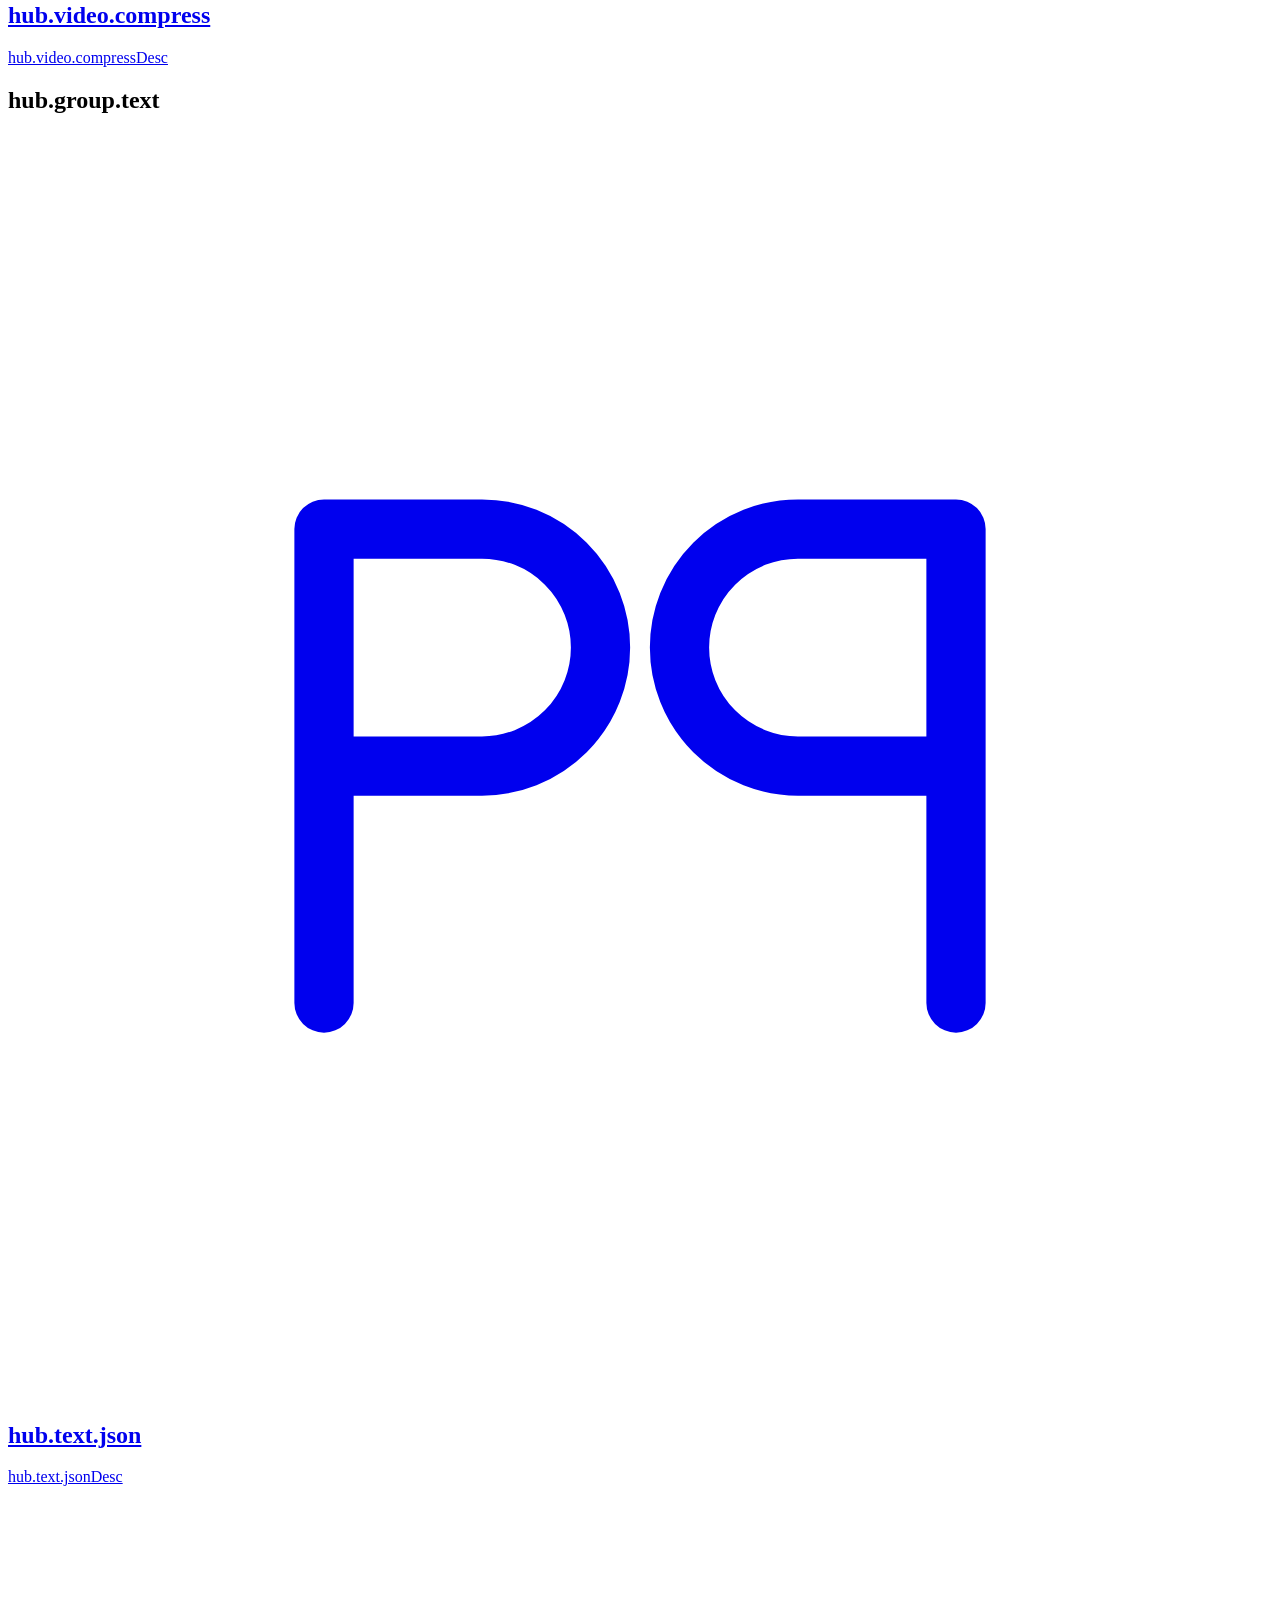
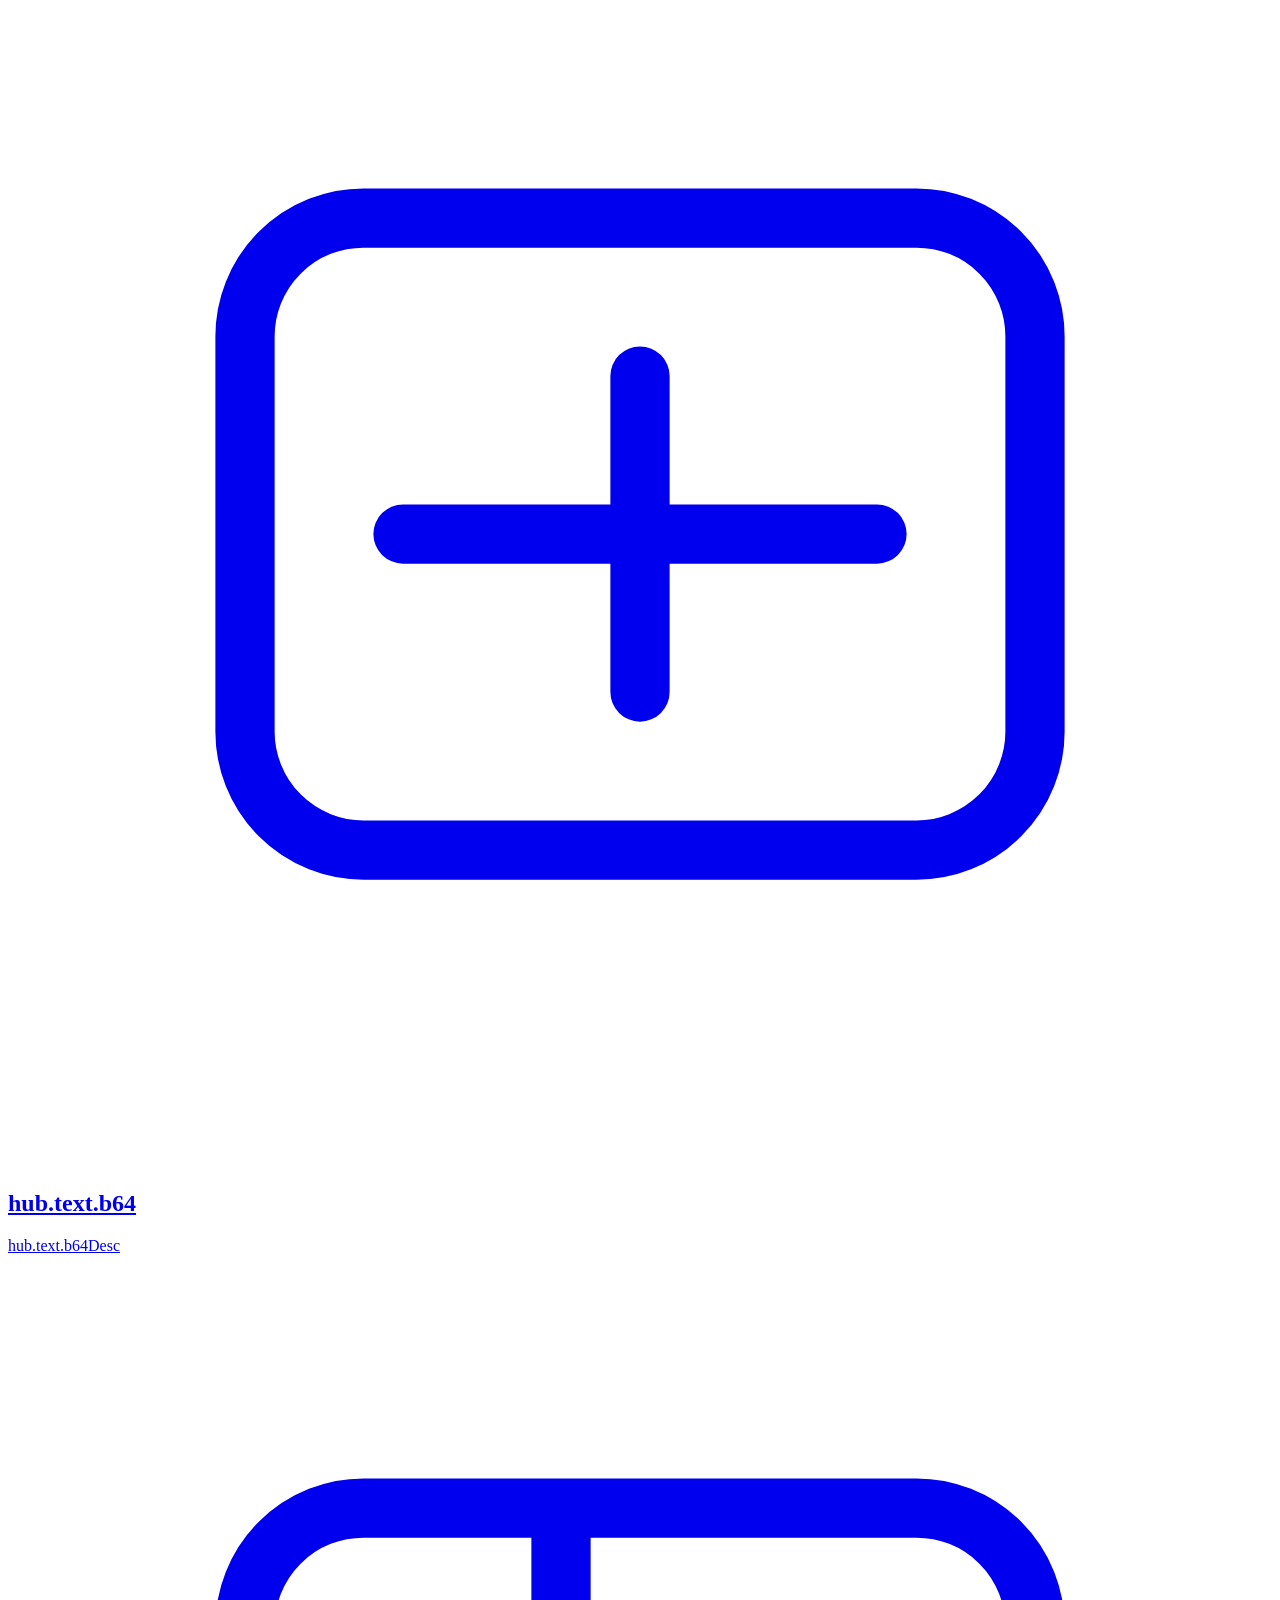
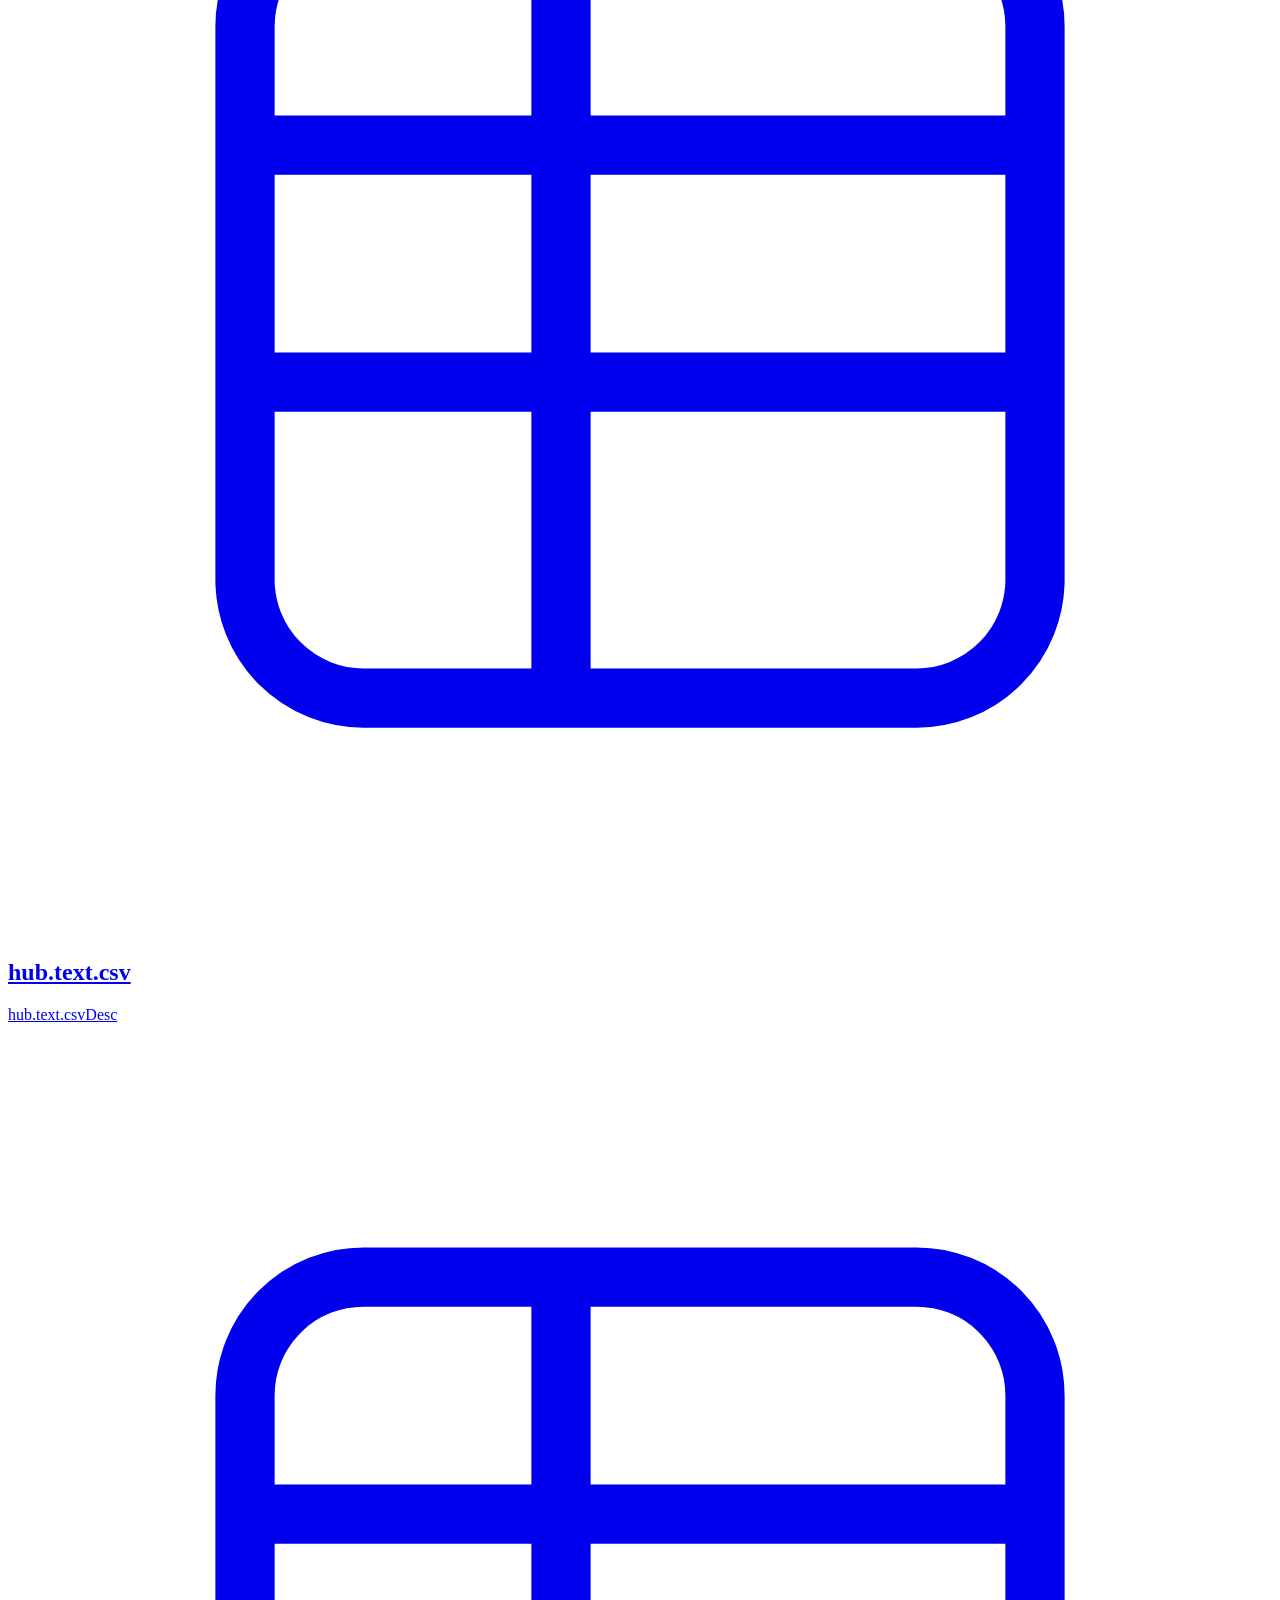
==== commit eb5ad544: "feat: add local CSV cleaning for empty rows, duplicates, and columns Keep spreadsheet cleanup on thi" ====
--- a/static/index.html
+++ b/static/index.html
@@ -119,12 +119,19 @@
           <h2 data-i18n="hub.text.csv">CSV ↔ Excel</h2>
           <p data-i18n="hub.text.csvDesc">CSV 与 Excel 表格互转</p>
         </a>
+        <a class="tool-card" href="/csv-clean.html">
+          <div class="tool-icon" aria-hidden="true">
+            <svg viewBox="0 0 32 32" fill="none"><rect x="6" y="6" width="20" height="20" rx="3" stroke="currentColor" stroke-width="1.5"/><path d="M6 12h20M6 18h20M14 6v20" stroke="currentColor" stroke-width="1.5"/></svg>
+          </div>
+          <h2 data-i18n="hub.text.clean">CSV 清洗</h2>
+          <p data-i18n="hub.text.cleanDesc">去空行、去重、只留需要的列</p>
+        </a>
       </div>
     </section>
 
     <footer class="footer" data-i18n="hub.footer">本地处理，文件不会上传到第三方</footer>
   </div>
-  <script src="/locales.js?v=20261025wm"></script>
+  <script src="/locales.js?v=20261025csv"></script>
   <script src="i18n.js?v=20261025i18n"></script>
 </body>
 </html>
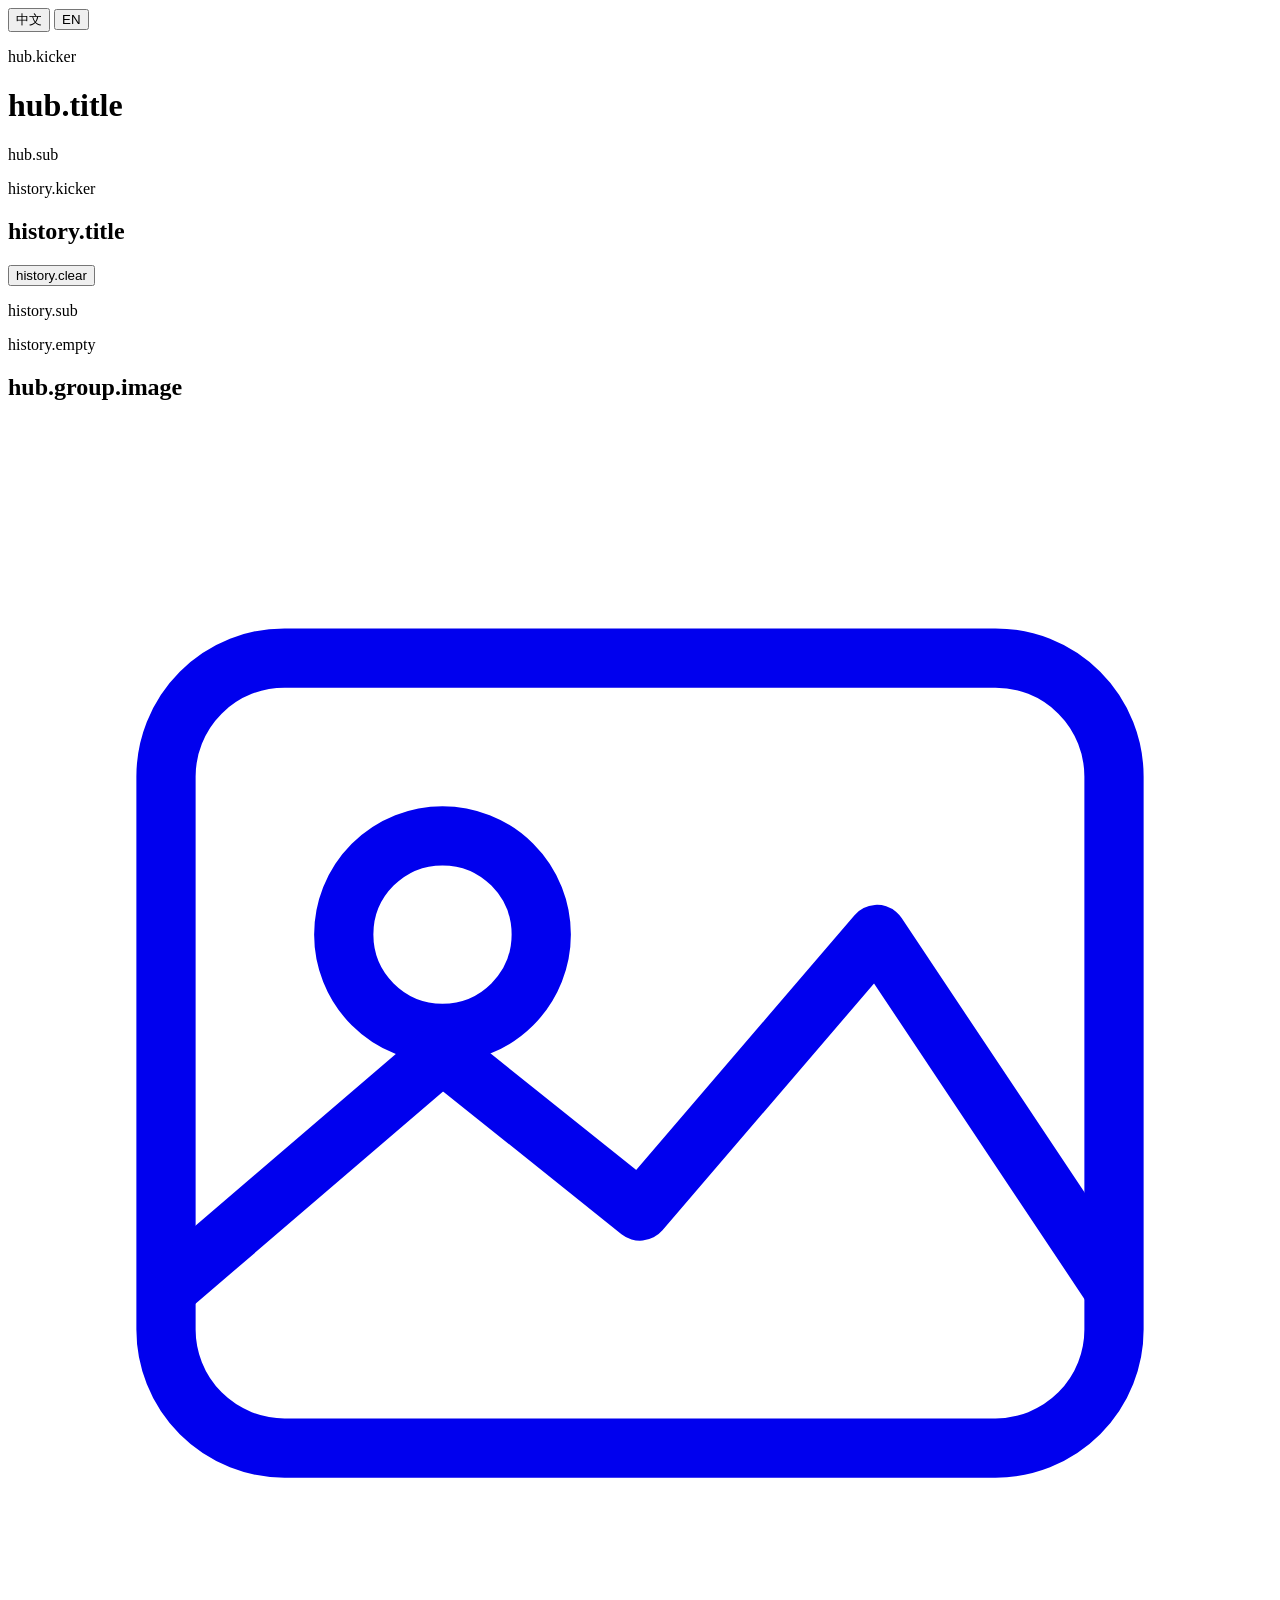
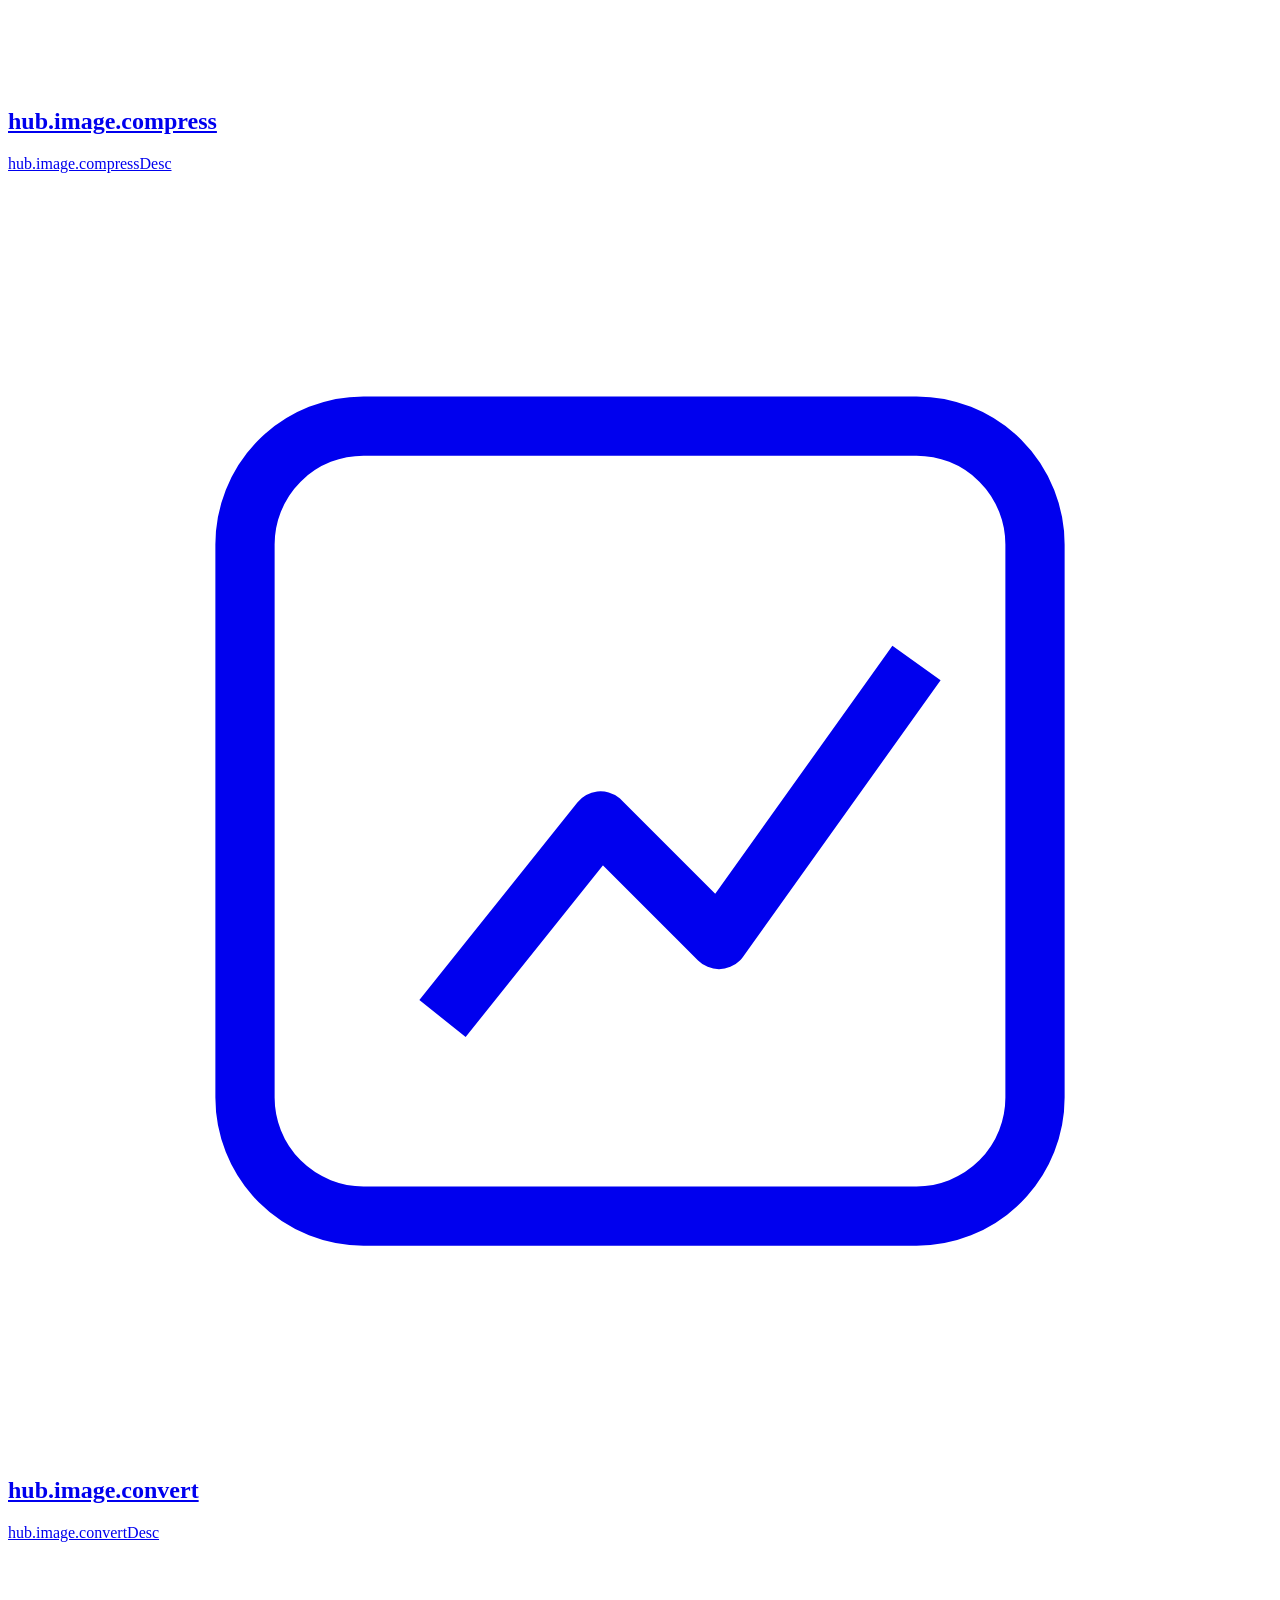
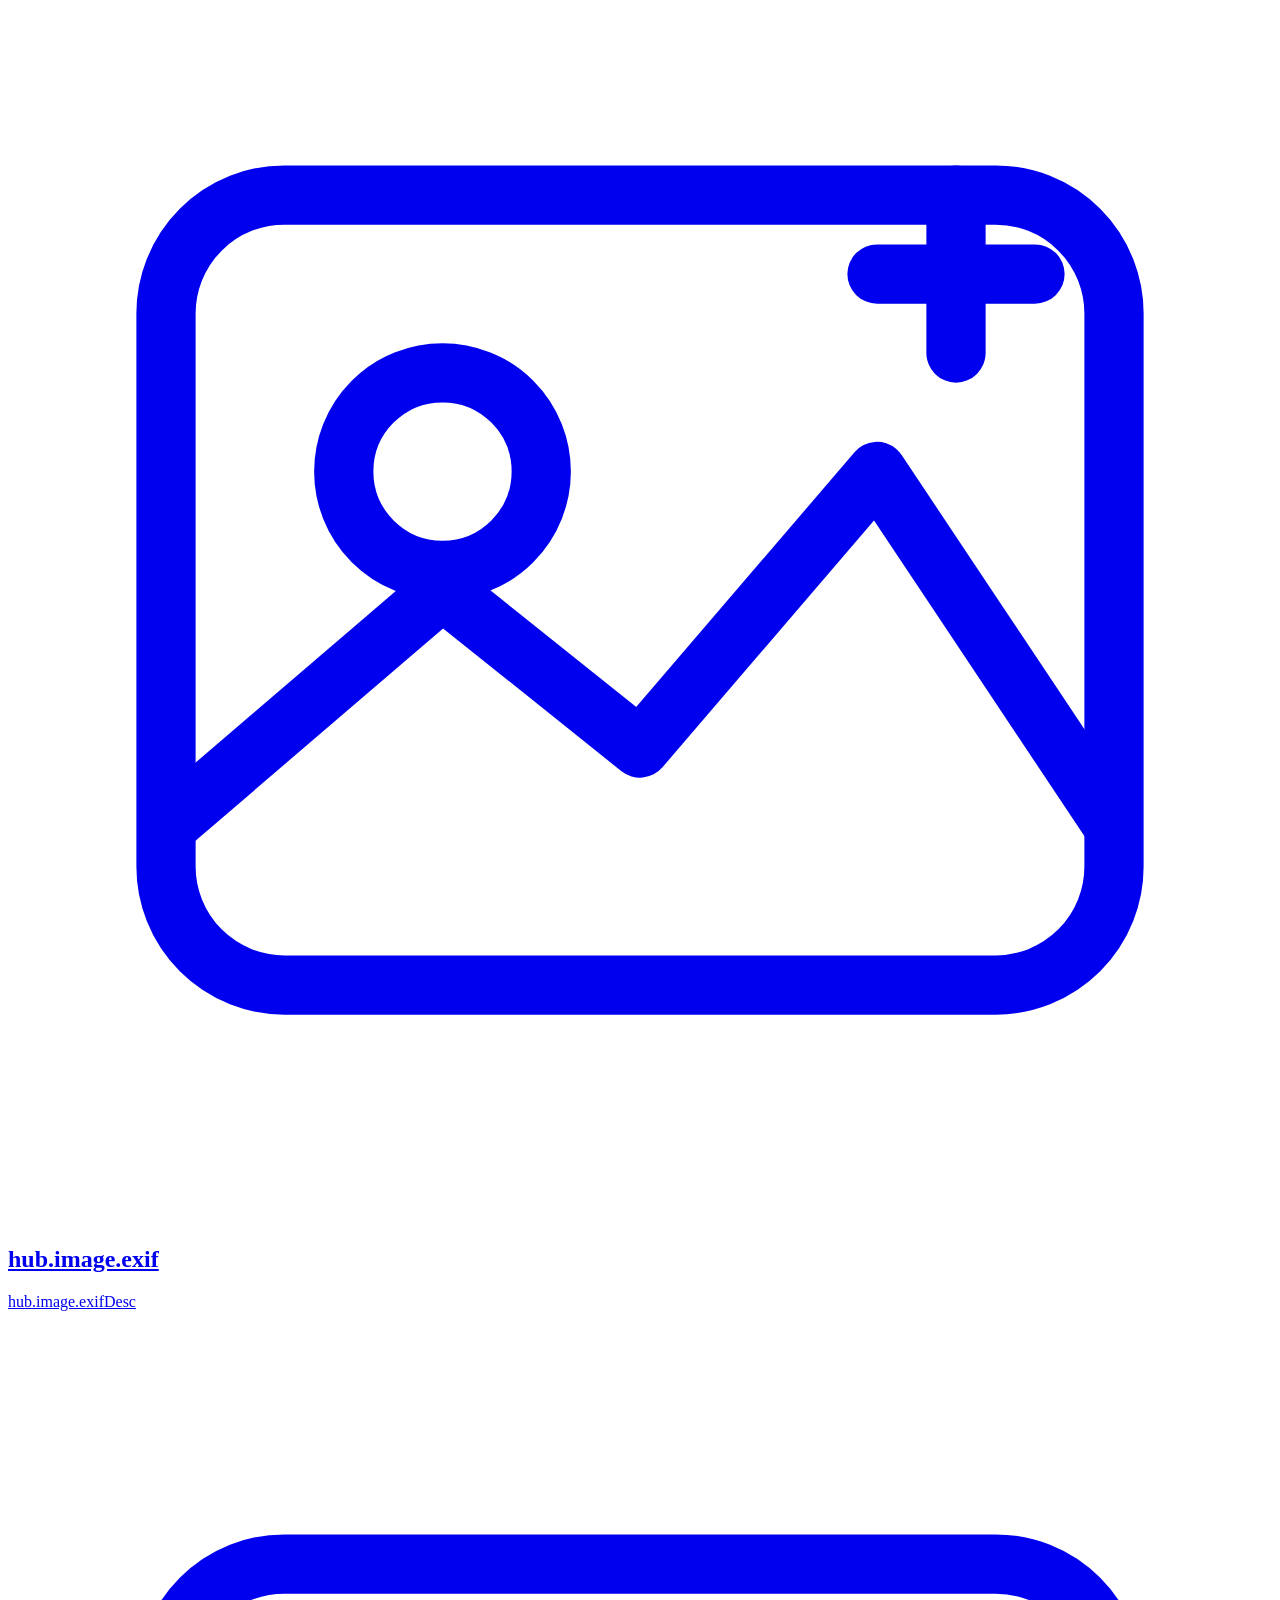
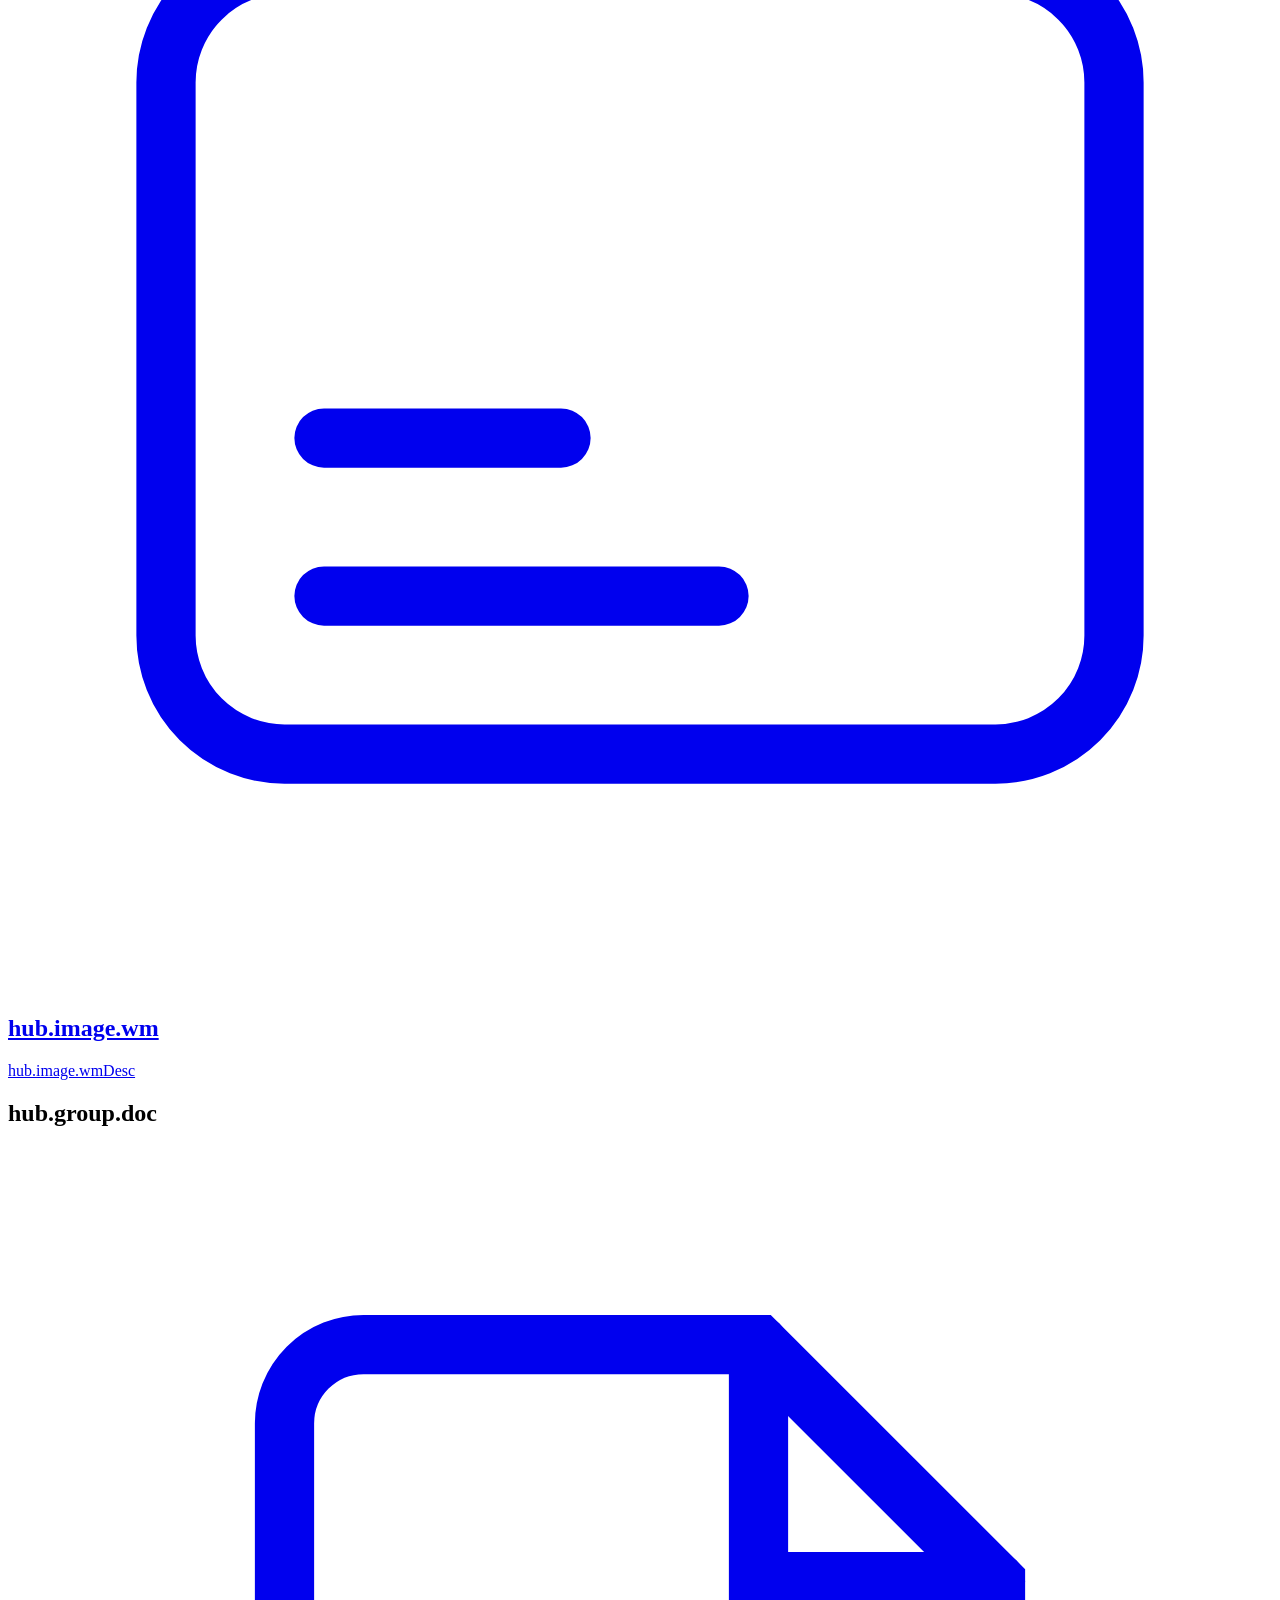
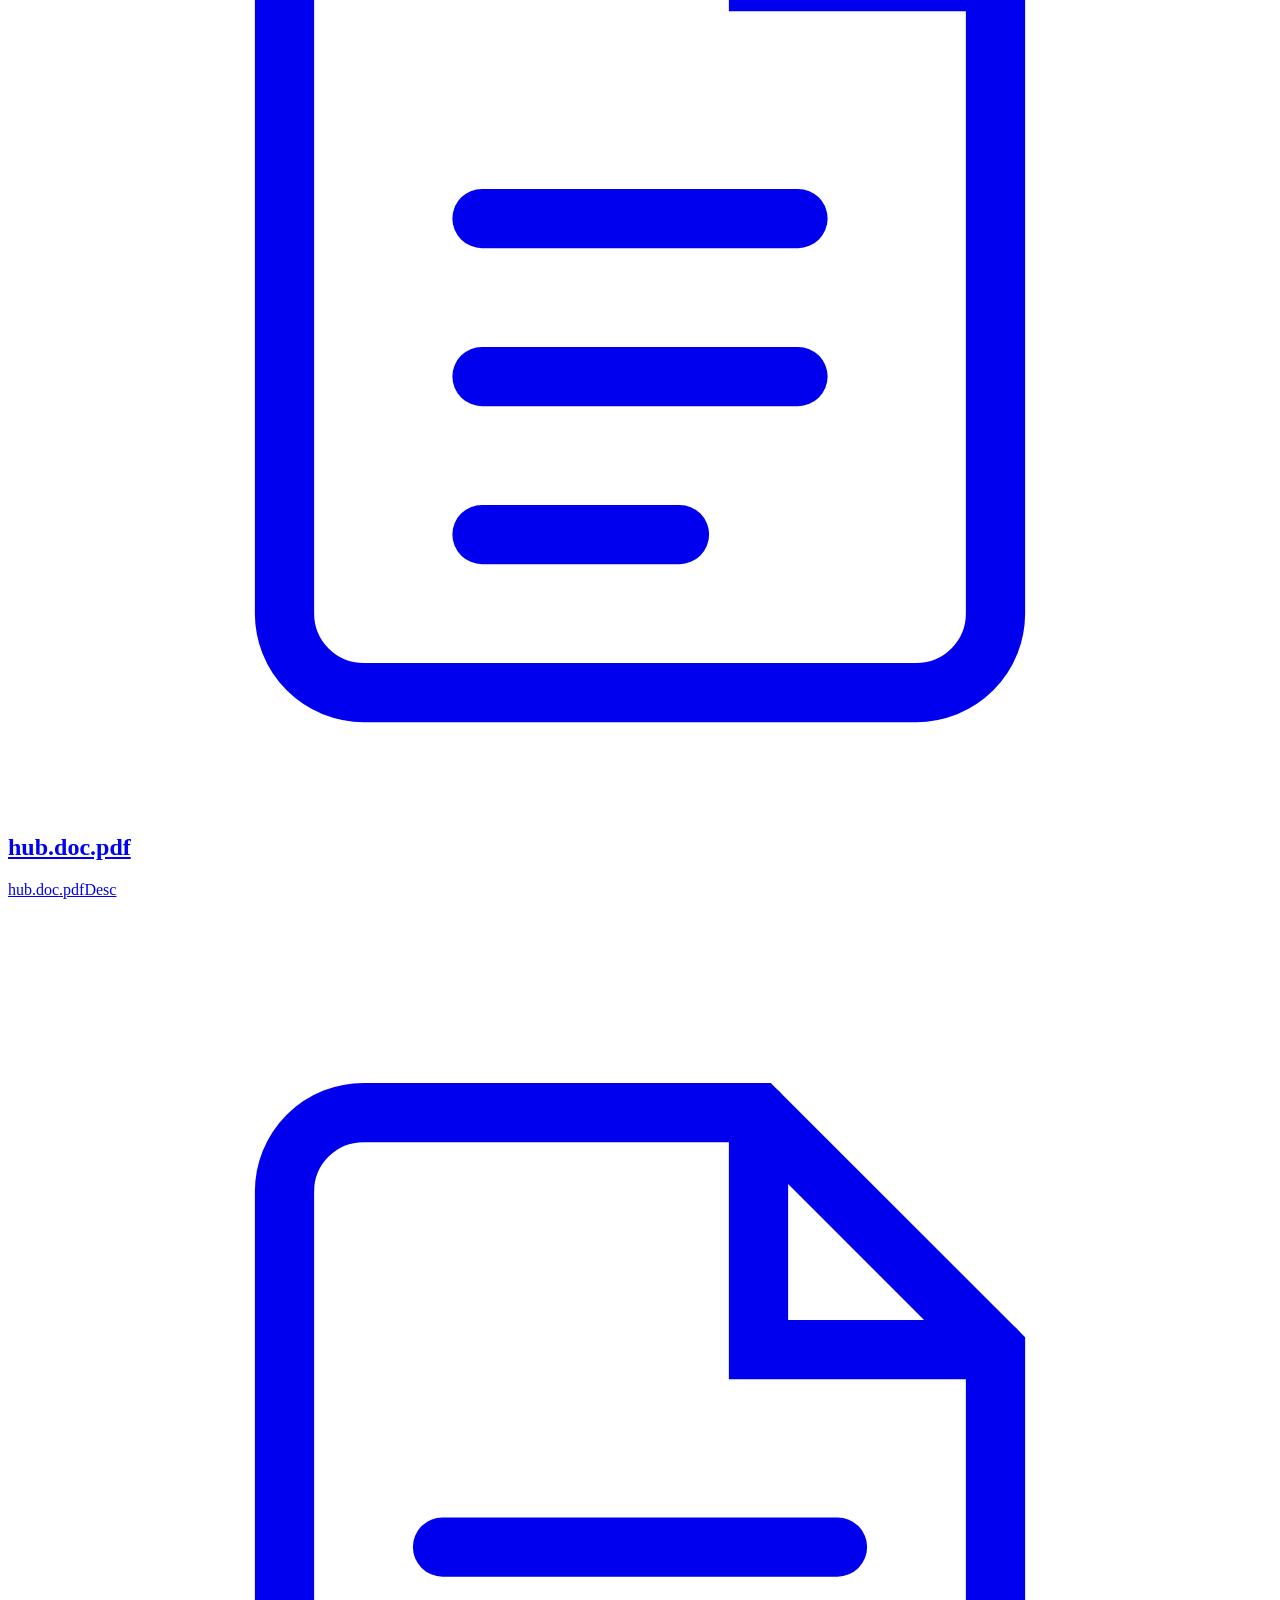
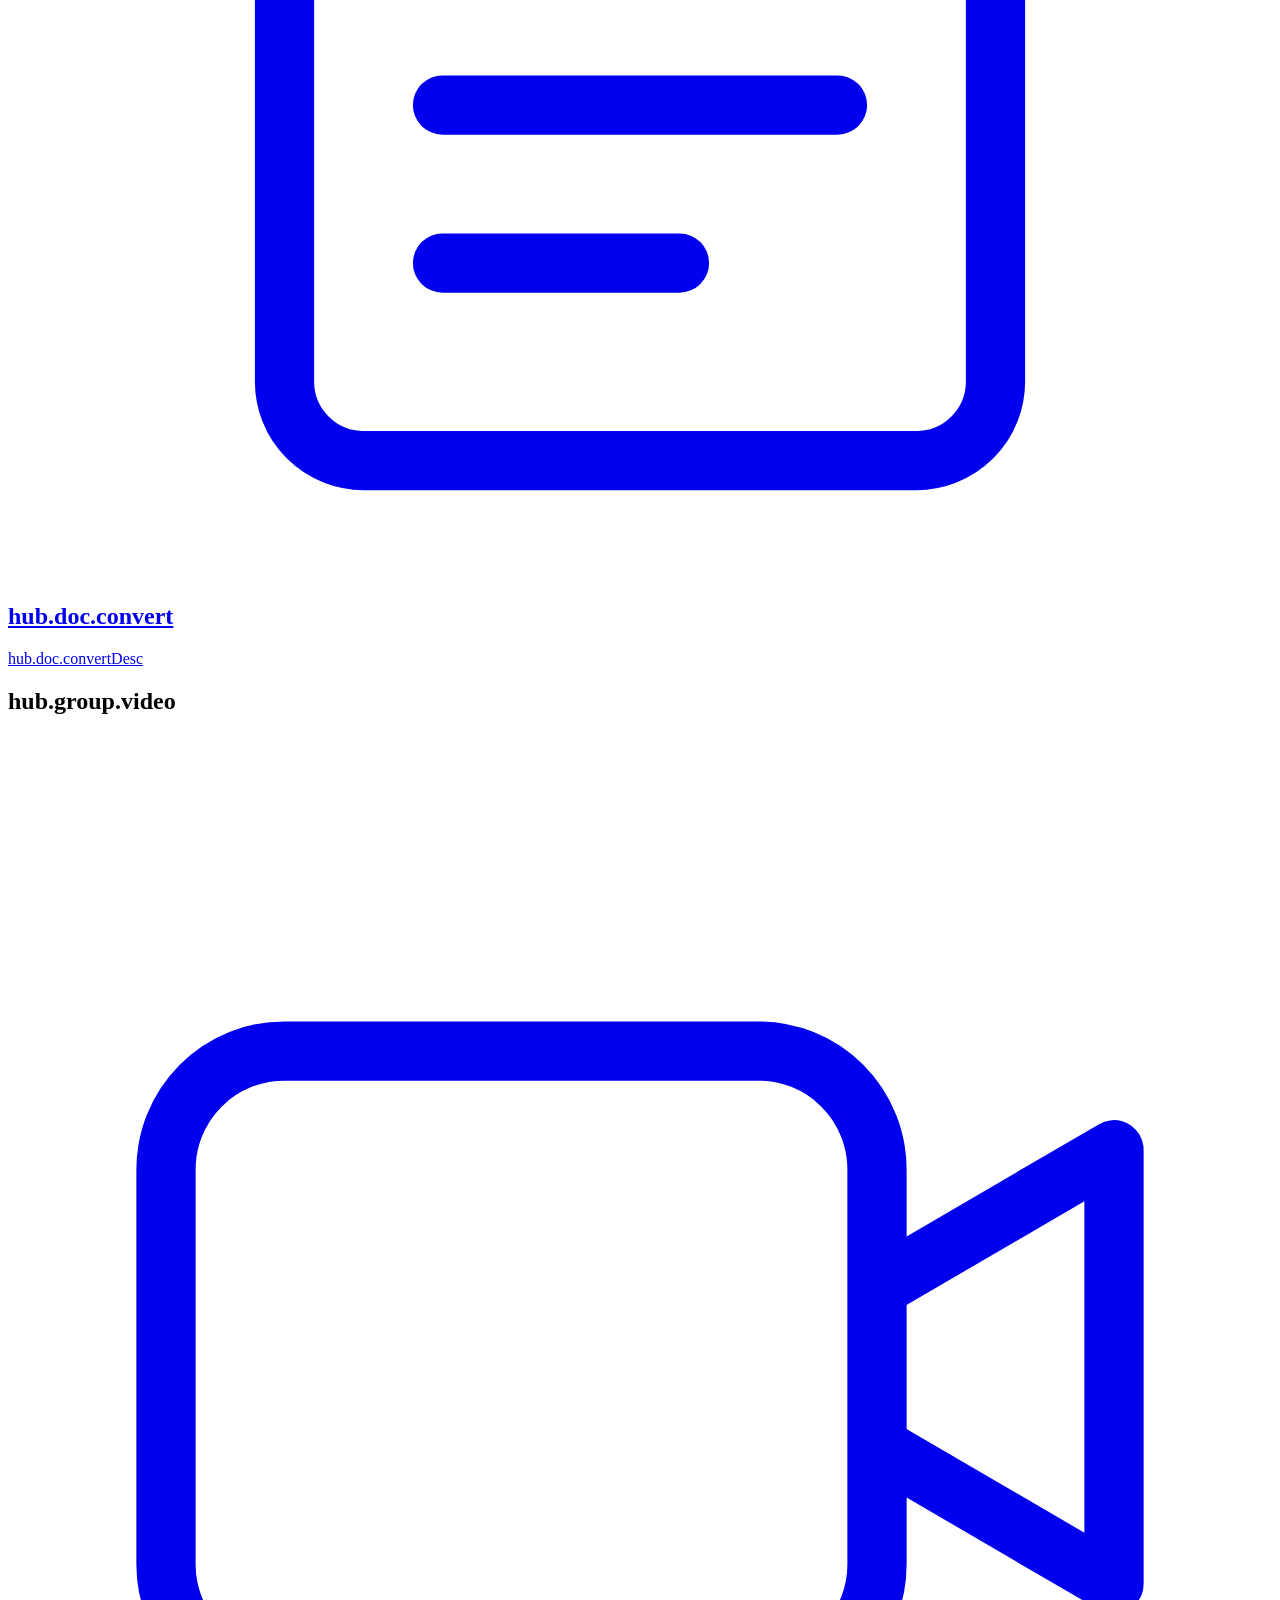
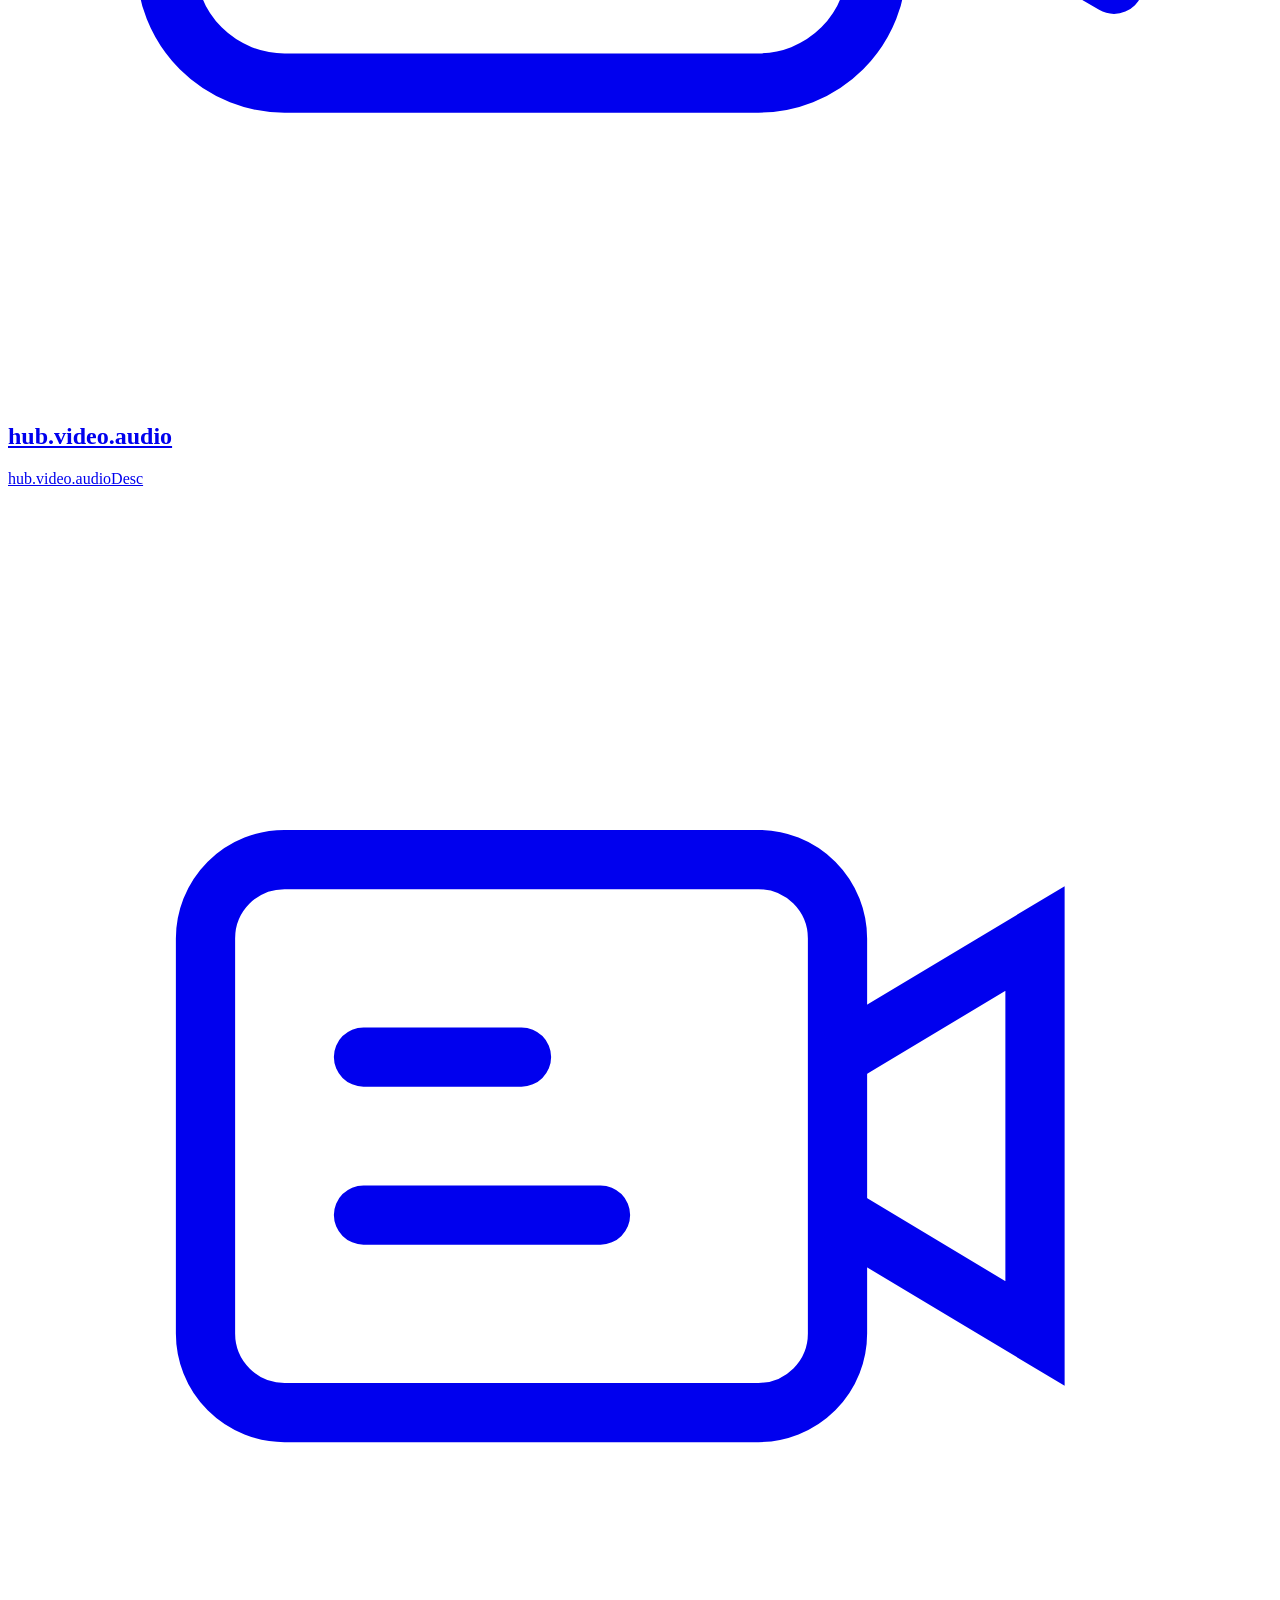
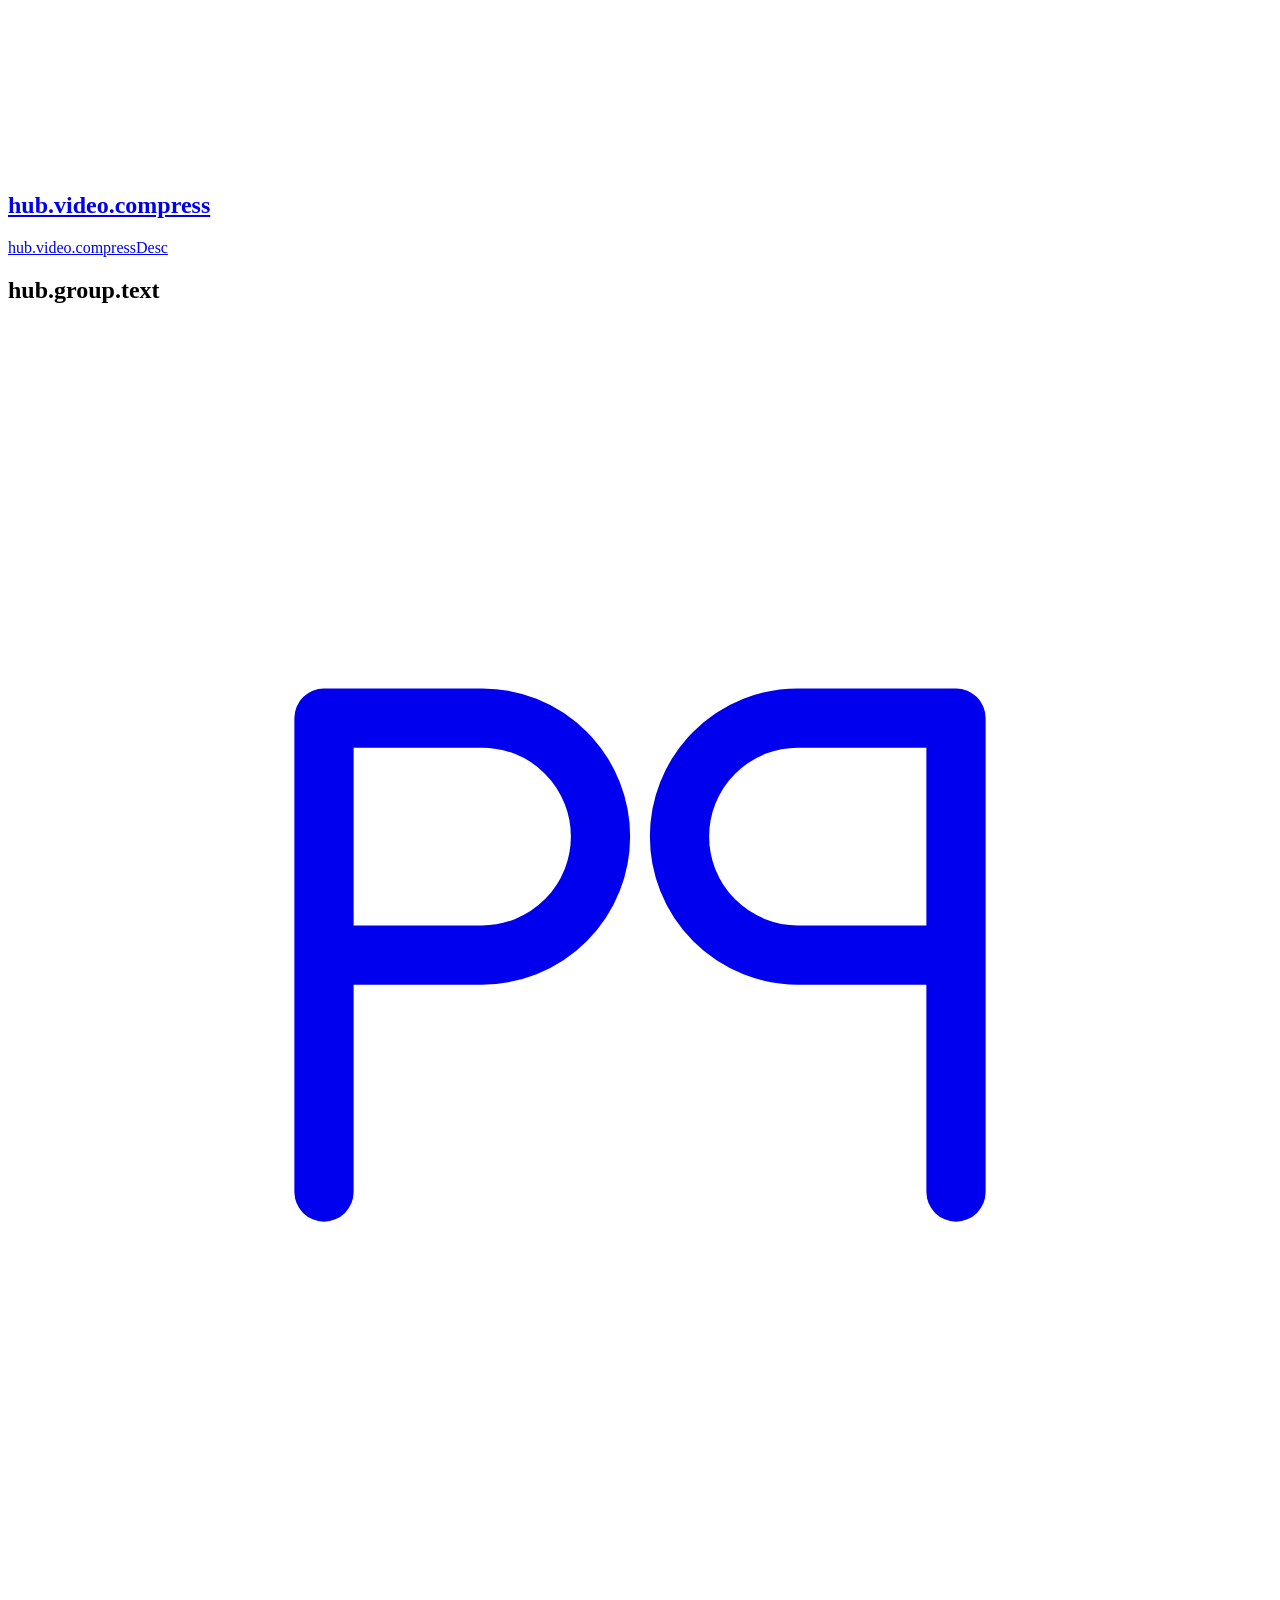
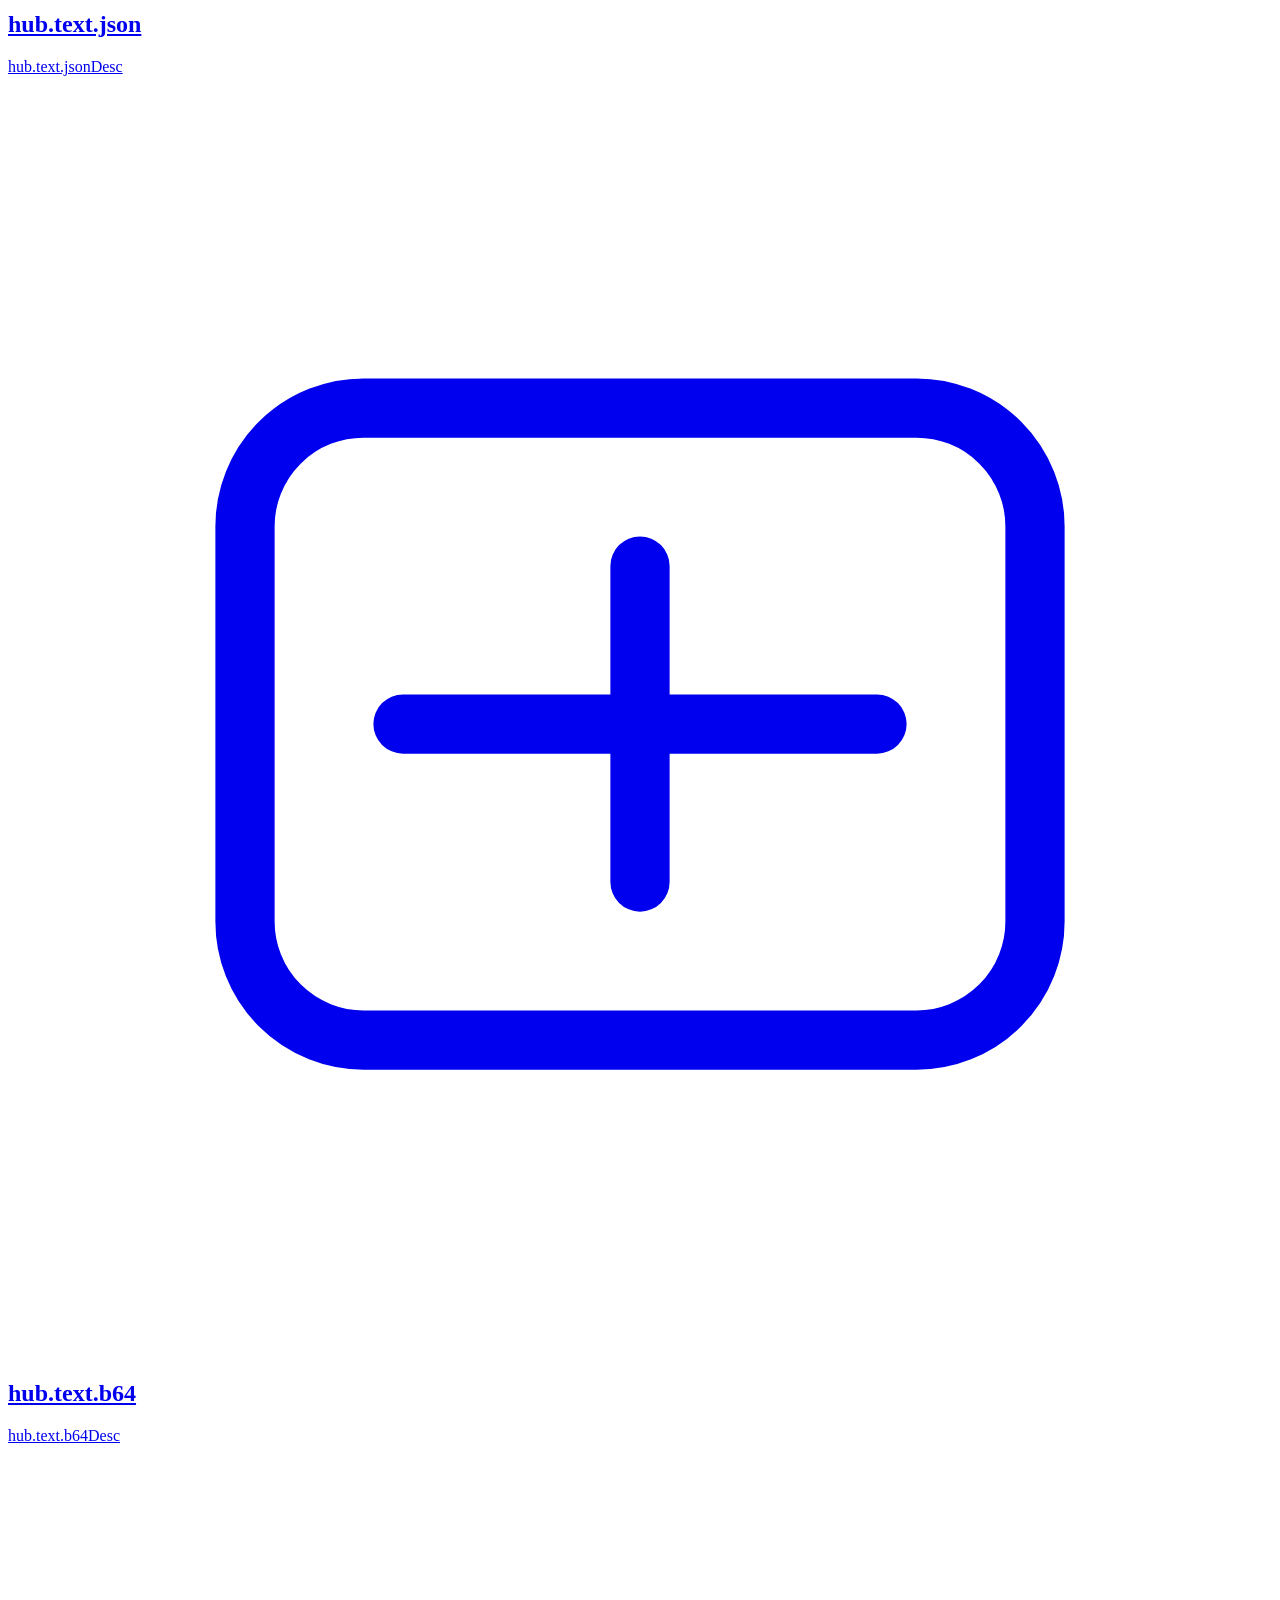
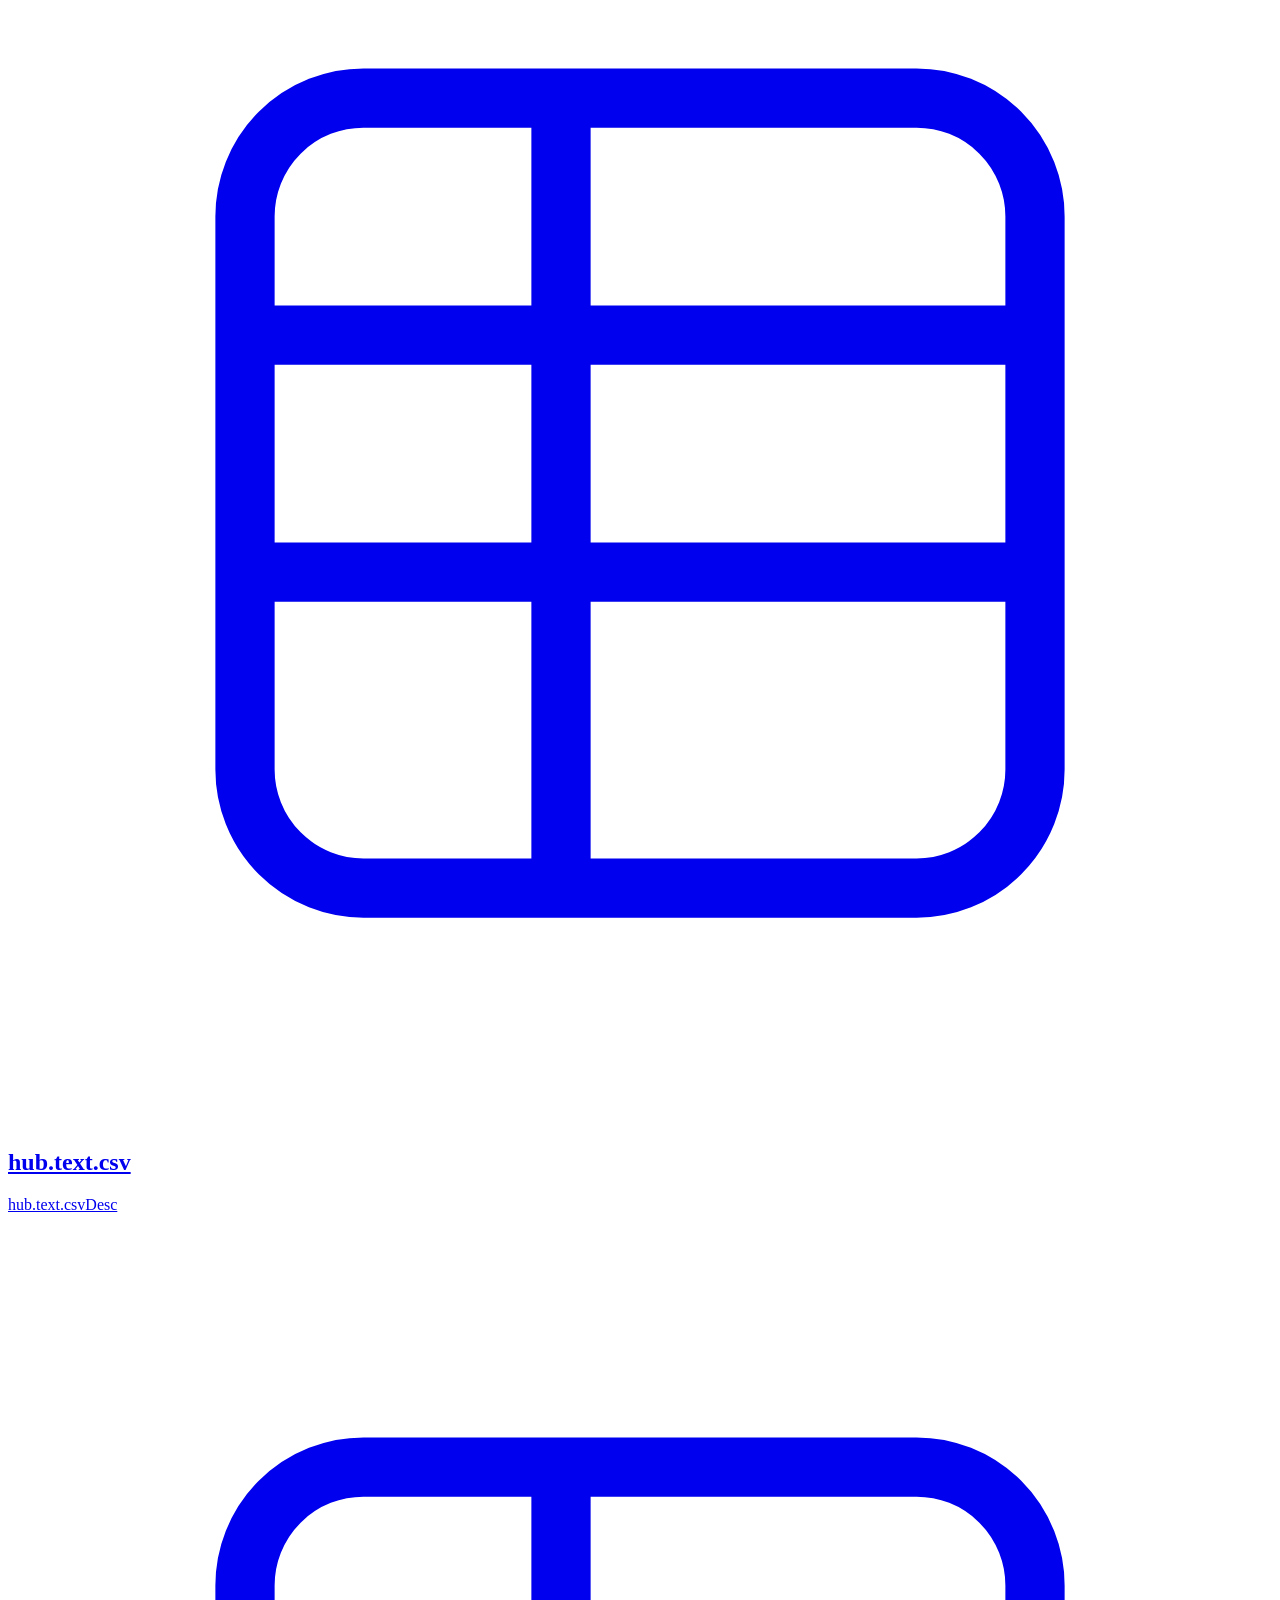
==== commit 668b8afb: "feat: add local task history on homepage Co-authored-by: Cursor <cursoragent@cursor.com>" ====
--- a/static/index.html
+++ b/static/index.html
@@ -20,6 +20,19 @@
       <h1 data-i18n="hub.title">本地工具集</h1>
       <p class="subtitle" data-i18n="hub.sub">商品图与 PDF 在本机处理，文件不会上传。</p>
     </header>
+
+    <section class="card history-card" aria-labelledby="historyTitle">
+      <div class="history-head">
+        <div>
+          <p class="history-kicker" data-i18n="history.kicker">本机记录</p>
+          <h2 id="historyTitle" data-i18n="history.title">最近处理</h2>
+        </div>
+        <button id="historyClear" class="btn-ghost" type="button" data-i18n="history.clear">清空</button>
+      </div>
+      <p class="history-sub" data-i18n="history.sub">只在本机保存最近 20 条处理记录，不上传文件内容。</p>
+      <p id="historyEmpty" class="history-empty" data-i18n="history.empty">还没有历史记录，先处理一个文件试试。</p>
+      <ul id="historyList" class="history-list hidden"></ul>
+    </section>
 
     <section class="tool-group" aria-labelledby="group-image">
       <h2 class="tool-group-title" id="group-image" data-i18n="hub.group.image">图片</h2>
@@ -131,7 +144,8 @@
 
     <footer class="footer" data-i18n="hub.footer">本地处理，文件不会上传到第三方</footer>
   </div>
-  <script src="/locales.js?v=20261025csv"></script>
+  <script src="/locales.js?v=20261026history"></script>
   <script src="i18n.js?v=20261025i18n"></script>
+  <script src="/history.js?v=20261026history"></script>
 </body>
 </html>
